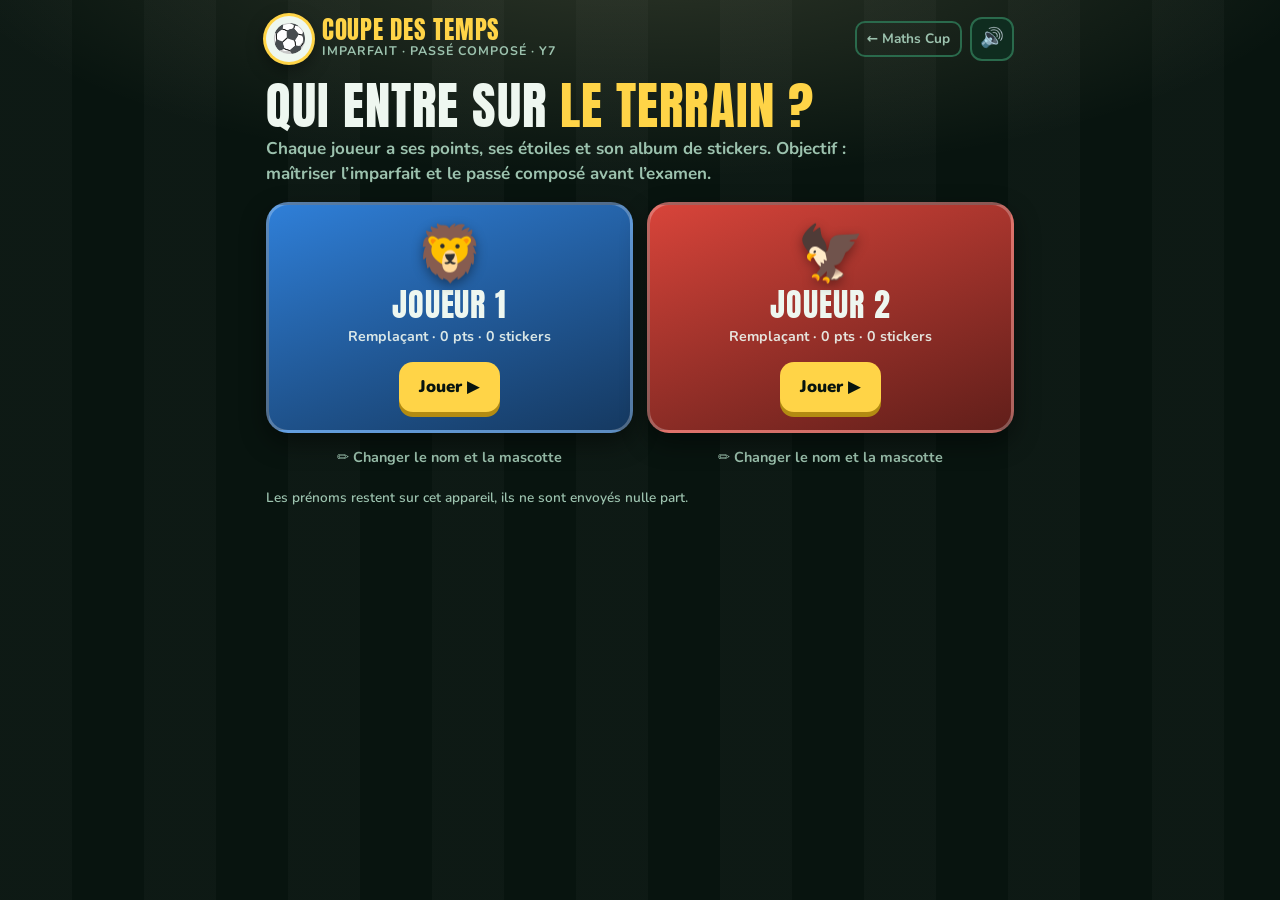
==== examen-de-francais/index.html @ d19324d2 "Add Français Y7: Coupe des Temps, imparfait & passé composé (build 48) A football-themed revision mo" ====
<!doctype html>
<html lang="fr">
<head>
<meta charset="utf-8">
<meta name="viewport" content="width=device-width, initial-scale=1, viewport-fit=cover">
<title>Coupe des Temps</title>
<meta name="claude:viewport-fit-sides" content="cover">
<meta name="robots" content="noindex, nofollow">
<meta name="apple-mobile-web-app-capable" content="yes">
<meta name="apple-mobile-web-app-title" content="Coupe des Temps">
<link rel="apple-touch-icon" href="../icon-180.png">
<link rel="preconnect" href="https://fonts.googleapis.com">
<link rel="stylesheet" href="https://fonts.googleapis.com/css2?family=Anton&family=Nunito:wght@600;700;800;900&display=swap">
<style>
/* Night match under the floodlights: one column, a scoreboard header, pitch-green cards.
   Blue = imparfait, red = passé composé, orange = être: the same colours as the class sheet. */
:root{
  --night:#08140F; --turf:#0F2C1F; --turf2:#16402D; --edge:#2A6A4C; --chalk:#EEF7F0; --muted:#9CC2AE;
  --imp:#58AEFF; --imp-bg:rgba(88,174,255,.15); --pc:#FF6157; --pc-bg:rgba(255,97,87,.15);
  --etre:#FFA640; --gold:#FFD447; --good:#3EE08A; --good-bg:rgba(62,224,138,.16); --bad:#FF6157; --near:#FFB547;
  --ink:#08140F;
  --display:"Anton","Impact","Arial Narrow Bold",sans-serif;
  --body:"Nunito",ui-rounded,"Segoe UI",system-ui,sans-serif;
  color-scheme:dark;
}
*{box-sizing:border-box}
[hidden]{display:none!important}
html,body{min-height:100%}
body{margin:0;color:var(--chalk);font-family:var(--body);font-weight:700;font-size:17px;line-height:1.45;-webkit-tap-highlight-color:transparent;
  background:radial-gradient(90% 45% at 50% -8%,rgba(255,240,180,.16),transparent 62%),repeating-linear-gradient(90deg,rgba(255,255,255,.022) 0 72px,transparent 72px 144px),var(--night);
  background-color:var(--night);background-attachment:fixed}
#app{max-width:780px;margin:0 auto;padding-left:max(16px,env(safe-area-inset-left,0px));padding-right:max(16px,env(safe-area-inset-right,0px));padding-block:12px 56px}
button{font:inherit;color:inherit;cursor:pointer;border:0;background:none}
button:focus-visible,input:focus-visible,a:focus-visible{outline:3px solid var(--gold);outline-offset:3px}
h1,h2,h3{font-family:var(--display);font-weight:400;letter-spacing:.02em;text-wrap:balance;margin:0}
b{font-weight:900}

/* header */
.top{display:flex;align-items:center;gap:10px;margin-bottom:14px}
.crest{display:flex;align-items:center;gap:10px;text-align:left;padding:4px 6px 4px 0}
.crest-ball{display:grid;place-items:center;width:46px;height:46px;border-radius:50%;background:var(--chalk);font-size:28px;box-shadow:0 0 0 3px var(--gold),0 6px 18px rgba(0,0,0,.5)}
.crest b{display:block;font-family:var(--display);font-weight:400;font-size:1.55rem;line-height:1;letter-spacing:.03em;color:var(--gold);text-transform:uppercase}
.crest small{display:block;color:var(--muted);font-size:.78rem;letter-spacing:.08em;text-transform:uppercase}
.top-right{margin-left:auto;display:flex;gap:8px;align-items:center}
.icon-btn{width:44px;height:44px;border-radius:12px;background:var(--turf);border:2px solid var(--edge);font-size:1.2rem;display:grid;place-items:center}
.back{color:var(--muted);text-decoration:none;font-size:.85rem;border:2px solid var(--edge);border-radius:10px;padding:6px 10px;white-space:nowrap}

/* generic */
.btn{display:inline-flex;align-items:center;justify-content:center;gap:8px;background:var(--gold);color:var(--ink);border-radius:14px;padding:13px 20px;font-weight:900;font-size:1.05rem;box-shadow:0 5px 0 #B38B12;transition:transform .08s,box-shadow .08s;text-decoration:none}
.btn:active{transform:translateY(4px);box-shadow:0 1px 0 #B38B12}
.btn.ghost{background:var(--turf);color:var(--chalk);box-shadow:0 5px 0 #04100A;border:2px solid var(--edge)}
.btn.sm{padding:8px 12px;font-size:.88rem;border-radius:11px}
.btn[disabled]{opacity:.5;cursor:default}
.lead{color:var(--muted);margin:6px 0 16px;max-width:60ch}
.note{color:var(--muted);font-size:.85rem;font-weight:600}
.sec{font-size:1.5rem;color:var(--chalk);margin:22px 0 10px;text-transform:uppercase;letter-spacing:.04em}
.card{background:linear-gradient(180deg,var(--turf2),var(--turf));border:2px solid var(--edge);border-radius:20px;padding:18px}
.toast{position:fixed;left:50%;bottom:calc(24px + env(safe-area-inset-bottom,0px));transform:translateX(-50%);background:var(--gold);color:var(--ink);font-weight:900;padding:12px 18px;border-radius:14px;z-index:50;box-shadow:0 10px 30px rgba(0,0,0,.5);max-width:calc(100% - 32px);text-align:center}

/* players */
.hero-title{font-size:clamp(2.1rem,7vw,3.2rem);line-height:1;color:var(--chalk);text-transform:uppercase}
.hero-title span{color:var(--gold)}
.jerseys{display:grid;grid-template-columns:repeat(auto-fit,minmax(240px,1fr));gap:14px}
.jersey{display:flex;flex-direction:column;gap:8px}
.jersey-main{position:relative;display:flex;flex-direction:column;align-items:center;gap:6px;padding:22px 16px 18px;border-radius:22px;background:linear-gradient(160deg,var(--c),color-mix(in srgb,var(--c) 45%,#000));border:3px solid rgba(255,255,255,.25);box-shadow:0 10px 26px rgba(0,0,0,.45);text-align:center}
.j-av{font-size:3.4rem;line-height:1;filter:drop-shadow(0 4px 6px rgba(0,0,0,.4))}
.j-name{font-family:var(--display);font-weight:400;font-size:2rem;letter-spacing:.03em;text-transform:uppercase;line-height:1.05;word-break:break-word}
.jersey-main small{opacity:.9}
.jersey-main .btn{margin-top:8px}
.j-edit{color:var(--muted);font-size:.9rem;padding:6px}
.edit-box{margin-top:16px}
.edit-box input{width:100%;font:inherit;font-size:1.2rem;padding:12px 14px;border-radius:12px;border:2px solid var(--edge);background:var(--night);color:var(--chalk)}
.avatars{display:flex;flex-wrap:wrap;gap:8px;margin:12px 0}
.avatars button{width:52px;height:52px;border-radius:14px;background:var(--night);border:2px solid var(--edge);font-size:1.8rem}
.avatars button.on{border-color:var(--gold);box-shadow:0 0 0 3px rgba(255,212,71,.3)}

/* home */
.player-bar{display:flex;align-items:center;gap:12px;flex-wrap:wrap}
.avatar{display:grid;place-items:center;width:54px;height:54px;border-radius:16px;background:var(--c);font-size:2rem;flex:none;border:2px solid rgba(255,255,255,.3)}
.pb-txt{min-width:0;flex:1}
.pb-txt b{display:block;font-family:var(--display);font-weight:400;font-size:1.6rem;letter-spacing:.03em;line-height:1.05;text-transform:uppercase;word-break:break-word}
.pb-txt small{color:var(--muted)}
.countdown{margin-top:14px;display:flex;align-items:center;gap:10px;padding:10px 14px;border-radius:14px;background:var(--pc-bg);border:2px dashed var(--pc);font-size:.95rem}
.countdown b{font-family:var(--display);font-weight:400;font-size:1.5rem;color:var(--pc);letter-spacing:.03em}
.path{list-style:none;margin:0;padding:0;display:flex;flex-direction:column;gap:10px;position:relative}
.path::before{content:"";position:absolute;left:27px;top:20px;bottom:20px;border-left:3px dashed rgba(238,247,240,.25)}
.lvl{position:relative;width:100%;display:flex;align-items:center;gap:12px;text-align:left;padding:12px 14px 12px 10px;border-radius:18px;background:linear-gradient(180deg,var(--turf2),var(--turf));border:2px solid var(--edge)}
.lvl-n{flex:none;display:grid;place-items:center;width:36px;height:36px;border-radius:50%;background:var(--night);border:3px solid var(--chalk);font-family:var(--display);font-size:1.15rem;z-index:1}
.lvl-ic{font-size:1.7rem;flex:none}
.lvl-txt{min-width:0;flex:1}
.lvl-txt b{display:block;font-size:1.05rem;line-height:1.2}
.lvl-txt small{display:block;color:var(--muted);font-size:.85rem;font-weight:600}
.lvl-st{flex:none;color:var(--gold);letter-spacing:1px;font-size:1.05rem}
.lvl.next{border-color:var(--gold);box-shadow:0 0 0 4px rgba(255,212,71,.2)}
.lvl.next::after{content:"À toi !";position:absolute;top:-10px;right:12px;background:var(--gold);color:var(--ink);font-size:.72rem;font-weight:900;padding:2px 8px;border-radius:999px;text-transform:uppercase;letter-spacing:.06em}
.lvl.exam{background:linear-gradient(180deg,#3A2410,#22160A);border-color:var(--etre)}
.home-foot{display:flex;gap:10px;flex-wrap:wrap;margin-top:18px}
.board{margin-top:18px}
.board h3{font-size:1.2rem;letter-spacing:.05em;text-transform:uppercase;color:var(--muted);margin-bottom:8px}
.board-row{display:flex;align-items:center;gap:10px;padding:8px 0;border-top:1px solid rgba(238,247,240,.1);font-variant-numeric:tabular-nums}
.board-row .avatar{width:38px;height:38px;font-size:1.3rem;border-radius:11px}
.board-row .nm{flex:1;min-width:0;overflow:hidden;text-overflow:ellipsis;white-space:nowrap}
.board-row .pt{font-family:var(--display);font-size:1.3rem;color:var(--gold)}

/* play */
.play-top{display:flex;align-items:center;gap:10px;margin-bottom:10px}
.ptitle{flex:1;min-width:0}
.ptitle b{display:block;font-family:var(--display);font-weight:400;font-size:1.3rem;letter-spacing:.03em;text-transform:uppercase;line-height:1.1}
.ptitle small{color:var(--muted);font-size:.82rem}
.scoreboard{display:flex;gap:6px;font-variant-numeric:tabular-nums}
.sb{background:#020805;border:2px solid #24443A;border-radius:10px;padding:4px 10px;text-align:center;min-width:58px}
.sb b{display:block;font-family:var(--display);font-weight:400;font-size:1.35rem;color:var(--gold);line-height:1.1}
.sb small{font-size:.62rem;letter-spacing:.1em;text-transform:uppercase;color:var(--muted)}
.quit-bar{display:flex;align-items:center;gap:8px;flex-wrap:wrap;background:var(--pc-bg);border:2px solid var(--pc);border-radius:14px;padding:10px 12px;margin-bottom:10px}
.dots{display:flex;gap:5px;margin-bottom:10px}
.dots span{flex:1;height:8px;border-radius:99px;background:rgba(238,247,240,.15)}
.dots span.cur{background:var(--chalk)}
.dots span.w{background:var(--good)} .dots span.d{background:var(--near)} .dots span.l{background:var(--bad)}
.pitch{position:relative;height:66px;border-radius:16px;overflow:hidden;border:2px solid var(--edge);margin-bottom:12px;
  background:repeating-linear-gradient(90deg,#123D2A 0 44px,#17492F 44px 88px)}
.pitch::before{content:"";position:absolute;left:50%;top:-30px;bottom:-30px;border-left:2px solid rgba(255,255,255,.35)}
.pitch::after{content:"";position:absolute;left:calc(50% - 26px);top:7px;width:52px;height:52px;border:2px solid rgba(255,255,255,.35);border-radius:50%}
.goal{position:absolute;right:8px;top:9px;bottom:9px;width:36px;border:3px solid #fff;border-right:0;border-radius:4px 0 0 4px;background:repeating-linear-gradient(45deg,rgba(255,255,255,.28) 0 2px,transparent 2px 7px),repeating-linear-gradient(-45deg,rgba(255,255,255,.28) 0 2px,transparent 2px 7px);z-index:1}
.keeper{position:absolute;left:4px;top:50%;transform:translateY(-50%);font-size:22px}
.ball{position:absolute;left:var(--x,14px);top:50%;transform:translateY(-50%);font-size:26px;z-index:2;transition:left .6s ease}
.pitch.shoot .ball{animation:shoot .55s ease-in forwards}
.pitch.shoot .goal{animation:net .5s .5s}
.pitch.save .keeper{animation:dive .45s forwards}
.pitch.save .ball{animation:blocked .7s ease-out forwards}
@keyframes shoot{to{left:calc(100% - 40px);transform:translateY(-50%) rotate(720deg)}}
@keyframes net{30%{transform:scaleX(1.25)}60%{transform:scaleX(.92)}}
@keyframes dive{to{transform:translate(-18px,-50%) rotate(-35deg) scale(1.3)}}
@keyframes blocked{55%{left:calc(100% - 70px)}100%{left:calc(100% - 150px);transform:translateY(-50%) rotate(-360deg)}}
.qcard{background:linear-gradient(180deg,var(--turf2),var(--turf));border:2px solid var(--edge);border-radius:20px;padding:18px}
.ex-title{display:inline-block;padding:6px 12px;border-radius:8px;font-weight:900;font-size:.95rem;margin-bottom:12px;background:var(--tag,#2E9E4F);color:#fff}
.q-ask{color:var(--muted);font-size:.9rem;text-transform:uppercase;letter-spacing:.08em;margin-bottom:8px}
.q-prompt{font-size:1.35rem;line-height:1.4;margin-bottom:16px}
.q-prompt .big-verb{font-family:var(--display);font-weight:400;font-size:3rem;letter-spacing:.02em;line-height:1;color:var(--chalk);margin:4px 0 6px}
.gap{display:inline-block;min-width:3.5em;border-bottom:3px solid var(--gold);color:var(--gold);text-align:center}
.inf{color:var(--muted);font-style:italic;font-weight:700}
.opts{display:grid;grid-template-columns:repeat(2,minmax(0,1fr));gap:10px}
.opt{padding:16px 12px;border-radius:14px;background:var(--night);border:2px solid var(--edge);font-size:1.2rem;font-weight:900;min-height:60px}
.opt:hover{border-color:var(--chalk)}
.opt.right{background:var(--good-bg);border-color:var(--good);color:var(--good)}
.opt.wrong{background:var(--pc-bg);border-color:var(--bad);color:var(--bad)}
.opts.goals .opt{min-height:110px;font-family:var(--display);font-weight:400;font-size:2rem;letter-spacing:.04em;position:relative;border-width:3px;border-style:solid;
  background:repeating-linear-gradient(45deg,rgba(255,255,255,.06) 0 2px,transparent 2px 9px),var(--night)}
.opts.goals .opt.etre{border-color:var(--etre);color:var(--etre)}
.opts.goals .opt.avoir{border-color:var(--pc);color:var(--pc)}
.opts.goals .opt.timp{border-color:var(--imp);color:var(--imp);font-size:1.6rem}
.opts.goals .opt.tpc{border-color:var(--pc);color:var(--pc);font-size:1.6rem}
.opts.reasons{grid-template-columns:1fr}
.opts.reasons .opt{font-size:1.02rem;text-align:left;min-height:52px}
.opts.goals .opt small{display:block;font-family:var(--body);font-size:.8rem;letter-spacing:0;color:var(--muted)}
.opts.goals .opt.right{background:var(--good-bg);border-color:var(--good);color:var(--good)}
.opts.goals .opt.wrong{background:var(--pc-bg)}
.lines{display:flex;flex-direction:column;gap:14px;margin-bottom:14px}
.line{margin:0;font-size:1.18rem;line-height:2.15}
.line .num{display:inline-block;width:1.6em;color:var(--muted)}
.pick{display:inline-flex;gap:4px;padding:2px 4px;border-radius:12px;background:rgba(0,0,0,.25);vertical-align:middle;flex-wrap:wrap;line-height:1.3}
.chip{padding:5px 10px;border-radius:9px;border:2px solid var(--edge);background:var(--night);font-weight:800;font-size:1.02rem}
.chip.on{border-color:var(--gold);background:rgba(255,212,71,.16);color:var(--gold)}
.chip.right{border-color:var(--good);background:var(--good-bg);color:var(--good)}
.chip.wrong{border-color:var(--bad);background:var(--pc-bg);color:var(--bad);text-decoration:line-through}
.typed{display:inline-flex;align-items:baseline;gap:6px;flex-wrap:wrap}
.blank{font:inherit;font-size:1.1rem;font-weight:800;color:var(--chalk);background:var(--night);border:0;border-bottom:3px solid var(--gold);border-radius:8px 8px 0 0;padding:4px 8px;max-width:100%;min-width:5ch}
.blank.right{border-bottom-color:var(--good);color:var(--good);background:var(--good-bg)}
.blank.wrong{border-bottom-color:var(--bad);color:var(--bad);background:var(--pc-bg);text-decoration:line-through}
.blank.near{border-bottom-color:var(--near);background:rgba(255,181,71,.15)}
.fix{color:var(--good);font-weight:900}
.accent-bar{display:flex;flex-wrap:wrap;gap:6px;margin:4px 0 14px}
.accent-bar button{min-width:44px;height:44px;border-radius:10px;background:var(--night);border:2px solid var(--edge);font-size:1.15rem;font-weight:800}
.q-actions{display:flex;gap:10px;flex-wrap:wrap;align-items:center}
.hint{margin-top:12px;padding:10px 14px;border-radius:12px;background:var(--imp-bg);border:2px solid var(--imp);font-size:.98rem}
.feedback{margin-top:12px;border-radius:20px;padding:16px 18px;border:3px solid var(--good);background:var(--good-bg)}
.feedback.bad{border-color:var(--bad);background:var(--pc-bg)}
.feedback.mid{border-color:var(--near);background:rgba(255,181,71,.13)}
.fb-title{font-family:var(--display);font-weight:400;font-size:2rem;letter-spacing:.03em;line-height:1.05;text-transform:uppercase}
.feedback .fb-title{color:var(--good)} .feedback.bad .fb-title{color:var(--bad)} .feedback.mid .fb-title{color:var(--near)}
.fb-pts{font-family:var(--display);font-weight:400;color:var(--gold);font-size:1.3rem;margin-left:8px}
.fb-list{margin:10px 0 14px;padding:0;list-style:none;display:flex;flex-direction:column;gap:8px}
.fb-list li{background:rgba(0,0,0,.25);border-radius:12px;padding:10px 12px;font-weight:600;line-height:1.45}
.fb-list li b{font-weight:900}
.fb-ans{display:block;margin-bottom:4px;font-weight:800}

/* result */
.result{text-align:center}
.result h2{font-size:clamp(2.2rem,8vw,3.4rem);text-transform:uppercase;color:var(--gold);line-height:1}
.big-stars{font-size:3.4rem;letter-spacing:6px;margin:10px 0}
.big-stars span{display:inline-block;filter:grayscale(1) opacity(.3)}
.big-stars span.on{filter:none;animation:pop .5s backwards}
.big-stars span.on:nth-child(2){animation-delay:.25s} .big-stars span.on:nth-child(3){animation-delay:.5s}
@keyframes pop{0%{transform:scale(0) rotate(-40deg)}70%{transform:scale(1.3)}100%{transform:scale(1)}}
.res-score{font-family:var(--display);font-size:2.6rem;font-variant-numeric:tabular-nums}
.res-sub{color:var(--muted)}
.packs{display:flex;justify-content:center;gap:14px;flex-wrap:wrap;margin:18px 0}
.pack{width:130px;height:170px;perspective:600px}
.pack-in{position:relative;width:100%;height:100%;transition:transform .7s;transform-style:preserve-3d}
.pack.open .pack-in{transform:rotateY(180deg)}
.pack-face{position:absolute;inset:0;border-radius:16px;backface-visibility:hidden;display:flex;flex-direction:column;align-items:center;justify-content:center;gap:6px;padding:10px}
.pack-front{background:linear-gradient(135deg,var(--pc),#7A1E8F 50%,var(--imp));border:3px solid var(--gold);font-family:var(--display);font-size:1.2rem;letter-spacing:.05em;text-transform:uppercase}
.pack-front span{font-size:2.4rem}
.pack-back{transform:rotateY(180deg);background:var(--chalk);color:var(--ink);border:3px solid var(--gold)}
.pack-back .e{font-size:3.4rem;line-height:1}
.pack-back b{font-size:.95rem;line-height:1.15}
.pack-back small{font-size:.72rem;color:#3B5A4A;font-weight:700}
.res-actions{display:flex;gap:10px;justify-content:center;flex-wrap:wrap;margin-top:16px}

/* album */
.album-grid{display:grid;grid-template-columns:repeat(auto-fill,minmax(104px,1fr));gap:10px}
.stk{aspect-ratio:3/4;max-width:100%;border-radius:14px;background:var(--chalk);color:var(--ink);display:flex;flex-direction:column;align-items:center;justify-content:center;gap:4px;padding:8px;text-align:center;border:3px solid var(--gold);box-shadow:0 6px 14px rgba(0,0,0,.35)}
.stk .e{font-size:2.4rem;line-height:1}
.stk b{font-size:.82rem;line-height:1.1}
.stk small{font-size:.66rem;color:#3B5A4A;font-weight:700;line-height:1.1}
.stk.empty{background:transparent;border:2px dashed rgba(238,247,240,.25);color:var(--muted);box-shadow:none}
.stk.empty .e{opacity:.35}

/* lesson */
.lesson-nav{display:flex;align-items:center;gap:10px;margin-top:16px;flex-wrap:wrap}
.lesson-dots{display:flex;gap:6px;flex:1;justify-content:center}
.lesson-dots span{width:10px;height:10px;border-radius:50%;background:rgba(238,247,240,.2)}
.lesson-dots span.on{background:var(--gold)}
.slide h2{font-size:clamp(1.8rem,6vw,2.4rem);text-transform:uppercase;margin-bottom:8px}
.slide p{margin:8px 0;max-width:62ch}
.two{display:grid;grid-template-columns:repeat(auto-fit,minmax(230px,1fr));gap:12px;margin:12px 0}
.tense{border-radius:16px;padding:14px;border:2px solid}
.tense.i{border-color:var(--imp);background:var(--imp-bg)}
.tense.p{border-color:var(--pc);background:var(--pc-bg)}
.tense h3{font-size:1.5rem;text-transform:uppercase}
.tense.i h3{color:var(--imp)} .tense.p h3{color:var(--pc)}
.tense .role{font-weight:900;font-size:1.05rem}
.tense em{display:block;margin-top:6px;font-weight:800}
.ci{color:var(--imp);font-weight:900} .cp{color:var(--pc);font-weight:900} .ce{color:var(--etre);font-weight:900}
.timeline{width:100%;height:auto;max-width:100%;display:block;margin:8px 0}
.story{font-size:1.25rem;line-height:2.1;background:rgba(0,0,0,.22);border-radius:14px;padding:12px 14px}
.vb{border-bottom:3px dotted var(--gold);padding:0 3px;border-radius:6px;font-weight:900}
.vb.i{background:var(--imp-bg);color:var(--imp);border-bottom:3px solid var(--imp)}
.vb.p{background:var(--pc-bg);color:var(--pc);border-bottom:3px solid var(--pc)}
.vb sup{font-size:.62rem;text-transform:uppercase;letter-spacing:.06em;margin-left:2px}
.sorter{display:flex;flex-wrap:wrap;gap:8px;margin:12px 0}
.zones{display:grid;grid-template-columns:1fr 1fr;gap:10px}
.zone{min-height:120px;border-radius:16px;padding:10px;border:3px dashed;text-align:left;display:flex;flex-direction:column;gap:6px;align-items:flex-start}
.zone.i{border-color:var(--imp);background:var(--imp-bg)} .zone.p{border-color:var(--pc);background:var(--pc-bg)}
.zone h3{font-size:1.1rem;text-transform:uppercase}
.zone.i h3{color:var(--imp)} .zone.p h3{color:var(--pc)}
.zone .chip{font-size:.9rem}
.shake{animation:shake .35s}
@keyframes shake{25%{transform:translateX(-6px)}75%{transform:translateX(6px)}}
.builder{display:flex;flex-direction:column;gap:10px}
.row-chips{display:flex;flex-wrap:wrap;gap:6px}
.steps{display:grid;gap:8px;margin-top:6px}
.step{display:flex;align-items:center;gap:10px;background:rgba(0,0,0,.22);border-radius:12px;padding:10px 12px;font-size:1.12rem}
.step .k{flex:none;display:grid;place-items:center;width:28px;height:28px;border-radius:50%;background:var(--imp);color:var(--ink);font-weight:900;font-size:.9rem}
.tbl-wrap{overflow-x:auto}
table.conj{border-collapse:separate;border-spacing:0;width:100%;font-size:1.02rem;margin:8px 0}
table.conj th,table.conj td{padding:7px 10px;text-align:left;border-bottom:1px solid rgba(238,247,240,.12)}
table.conj th{font-size:.8rem;letter-spacing:.08em;text-transform:uppercase;color:var(--muted)}
.box{border-radius:14px;padding:10px 14px;margin:8px 0;background:rgba(0,0,0,.22);font-weight:700}
.house{display:grid;grid-template-columns:repeat(auto-fill,minmax(130px,1fr));gap:8px;margin:12px 0}
.flip{min-height:74px;border-radius:14px;border:2px solid var(--etre);background:rgba(255,166,64,.12);padding:8px;font-weight:900;font-size:1.05rem;display:flex;flex-direction:column;align-items:center;justify-content:center;text-align:center}
.flip small{font-weight:700;color:var(--etre);font-size:.9rem}
.flip.open{background:var(--etre);color:var(--ink)} .flip.open small{color:var(--ink)}
.acc-out{font-size:1.6rem;margin:10px 0;padding:12px 14px;border-radius:14px;background:rgba(0,0,0,.25)}
.acc-out .end{color:var(--etre);font-weight:900;text-decoration:underline}
.checklist{list-style:none;padding:0;margin:10px 0;display:flex;flex-direction:column;gap:8px}
.checklist li{display:flex;gap:10px;align-items:flex-start;background:rgba(0,0,0,.22);border-radius:12px;padding:10px 12px}

#fx{position:fixed;inset:0;pointer-events:none;z-index:60;overflow:hidden}
.cf{position:absolute;top:-20px;width:10px;height:14px;border-radius:2px;animation:fall 1.8s linear forwards}
@keyframes fall{to{transform:translateY(110vh) rotate(720deg)}}
@media (max-width:520px){
  body{font-size:16px}
  .opts{grid-template-columns:1fr 1fr}
  .zones{grid-template-columns:1fr}
  .scoreboard .sb{min-width:50px;padding:3px 7px}
  .line{font-size:1.08rem}
}
@media (prefers-reduced-motion:reduce){
  *,*::before,*::after{animation:none!important;transition:none!important}
}
</style>
</head>
<body>
<div id="app">
  <header class="top">
    <button id="crest" class="crest" type="button" aria-label="Retour au parcours">
      <span class="crest-ball">⚽</span>
      <span><b>Coupe des Temps</b><small>Imparfait · Passé composé · Y7</small></span>
    </button>
    <div class="top-right">
      <a id="backCup" class="back" href="../index.html" hidden>← Maths Cup</a>
      <button id="soundBtn" class="icon-btn" type="button" aria-label="Son">🔊</button>
    </div>
  </header>
  <section id="scr-players" class="screen"></section>
  <section id="scr-home" class="screen" hidden></section>
  <section id="scr-lesson" class="screen" hidden></section>
  <section id="scr-play" class="screen" hidden></section>
  <section id="scr-result" class="screen" hidden></section>
  <section id="scr-album" class="screen" hidden></section>
</div>
<div id="toast" class="toast" hidden></div>
<div id="fx"></div>

<script id="engine">
/* The conjugation engine and the question banks. No DOM in here, so
   test/test-francais.js can load it in Node and check every answer. */
(function (root) {
  'use strict';
  var END = ['ais', 'ais', 'ait', 'ions', 'iez', 'aient'];
  var AVOIR = ['ai', 'as', 'a', 'avons', 'avez', 'ont'];
  var ETRE = ['suis', 'es', 'est', 'sommes', 'êtes', 'sont'];
  var PL = ['je', 'tu', 'il / elle', 'nous', 'vous', 'ils / elles'];

  // infinitive, "nous" in the present (gives the imparfait stem), participe passé
  var WITH_AVOIR = 'jouer,jouons,joué;regarder,regardons,regardé;marquer,marquons,marqué;gagner,gagnons,gagné;' +
    'tirer,tirons,tiré;passer,passons,passé;chanter,chantons,chanté;siffler,sifflons,sifflé;arrêter,arrêtons,arrêté;' +
    'habiter,habitons,habité;visiter,visitons,visité;crier,crions,crié;briller,brillons,brillé;manger,mangeons,mangé;' +
    'plonger,plongeons,plongé;lancer,lançons,lancé;commencer,commençons,commencé;aboyer,aboyons,aboyé;' +
    'éclater,éclatons,éclaté;nettoyer,nettoyons,nettoyé;traverser,traversons,traversé;neiger,neigeons,neigé;parler,parlons,parlé;' +
    'finir,finissons,fini;choisir,choisissons,choisi;grandir,grandissons,grandi;réussir,réussissons,réussi;' +
    'applaudir,applaudissons,applaudi;avoir,avons,eu;être,sommes,été;faire,faisons,fait;boire,buvons,bu;' +
    'voir,voyons,vu;prendre,prenons,pris;dire,disons,dit;mettre,mettons,mis;lire,lisons,lu;écrire,écrivons,écrit;' +
    'perdre,perdons,perdu;attendre,attendons,attendu;courir,courons,couru;rire,rions,ri;vivre,vivons,vécu;' +
    'offrir,offrons,offert;pouvoir,pouvons,pu;vouloir,voulons,voulu;savoir,savons,su;recevoir,recevons,reçu;' +
    'pleuvoir,pleuvons,plu';
  var WITH_ETRE = 'aller,allons,allé;venir,venons,venu;partir,partons,parti;arriver,arrivons,arrivé;' +
    'entrer,entrons,entré;sortir,sortons,sorti;monter,montons,monté;descendre,descendons,descendu;' +
    'tomber,tombons,tombé;rester,restons,resté;naître,naissons,né;mourir,mourons,mort;devenir,devenons,devenu;' +
    'rentrer,rentrons,rentré;revenir,revenons,revenu';
  var V = {};
  function load(list, aux) {
    list.split(';').forEach(function (x) {
      var a = x.split(',');
      V[a[0]] = { inf: a[0], nous: a[1], pp: a[2], aux: aux };
    });
  }
  load(WITH_AVOIR, 'avoir');
  load(WITH_ETRE, 'être');
  var IMPERSONAL = ['pleuvoir', 'neiger'];
  var MAISON = ['aller', 'venir', 'partir', 'arriver', 'entrer', 'sortir', 'monter', 'descendre', 'tomber', 'rester', 'naître', 'mourir', 'devenir'];

  function group(inf) {
    var v = V[inf];
    if (inf === 'aller') return 3;
    if (/er$/.test(inf)) return 1;
    if (/ir$/.test(inf) && /issons$/.test(v.nous)) return 2;
    return 3;
  }
  function radical(inf) { return inf === 'être' ? 'ét' : V[inf].nous.slice(0, -3); }
  function imp(inf, p) {
    var r = radical(inf), e = END[p];
    if (e.charAt(0) === 'i') {
      if (/ge$/.test(r)) r = r.slice(0, -1);              // mangeais but mangions
      else if (/ç$/.test(r)) r = r.slice(0, -1) + 'c';     // lançais but lancions
    }
    return r + e;
  }
  function agree(pp, g, plural) { return pp + (g === 'f' ? 'e' : '') + (plural ? 's' : ''); }
  // every accepted spelling; with être and a subject of unknown gender, both are right
  function pcForms(inf, p, g) {
    var v = V[inf];
    if (v.aux === 'avoir') return [AVOIR[p] + ' ' + v.pp];
    var pl = p >= 3, gs = g ? [g] : ['m', 'f'];
    return gs.map(function (x) { return ETRE[p] + ' ' + agree(v.pp, x, pl); });
  }
  function pcShow(inf, p, g) {
    var v = V[inf];
    if (v.aux === 'avoir' || g) return pcForms(inf, p, g)[0];
    return ETRE[p] + ' ' + v.pp + '(e)' + (p >= 3 ? 's' : '');
  }
  function auxForm(inf, p) { return (V[inf].aux === 'être' ? ETRE : AVOIR)[p]; }

  function explainImp(inf, p) {
    var a = imp(inf, p);
    if (inf === 'être') return 'Être a un radical spécial : <b>ét-</b> + <b>-' + END[p] + '</b> = <b>' + a + '</b>.';
    var r = radical(inf);
    var s = 'nous ' + V[inf].nous + ' → radical <b>' + r + '-</b> + <b>-' + END[p] + '</b> = <b>' + a + '</b>.';
    if (group(inf) === 2) s += ' (2e groupe : on garde le <b>-iss-</b>.)';
    if (/ge$/.test(r) && END[p].charAt(0) === 'i') s += ' (Devant -i, le e disparaît : nous mangions.)';
    if (/ç$/.test(r) && END[p].charAt(0) === 'i') s += ' (Devant -i, le ç redevient c.)';
    return s;
  }
  function explainPc(inf, p, g) {
    var v = V[inf];
    var s = '<b>' + inf + '</b> → auxiliaire <b>' + v.aux + '</b>' + (v.aux === 'être' ? ' (maison d’être)' : '') +
      ' au présent + participe <b>' + v.pp + '</b> = <b>' + pcShow(inf, p, g) + '</b>.';
    if (v.aux === 'être') {
      var pl = p >= 3;
      if (g === 'f' || pl) s += ' Accord avec le sujet : ' + (g === 'f' ? 'féminin → <b>+e</b>' : '') + (g === 'f' && pl ? ', ' : '') + (pl ? 'pluriel → <b>+s</b>' : '') + '.';
      else if (!g) s += ' Si le sujet est une fille, on ajoute <b>-e</b>.';
    }
    return s;
  }

  function blank(inf, t, p, g) {
    if (!V[inf]) throw new Error('verbe inconnu : ' + inf);
    var accepts = t === 'imp' ? [imp(inf, p)] : pcForms(inf, p, g);
    return {
      type: 'type', inf: inf, t: t, p: p, g: g || null, accepts: accepts, hint: inf,
      show: t === 'imp' ? accepts[0] : pcShow(inf, p, g),
      why: t === 'imp' ? explainImp(inf, p) : explainPc(inf, p, g)
    };
  }
  // "Hier, nous {regardions|avons regardé*} un film."  → a two-way choice, * marks the answer
  // "Il {tomber:pc:2:m} dans l'escalier."              → a typed blank: verb, tense, person 0-5, gender
  function parseLine(str, why) {
    var out = [], last = 0, re = /\{([^}]+)\}/g, m;
    while ((m = re.exec(str))) {
      if (m.index > last) out.push(str.slice(last, m.index));
      var inner = m[1];
      if (inner.indexOf('|') >= 0) {
        var raw = inner.split('|');
        var right = raw.filter(function (o) { return /\*$/.test(o); });
        out.push({ type: 'pick', opts: raw.map(function (o) { return o.replace(/\*$/, ''); }),
          correct: right.length === 1 ? right[0].slice(0, -1) : null, why: why || '' });
      } else {
        var a = inner.split(':');
        out.push(blank(a[0], a[1], +a[2], a[3] || null));
      }
      last = re.lastIndex;
    }
    if (last < str.length) out.push(str.slice(last));
    return out;
  }

  function norm(s) {
    return String(s).toLowerCase().replace(/[’‘`´]/g, "'").replace(/\s+/g, ' ').trim().replace(/[.!?]+$/, '').trim();
  }
  function deacc(s) { return s.normalize('NFD').replace(/[̀-ͯ]/g, ''); }
  var PRON = ["j'", 'je ', 'tu ', 'elles ', 'elle ', 'ils ', 'il ', 'on ', 'nous ', 'vous '];
  function stripSubj(s) {
    for (var i = 0; i < PRON.length; i++) {
      if (s.indexOf(PRON[i]) === 0 && s.length > PRON[i].length) return s.slice(PRON[i].length).trim();
    }
    return s;
  }

  // Marks one typed answer. near = right except for accents, which earns a second try.
  function check(given, b) {
    var g = stripSubj(norm(given));
    if (b.accepts.indexOf(g) >= 0) return { ok: true };
    var dg = deacc(g);
    if (b.accepts.some(function (a) { return deacc(a) === dg; })) return { ok: false, near: true, msg: 'Presque ! Regarde bien les accents (é, è, ê, î…).' };
    var msg = '', w = g.split(' ');
    if (b.t === 'aux') {
      var other = b.inf === 'avoir' ? ETRE : AVOIR;
      var same = b.inf === 'avoir' ? AVOIR : ETRE;
      if (other.indexOf(g) >= 0) msg = 'Ça, c’est le verbe <b>' + (b.inf === 'avoir' ? 'être' : 'avoir') + '</b> ! Ici on veut <b>' + b.inf + '</b>.';
      else if (same.indexOf(g) >= 0) msg = 'Bon verbe, mais pas la bonne personne.';
    } else if (b.t === 'imp') {
      var r = radical(b.inf), e = END[b.p];
      if (w.length > 1 && (AVOIR.indexOf(w[0]) >= 0 || ETRE.indexOf(w[0]) >= 0)) msg = 'Ça, c’est du passé composé ! L’imparfait, c’est un seul mot : radical + terminaison.';
      else if (dg.indexOf(deacc(r)) === 0 && b.inf !== 'être') msg = 'Bon radical ! Mais avec « ' + PL[b.p] + ' », la terminaison est <b>-' + e + '</b>.';
      else if (dg.slice(-e.length) === e) msg = 'Bonne terminaison ! Mais le radical vient de « nous ' + V[b.inf].nous + ' » → <b>' + (b.inf === 'être' ? 'ét' : r) + '-</b>.';
    } else if (b.t === 'pc') {
      var v = V[b.inf];
      if (w.length === 1) {
        msg = dg === deacc(imp(b.inf, b.p))
          ? 'Ça, c’est l’imparfait ! Le passé composé a deux morceaux : auxiliaire + participe passé.'
          : 'Le passé composé a deux morceaux : auxiliaire + participe passé.';
      } else {
        var aux = w[0], pp = w.slice(1).join(' ');
        var good = v.aux === 'être' ? ETRE : AVOIR, bad = v.aux === 'être' ? AVOIR : ETRE;
        if (bad.indexOf(aux) >= 0) {
          msg = 'Mauvais auxiliaire ! « ' + b.inf + ' » se conjugue avec <b>' + v.aux + '</b>.' +
            (v.aux === 'être' ? ' C’est un verbe de la maison d’être.' : ' Il n’est pas dans la maison d’être.');
        } else if (good.indexOf(aux) >= 0 && aux !== good[b.p]) {
          msg = 'Bon auxiliaire, mauvaise personne : avec « ' + PL[b.p] + ' » on dit <b>' + good[b.p] + '</b>.';
        } else if (aux === good[b.p]) {
          if (['', 'e', 's', 'es'].some(function (x) { return deacc(pp) === deacc(v.pp + x); })) {
            msg = v.aux === 'être'
              ? 'Attention à l’accord ! Avec être, le participe s’accorde avec le sujet (fille → +e, plusieurs → +s).'
              : 'Avec avoir, le participe ne s’accorde pas avec le sujet : on écrit <b>' + v.pp + '</b>.';
          } else msg = 'Le participe passé de « ' + b.inf + ' » est <b>' + v.pp + '</b>.';
        } else msg = 'L’auxiliaire, c’est <b>' + v.aux + '</b> au présent.';
      }
    }
    return { ok: false, msg: msg };
  }

  // Exercise 1 style: pick the right tense in a football sentence.
  var CHOIX = [
    ['Hier soir, nous {regardions|avons regardé*} la finale à la télé.', '« Hier soir » : un moment précis, une action terminée → passé composé.'],
    ['Quand il était petit, Omar {jouait*|a joué} au foot tous les jours.', '« Tous les jours » : une habitude → imparfait.'],
    ['Il {faisait*|a fait} très chaud dans le stade.', 'On décrit le décor (la météo) → imparfait.'],
    ['Soudain, l’attaquant {tirait|a tiré*} au but.', '« Soudain » : une action courte et précise → passé composé.'],
    ['Chaque samedi, mon père {m’emmenait*|m’a emmené} au stade.', '« Chaque samedi » : une habitude → imparfait.'],
    ['À la 90e minute, Léa {marquait|a marqué*} le but de la victoire.', '« À la 90e minute » : un moment précis → passé composé.'],
    ['Le ciel {était*|a été} gris et il y avait du vent.', 'C’est une description du décor → imparfait.'],
    ['Tout à coup, l’arbitre {sifflait|a sifflé*} un penalty.', '« Tout à coup » : une action soudaine → passé composé.'],
    ['D’habitude, notre gardien {arrêtait*|a arrêté} tous les tirs.', '« D’habitude » : une habitude → imparfait.'],
    ['Ce matin-là, il {pleuvait*|a plu} sur le terrain.', 'La pluie, c’est le décor de l’histoire → imparfait.'],
    ['Un jour, nous {allions|sommes allés*} voir un grand match.', '« Un jour » : un événement unique → passé composé.'],
    ['Après l’entraînement, les joueurs {étaient*|ont été} très fatigués.', 'On décrit comment étaient les joueurs → imparfait.'],
    ['Le gardien {plongeait|a plongé*} et il {arrêtait|a arrêté*} le ballon.', 'Deux actions qui se suivent, chacune terminée → passé composé.'],
    ['Quand j’étais petit, je {voulais*|ai voulu} devenir footballeur.', '« Quand j’étais petit » : une période qui dure → imparfait.'],
    ['En 2022, l’Argentine {gagnait|a gagné*} la Coupe du monde.', 'Une date précise et une action terminée → passé composé.'],
    ['L’équipe {perdait*|a perdu} 1-0 quand Sami {entrait|est entré*} sur le terrain.', 'Le score, c’est le décor (imparfait). L’entrée de Sami, c’est l’action qui arrive (passé composé).'],
    ['Le stade {était*|a été} plein et les gens {criaient*|ont crié} très fort.', 'Le décor de l’histoire : la foule, le bruit → imparfait.'],
    ['Hier, nous {finissions|avons fini*} l’entraînement à 18 heures.', '« Hier » + une heure précise → passé composé.'],
    ['Mon frère {avait*|a eu} toujours un ballon dans son sac.', '« Toujours » : une habitude → imparfait.'],
    ['Ce soir-là, les joueuses {arrivaient|sont arrivées*} en retard au stade.', '« Ce soir-là » : un moment précis, une action terminée → passé composé.'],
    ['Nous {regardions*|avons regardé} le match quand la télé {tombait|est tombée*} en panne.', 'On regardait (ça dure : décor) quand la télé est tombée en panne (action soudaine).'],
    ['Le vent {soufflait*|a soufflé} fort et le terrain {était*|a été} mouillé.', 'Deux descriptions du décor → imparfait.'],
    ['Samedi dernier, Yasmine {voyait|a vu*} son premier vrai match.', '« Samedi dernier » : un moment précis → passé composé.'],
    ['Tous les dimanches, nous {faisions*|avons fait} un match dans le parc.', '« Tous les dimanches » : une habitude → imparfait.'],
    ['À la mi-temps, l’entraîneur {parlait|a parlé*} à l’équipe.', '« À la mi-temps » : un moment précis, une action → passé composé.'],
    ['Les supporters {portaient*|ont porté} des écharpes et des drapeaux.', 'On décrit à quoi ressemblait la foule → imparfait.'],
    ['Il {était*|a été} 20 heures et les projecteurs {brillaient*|ont brillé}.', 'L’heure et la lumière : le décor → imparfait.'],
    ['Enfin, l’arbitre {sifflait|a sifflé*} la fin du match.', '« Enfin » : l’action finale, terminée → passé composé.']
  ];

  // Exercise 4 style: a short match report, décor in the imparfait, actions in the passé composé.
  var STORIES = [
    { t: 'La finale', s: 'C’était le jour de la finale. Il {faire:imp:2} beau et le stade {être:imp:2} plein. Les supporters {chanter:imp:5}. À la 80e minute, notre capitaine {tirer:pc:2} et le ballon {entrer:pc:2:m} dans le but !' },
    { t: 'L’orage', s: 'Ce soir-là, il {pleuvoir:imp:2}. Les joueurs {avoir:imp:5} froid et le terrain {être:imp:2} glissant. Tout à coup, un éclair {traverser:pc:2} le ciel et l’arbitre {arrêter:pc:2} le match.' },
    { t: 'Le petit gardien', s: 'Quand j’{être:imp:0} petit, je {jouer:imp:0} dans le jardin tous les jours. Mon grand-père {regarder:imp:2} toujours mes matchs. Un jour, il m’{offrir:pc:2} des gants de gardien.' },
    { t: 'Le tournoi des filles', s: 'Samedi dernier, les filles de ma classe {aller:pc:5:f} au tournoi. Elles {être:imp:5} un peu stressées. Le soleil {briller:imp:2}. Elles {gagner:pc:5:f} trois matchs et elles {rentrer:pc:5:f} avec la coupe !' },
    { t: 'Le chien sur le terrain', s: 'Ce matin-là, il {faire:imp:2} froid. Les tribunes {être:imp:5} vides. Soudain, un chien {sortir:pc:2:m} du vestiaire et il {courir:pc:2:m} après le ballon. Tout le monde {rire:pc:2} !' },
    { t: 'Mon idole', s: 'Quand il {avoir:imp:2:m} dix ans, mon idole {vivre:imp:2} dans un petit village. Il {jouer:imp:2} pieds nus dans la rue. Un jour, un entraîneur le {voir:pc:2} et il {devenir:pc:2:m} professionnel.' },
    { t: 'Le car de l’équipe', s: 'Le matin du match, nous {être:imp:3} très excités. Il {neiger:imp:2} un peu. Le car {partir:pc:2:m} à 8 heures et les joueurs {monter:pc:5:m} dedans en chantant. Nous {arriver:pc:3} au stade juste à temps.' }
  ];

  // The teacher's worksheet, word for word, so the mock exam is the real thing.
  var EXAM_A = {
    ex1: [
      ['Hier soir, nous {regardions|avons regardé*} un film.', '« Hier soir » : un moment précis, une action terminée → passé composé.'],
      ['Quand j’étais petite, je {jouais*|ai joué} souvent dehors.', '« Quand j’étais petite… souvent » : une habitude → imparfait.'],
      ['Il {faisait*|a fait} beau quand soudain l’orage {éclatait|a éclaté*}.', '« Il faisait beau » = le décor (imparfait). « Soudain l’orage a éclaté » = l’action soudaine (passé composé).'],
      ['Chaque matin, mon père {buvait*|a bu} un café.', '« Chaque matin » : une habitude → imparfait.'],
      ['Hier, nous {finissions|avons fini*} nos devoirs.', '« Hier » : une action terminée → passé composé.']
    ],
    ex2: ['Tu {avoir:imp:1} peur du noir.', 'Nous {habiter:imp:3} à la campagne.', 'Les enfants {être:imp:5} fatigués.', 'Vous {chanter:imp:4} très fort.', 'Mes cousins {grandir:imp:5} vite.'],
    ex3: ['J’ {manger:pc:0} une pomme.', 'Elles {partir:pc:5:f} en vacances.', 'Nous {visiter:pc:3} le musée.', 'Il {tomber:pc:2:m} dans l’escalier.', 'Tu {choisir:pc:1} un livre.'],
    ex4: 'Ce matin-là, il {pleuvoir:imp:2}. Le ciel {être:imp:2} gris et les rues {être:imp:5} vides. Tout à coup, un chien {sortir:pc:2:m} d’une ruelle et {aboyer:pc:2:m}.'
  };

  // "La VAR": choose the tense, then say WHY. sentence, infinitive, i|p, reason, answer
  var REASONS = {
    hab: 'Une habitude : ça se répète',
    dec: 'Une description : le décor, la météo, l’ambiance',
    dur: 'Une action en cours, qui dure (et qui sera interrompue)',
    act: 'Une action terminée, à un moment précis',
    sou: 'Une action soudaine qui coupe le décor'
  };
  var VAR = [
    ['Chaque mercredi, nous {} au foot.', 'aller', 'i', 'hab', 'allions'],
    ['Le terrain {} boueux.', 'être', 'i', 'dec', 'était'],
    ['Hier, Ali {} deux buts.', 'marquer', 'p', 'act', 'a marqué'],
    ['Je {} le match quand la lumière s’est éteinte.', 'regarder', 'i', 'dur', 'regardais'],
    ['Nous regardions le match quand un chien {} sur le terrain.', 'entrer', 'p', 'sou', 'est entré'],
    ['Il {} nuit et les projecteurs brillaient.', 'faire', 'i', 'dec', 'faisait'],
    ['Samedi dernier, notre équipe {} la coupe.', 'gagner', 'p', 'act', 'a gagné'],
    ['Le gardien attachait ses crampons quand l’arbitre {}.', 'siffler', 'p', 'sou', 'a sifflé'],
    ['Le dimanche, mon oncle {} avec nous dans le parc.', 'jouer', 'i', 'hab', 'jouait'],
    ['Les supporters {} pendant que l’équipe s’échauffait.', 'chanter', 'i', 'dur', 'chantaient'],
    ['En 2018, la France {} la Coupe du monde.', 'gagner', 'p', 'act', 'a gagné'],
    ['Tout à coup, la capitaine {}.', 'tomber', 'p', 'sou', 'est tombée'],
    ['Les tribunes {} pleines à craquer.', 'être', 'i', 'dec', 'étaient'],
    ['Nous {} le bus depuis vingt minutes quand il est enfin arrivé.', 'attendre', 'i', 'dur', 'attendions'],
    ['À la fin du match, les joueuses {} du terrain.', 'sortir', 'p', 'act', 'sont sorties'],
    ['Tous les soirs, mon frère {} ses crampons.', 'nettoyer', 'i', 'hab', 'nettoyait'],
    ['Soudain, l’orage {} et le match s’est arrêté.', 'éclater', 'p', 'sou', 'a éclaté'],
    ['Il {} froid et le ciel était gris.', 'faire', 'i', 'dec', 'faisait']
  ];

  var api = { REASONS: REASONS, VAR: VAR, END: END, AVOIR: AVOIR, ETRE: ETRE, PL: PL, V: V, MAISON: MAISON, IMPERSONAL: IMPERSONAL,
    group: group, radical: radical, imp: imp, pcForms: pcForms, pcShow: pcShow, auxForm: auxForm,
    explainImp: explainImp, explainPc: explainPc, blank: blank, parseLine: parseLine,
    norm: norm, deacc: deacc, check: check, CHOIX: CHOIX, STORIES: STORIES, EXAM_A: EXAM_A };
  if (typeof module !== 'undefined' && module.exports) module.exports = api;
  root.FR = api;
})(typeof window !== 'undefined' ? window : this);
</script>

<script>
(function () {
  'use strict';
  var F = window.FR;
  var $ = function (s, r) { return (r || document).querySelector(s); };
  var $$ = function (s, r) { return Array.prototype.slice.call((r || document).querySelectorAll(s)); };
  function shuffle(a) { a = a.slice(); for (var i = a.length - 1; i > 0; i--) { var j = Math.floor(Math.random() * (i + 1)); var t = a[i]; a[i] = a[j]; a[j] = t; } return a; }
  function pick(a) { return a[Math.floor(Math.random() * a.length)]; }
  function esc(s) { return String(s).replace(/[&<>"']/g, function (c) { return { '&': '&amp;', '<': '&lt;', '>': '&gt;', '"': '&quot;', "'": '&#39;' }[c]; }); }
  function cap(s) { return s.charAt(0).toUpperCase() + s.slice(1); }

  /* ---------------- save (per device, one record per player) ---------------- */
  var KEY = 'coupe-des-temps-v1';
  function blankPlayer(n) {
    return { name: 'Joueur ' + n, avatar: n === 1 ? '🦁' : '🦅', color: n === 1 ? '#2F7FD8' : '#D8443A',
      pts: 0, stars: {}, stickers: [], streakBest: 0, lesson: false, matches: 0, examBest: 0 };
  }
  var S = null;
  try { S = JSON.parse(localStorage.getItem(KEY)); } catch (e) { S = null; }
  if (!S || !S.players || S.players.length !== 2) S = { players: [blankPlayer(1), blankPlayer(2)], cur: null, sound: true };
  function save() { try { localStorage.setItem(KEY, JSON.stringify(S)); } catch (e) { } }
  function P() { return S.players[S.cur]; }

  /* ---------------- stickers, ranks ---------------- */
  var STK = {
    vestiaire: ['📋', 'Le Vestiaire', 'Leçon terminée'],
    premier: ['⚽', 'Coup d’envoi', 'Premier match joué'],
    serie5: ['🔥', 'Série de 5', '5 bonnes réponses de suite'],
    serie10: ['☄️', 'Série de 10', '10 de suite'],
    serie20: ['🌋', 'Série de 20', '20 de suite !'],
    triple: ['🌟', 'Coup du chapeau', '3 étoiles à un niveau'],
    exam16: ['🏅', 'Mention bien', '16/20 à un examen'],
    exam20: ['👑', 'Sans-faute', 'Examen parfait'],
    mille: ['💯', 'Mille points', '1000 points'],
    ballondor: ['🏆', 'Ballon d’Or', '3 étoiles partout'],
    gants: ['🧤', 'Gants d’or', 'Pochette'], crampons: ['👟', 'Crampons', 'Pochette'], maillot: ['🎽', 'Le maillot', 'Pochette'],
    stade: ['🏟️', 'Le stade', 'Pochette'], kop: ['📣', 'Le kop', 'Pochette'], jaune: ['🟨', 'Carton jaune', 'Pochette'],
    rouge: ['🟥', 'Carton rouge', 'Pochette'], corner: ['🚩', 'Le corner', 'Pochette'], chrono: ['⏱️', 'Arrêts de jeu', 'Pochette'],
    lion: ['🦁', 'La mascotte', 'Pochette'], aigle: ['🦅', 'L’aigle', 'Pochette'], filet: ['🥅', 'Lucarne', 'Pochette'],
    coach: ['🧢', 'Le coach', 'Pochette'], photo: ['📸', 'Photo d’équipe', 'Pochette'], tambour: ['🥁', 'Le tambour', 'Pochette'],
    medaille: ['🥇', 'Médaille d’or', 'Pochette'], tacle: ['🦵', 'Le tacle', 'Pochette'], fusee: ['🚀', 'Frappe fusée', 'Pochette'],
    mur: ['🧱', 'Le mur', 'Pochette'], eclair: ['⚡', 'Contre éclair', 'Pochette']
  };
  var ALL_STK = Object.keys(STK);
  var POOL = ALL_STK.filter(function (k) { return STK[k][2] === 'Pochette'; });
  var RANKS = [[0, 'Remplaçant'], [200, 'Titulaire'], [500, 'Capitaine'], [1000, 'Star de l’équipe'], [2000, 'Légende'], [3500, 'Ballon d’Or']];
  function rank(pts) { var r = RANKS[0][1]; RANKS.forEach(function (x) { if (pts >= x[0]) r = x[1]; }); return r; }
  function award(id) { var p = P(); if (p.stickers.indexOf(id) < 0) { p.stickers.push(id); return id; } return null; }

  /* ---------------- sound & effects ---------------- */
  var AC = null;
  function beep(freqs, dur, type) {
    if (!S.sound) return;
    try {
      AC = AC || new (window.AudioContext || window.webkitAudioContext)();
      var t = AC.currentTime;
      freqs.forEach(function (f) {
        var o = AC.createOscillator(), g = AC.createGain();
        o.type = type || 'triangle'; o.frequency.value = f;
        g.gain.setValueAtTime(0.09, t); g.gain.exponentialRampToValueAtTime(0.001, t + dur);
        o.connect(g); g.connect(AC.destination); o.start(t); o.stop(t + dur); t += dur * 0.85;
      });
    } catch (e) { }
  }
  var sGoal = function () { beep([660, 880, 1320], 0.11, 'triangle'); };
  var sMiss = function () { beep([240, 170], 0.2, 'sawtooth'); };
  var sWhistle = function () { beep([1900, 2100, 1900, 2300], 0.09, 'square'); };
  function confetti() {
    if (window.matchMedia && matchMedia('(prefers-reduced-motion: reduce)').matches) return;
    var fx = $('#fx'), cols = ['#FFD447', '#58AEFF', '#FF6157', '#3EE08A', '#EEF7F0', '#FFA640'];
    for (var i = 0; i < 60; i++) {
      var c = document.createElement('span'); c.className = 'cf';
      c.style.left = Math.random() * 100 + '%'; c.style.background = pick(cols);
      c.style.animationDelay = Math.random() * 0.6 + 's'; c.style.animationDuration = 1.4 + Math.random() * 1.2 + 's';
      fx.appendChild(c);
    }
    setTimeout(function () { fx.innerHTML = ''; }, 3200);
  }
  var toastT = null;
  function toast(msg) { var t = $('#toast'); t.textContent = msg; t.hidden = false; clearTimeout(toastT); toastT = setTimeout(function () { t.hidden = true; }, 2200); }

  function show(id) {
    $$('.screen').forEach(function (s) { s.hidden = s.id !== 'scr-' + id; });
    window.scrollTo(0, 0);
  }

  /* ---------------- question generators ---------------- */
  var SUBJ = [
    { t: 'je', p: 0 }, { t: 'tu', p: 1 }, { t: 'il', p: 2, g: 'm' }, { t: 'elle', p: 2, g: 'f' }, { t: 'nous', p: 3 }, { t: 'vous', p: 4 },
    { t: 'ils', p: 5, g: 'm' }, { t: 'elles', p: 5, g: 'f' }, { t: 'le gardien', p: 2, g: 'm' }, { t: 'la capitaine', p: 2, g: 'f' },
    { t: 'le coach', p: 2, g: 'm' }, { t: 'les supporters', p: 5, g: 'm' }, { t: 'les joueuses', p: 5, g: 'f' },
    { t: 'mon équipe', p: 2, g: 'f' }, { t: 'les attaquants', p: 5, g: 'm' }, { t: 'ma cousine', p: 2, g: 'f' }, { t: 'on', p: 2, g: 'm', noEtre: true }
  ];
  var VERBS = Object.keys(F.V).filter(function (v) { return F.IMPERSONAL.indexOf(v) < 0; });
  var ETRE_VERBS = VERBS.filter(function (v) { return F.V[v].aux === 'être'; });
  var AVOIR_VERBS = VERBS.filter(function (v) { return F.V[v].aux === 'avoir'; });
  var VOWEL = /^[aeiouyéèêâîôûh]/i;

  // one line "Subject (verb) ____" with the right elision for je
  function genLine(t, inf) {
    var v = F.V[inf];
    var pool = SUBJ.filter(function (s) { return !(v.aux === 'être' && t === 'pc' && s.noEtre); });
    var s = pick(pool);
    var b = F.blank(inf, t, s.p, s.g);
    var subj = s.t;
    if (subj === 'je' && VOWEL.test(b.accepts[0])) subj = 'j’';
    var lead = cap(subj) + (/’$/.test(subj) ? '' : ' ');
    return { line: [lead, b], blank: b };
  }
  function drawVerbs(list, n) { var out = []; var bag = shuffle(list); while (out.length < n) { if (!bag.length) bag = shuffle(list); out.push(bag.pop()); } return out; }

  function genImp() {
    var tricky = ['être', 'avoir', 'faire', 'finir', 'manger', 'choisir', 'grandir', 'boire', 'voir', 'lancer', 'prendre', 'dire'];
    var verbs = shuffle(drawVerbs(tricky, 5).concat(drawVerbs(VERBS.filter(function (v) { return tricky.indexOf(v) < 0; }), 5)));
    return verbs.map(function (inf) {
      var L = genLine('imp', inf);
      var hint = inf === 'être' ? 'Être a un radical spécial : <b>ét-</b>' : 'nous ' + F.V[inf].nous + ' → radical <b>' + F.radical(inf) + '-</b>';
      return { kind: 'multi', ask: 'Conjugue à l’imparfait', lines: [L.line], hint: hint + '<br>Terminaisons : -ais, -ais, -ait, -ions, -iez, -aient' };
    });
  }
  function genPC() {
    var verbs = shuffle(drawVerbs(ETRE_VERBS, 5).concat(drawVerbs(AVOIR_VERBS, 5)));
    return verbs.map(function (inf) {
      var L = genLine('pc', inf);
      var v = F.V[inf];
      return { kind: 'multi', ask: 'Conjugue au passé composé', lines: [L.line],
        hint: inf + ' → auxiliaire <b>' + v.aux + '</b>' + (v.aux === 'être' ? ' (et on accorde avec le sujet !)' : '') };
    });
  }
  function tableOf(verb, p) {
    var t = verb === 'avoir' ? F.AVOIR : F.ETRE;
    var subj = ['je', 'tu', 'il', 'nous', 'vous', 'ils'];
    return t.map(function (f, i) { var s = (i === 0 && verb === 'avoir') ? 'j’' : subj[i] + ' '; return i === p ? '<b>' + s + f + '</b>' : s + f; }).join(', ');
  }
  function auxSubject(verb, p) {
    if (p === 0) return verb === 'avoir' ? 'J’' : 'Je';
    if (p === 2) return pick(['Il', 'Elle', 'On']);
    if (p === 5) return pick(['Ils', 'Elles']);
    return ['Je', 'Tu', 'Il', 'Nous', 'Vous', 'Ils'][p];
  }
  function genAux() {
    var qs = [];
    for (var i = 0; i < 10; i++) {
      var verb = i % 2 ? 'être' : 'avoir', p = Math.floor(Math.random() * 6);
      var table = verb === 'avoir' ? F.AVOIR : F.ETRE, other = verb === 'avoir' ? F.ETRE : F.AVOIR;
      var correct = table[p];
      var why = '<b>' + verb + '</b> au présent : ' + tableOf(verb, p) + '.';
      var subj = auxSubject(verb, p);
      if (i < 6) {
        var wrongs = shuffle(table.filter(function (f) { return f !== correct; })).slice(0, 2).concat([pick(other.filter(function (f) { return f !== correct; }))]);
        qs.push({ kind: 'choice', ask: 'Choisis la bonne forme', html: subj + (/’$/.test(subj) ? '' : ' ') + '<span class="gap">?</span> <span class="inf">(' + verb + ')</span>',
          options: shuffle([correct].concat(wrongs)), correct: correct, why: function (w) { return function () { return w; }; }(why) });
      } else {
        qs.push({ kind: 'multi', ask: 'Écris la bonne forme du verbe ' + verb, lines: [[subj + (/’$/.test(subj) ? '' : ' '),
          { type: 'type', t: 'aux', inf: verb, p: p, accepts: [correct], show: correct, hint: verb, why: why }]] });
      }
    }
    return shuffle(qs);
  }
  function genGoal() {
    var verbs = shuffle(drawVerbs(ETRE_VERBS, 5).concat(drawVerbs(AVOIR_VERBS.filter(function (v) { return v !== 'être' && v !== 'avoir'; }), 4)).concat([pick(['être', 'avoir'])]));
    return verbs.map(function (inf) {
      var v = F.V[inf], ans = v.aux === 'être' ? 'ÊTRE' : 'AVOIR';
      var why;
      if (inf === 'être' || inf === 'avoir') why = 'Piège ! <b>être</b> et <b>avoir</b> se conjuguent tous les deux avec AVOIR : j’ai été, j’ai eu.';
      else if (v.aux === 'être') why = '<b>' + inf + '</b> est dans la maison d’être : je suis ' + v.pp + '(e).';
      else why = '<b>' + inf + '</b> n’est pas dans la maison d’être, donc AVOIR : ' + (VOWEL.test('ai') ? 'j’ai ' : '') + v.pp + '.';
      return { kind: 'choice', goal: true, ask: 'Tire dans le bon but : quel auxiliaire ?', html: '<div class="big-verb">' + inf + '</div><span class="inf">au passé composé</span>',
        options: ['ÊTRE', 'AVOIR'], correct: ans, why: function () { return why; } };
    });
  }
  var PPX = {
    'être': ['étu', 'êtré', 'étais'], avoir: ['avu', 'avé', 'avi'], faire: ['faisé', 'fairé', 'faisu'], boire: ['boiru', 'buvé', 'boit'],
    voir: ['voyé', 'voiru', 'vi'], prendre: ['prendu', 'prit', 'prené'], dire: ['disé', 'diru', 'di'], mettre: ['mettu', 'metté', 'mit'],
    lire: ['lisé', 'liru', 'li'], 'écrire': ['écriru', 'écrivé', 'écri'], courir: ['couri', 'courié', 'courut'], rire: ['riu', 'rié', 'rit'],
    vivre: ['vivu', 'vivé', 'vit'], offrir: ['offri', 'offru', 'offré'], pouvoir: ['pouvé', 'pouvu', 'pouvi'], vouloir: ['voulé', 'vouli', 'voulit'],
    savoir: ['savu', 'savé', 'sait'], recevoir: ['recevu', 'recevé', 'reçi'], venir: ['veni', 'vené', 'vint'], devenir: ['deveni', 'devené', 'devint'],
    revenir: ['reveni', 'revené', 'revint'], 'naître': ['naissu', 'naîtré', 'naît'], mourir: ['mouru', 'mouri', 'mouré'],
    descendre: ['descendé', 'descendi', 'descend'], perdre: ['perdé', 'perdi', 'perd'], attendre: ['attendé', 'attendi', 'attend'],
    partir: ['partu', 'parté', 'part'], sortir: ['sortu', 'sorté', 'sort']
  };
  function ppDistract(inf) {
    if (PPX[inf]) return PPX[inf];
    var stem = inf.slice(0, -2), g = F.group(inf);
    if (g === 1) return [inf, F.imp(inf, 2), stem + 'u'];
    if (g === 2) return [stem + 'it', stem + 'u', stem + 'é'];
    return [stem + 'é', stem + 'i', stem + 'u'];
  }
  function genPP() {
    var verbs = shuffle(drawVerbs(Object.keys(PPX), 6).concat(drawVerbs(VERBS.filter(function (v) { return !PPX[v]; }), 4)));
    return verbs.map(function (inf) {
      var v = F.V[inf], g = F.group(inf);
      var rule = g === 1 ? '1er groupe (-er) → <b>-é</b>' : g === 2 ? '2e groupe (-ir, nous -issons) → <b>-i</b>' : '3e groupe : participe à apprendre par cœur';
      var why = 'Le participe passé de <b>' + inf + '</b>, c’est <b>' + v.pp + '</b>. ' + rule + '.';
      return { kind: 'choice', ask: 'Quel est le participe passé ?', html: '<div class="big-verb">' + inf + '</div><span class="inf">j’ai… / je suis…</span>',
        options: shuffle([v.pp].concat(ppDistract(inf))), correct: v.pp, why: function () { return why; } };
    });
  }
  function genChoix() {
    return shuffle(F.CHOIX).slice(0, 10).map(function (c) {
      return { kind: 'multi', ask: 'Imparfait ou passé composé ? Choisis.', lines: [F.parseLine(c[0], c[1])] };
    });
  }
  // La VAR: tense first, then the reason, so they learn WHEN to use each tense
  function genVar() {
    var qs = [];
    shuffle(F.VAR).slice(0, 5).forEach(function (it) {
      var isImp = it[2] === 'i', ans = isImp ? 'IMPARFAIT' : 'PASSÉ COMPOSÉ';
      var withGap = it[0].replace('{}', '<span class="gap">?</span> <span class="inf">(' + it[1] + ')</span>');
      var filled = it[0].replace('{}', '<b class="' + (isImp ? 'ci' : 'cp') + '">' + it[4] + '</b>');
      var reason = F.REASONS[it[3]];
      qs.push({ kind: 'choice', tense: true, ask: '📺 La VAR : quel temps ?', html: withGap, options: ['IMPARFAIT', 'PASSÉ COMPOSÉ'], correct: ans,
        why: function () { return '« ' + filled + ' » : ' + reason.toLowerCase() + ' → <b>' + ans.toLowerCase() + '</b>.'; } });
      var others = shuffle(Object.keys(F.REASONS).filter(function (k) { return k !== it[3]; })).slice(0, 2).map(function (k) { return F.REASONS[k]; });
      qs.push({ kind: 'choice', reasons: true, ask: '📺 La VAR : pourquoi ce temps ?', html: filled, options: shuffle([reason].concat(others)), correct: reason,
        why: function () {
          return isImp ? 'L’imparfait sert au décor : les habitudes, les descriptions et les actions qui durent.'
            : 'Le passé composé sert aux actions : terminées, à un moment précis, ou soudaines.';
        } });
    });
    return qs;
  }
  // L'accord du participe passé: être agrees with the subject, avoir does not (+ 2 bonus 5e items)
  var ACC_SUBJ = [['Les joueuses', 'f', true], ['Les supporters', 'm', true], ['La capitaine', 'f', false], ['Le gardien', 'm', false], ['Mes cousines', 'f', true], ['Les arbitres', 'm', true], ['Ma sœur', 'f', false]];
  var ACC_BONUS = [
    ['La coupe ? Les joueurs l’ont ', 'gagner', 'gagnée', 'Bonus 5e : avec avoir, on accorde seulement si le COD est placé <b>avant</b> le verbe. Ici <b>l’</b> = la coupe (féminin) → gagnée.'],
    ['Les buts que nous avons ', 'marquer', 'marqués', 'Bonus 5e : <b>que</b> remplace « les buts » (masculin pluriel), placé avant avoir → marqués.'],
    ['Ces médailles, la capitaine les a ', 'recevoir', 'reçues', 'Bonus 5e : <b>les</b> = ces médailles (féminin pluriel), placé avant avoir → reçues.']
  ];
  function accOpts(pp) { return shuffle([pp, pp + 'e', pp + 's', pp + 'es']); }
  function genAccord() {
    var qs = [];
    drawVerbs(ETRE_VERBS, 5).forEach(function (inf) {
      var s = pick(ACC_SUBJ), v = F.V[inf], right = v.pp + (s[1] === 'f' ? 'e' : '') + (s[2] ? 's' : '');
      var lbl = (s[1] === 'f' ? 'féminin' : 'masculin') + ' ' + (s[2] ? 'pluriel' : 'singulier');
      qs.push({ kind: 'choice', ask: 'Choisis la bonne orthographe', html: s[0] + ' ' + (s[2] ? 'sont' : 'est') + ' <span class="gap">?</span> <span class="inf">(' + inf + ')</span>',
        options: accOpts(v.pp), correct: right,
        why: function () { return 'Avec <b>être</b>, le participe s’accorde avec le sujet. « ' + s[0] + ' » est ' + lbl + ' → <b>' + right + '</b>.'; } });
    });
    drawVerbs(['gagner', 'marquer', 'jouer', 'regarder', 'chanter', 'finir', 'applaudir', 'perdre'], 3).forEach(function (inf) {
      var s = pick(ACC_SUBJ.filter(function (x) { return x[1] === 'f' || x[2]; })), v = F.V[inf];
      qs.push({ kind: 'choice', ask: 'Choisis la bonne orthographe', html: s[0] + ' ' + (s[2] ? 'ont' : 'a') + ' <span class="gap">?</span> <span class="inf">(' + inf + ')</span>',
        options: accOpts(v.pp), correct: v.pp,
        why: function () { return 'Avec <b>avoir</b>, le participe ne s’accorde pas avec le sujet : ' + s[0].toLowerCase() + ' ' + (s[2] ? 'ont' : 'a') + ' <b>' + v.pp + '</b>.'; } });
    });
    shuffle(ACC_BONUS).slice(0, 2).forEach(function (b) {
      var pp = F.V[b[1]].pp;
      qs.push({ kind: 'choice', ask: '⭐ Bonus : le piège du COD', html: b[0] + '<span class="gap">?</span> <span class="inf">(' + b[1] + ')</span>',
        options: accOpts(pp), correct: b[2], why: function () { return b[3]; } });
    });
    return shuffle(qs.slice(0, 8)).concat(qs.slice(8));
  }
  function storyQ(st) { return { kind: 'multi', ask: 'Complète le texte : imparfait pour le décor, passé composé pour l’action', title: '📰 ' + st.t, lines: [F.parseLine(st.s)] }; }
  function genTexte() { return shuffle(F.STORIES).slice(0, 2).map(storyQ); }
  var EX_COL = ['#2E9E4F', '#2F7FD8', '#D8443A', '#8E3FB0'];
  var EX_T = ['1 · Entoure la bonne forme', '2 · Conjugue à l’imparfait', '3 · Conjugue au passé composé. Attention à l’accord avec être !', '4 · Complète le texte : imparfait pour le décor, passé composé pour l’action'];
  function exPage(i, lines) { return { kind: 'multi', title: EX_T[i], tag: EX_COL[i], numbered: lines.length > 1, lines: lines }; }
  function examA() {
    var E = F.EXAM_A;
    return [
      exPage(0, E.ex1.map(function (c) { return F.parseLine(c[0], c[1]); })),
      exPage(1, E.ex2.map(function (s) { return F.parseLine(s); })),
      exPage(2, E.ex3.map(function (s) { return F.parseLine(s); })),
      exPage(3, [F.parseLine(E.ex4)])
    ];
  }
  function examB() {
    return [
      exPage(0, shuffle(F.CHOIX).slice(0, 5).map(function (c) { return F.parseLine(c[0], c[1]); })),
      exPage(1, drawVerbs(VERBS, 5).map(function (v) { return genLine('imp', v).line; })),
      exPage(2, shuffle(drawVerbs(ETRE_VERBS, 3).concat(drawVerbs(AVOIR_VERBS, 2))).map(function (v) { return genLine('pc', v).line; })),
      exPage(3, [F.parseLine(pick(F.STORIES).s)])
    ];
  }

  var LEVELS = [
    { id: 'lecon', n: '0', name: 'Le vestiaire', sub: 'La leçon : imparfait ou passé composé ?', icon: '📋', lesson: true },
    { id: 'aux', n: '1', name: 'Échauffement', sub: 'Avoir et être au présent', icon: '🏃', gen: genAux },
    { id: 'goal', n: '2', name: 'Le bon but', sub: 'Être ou avoir ? Tire dans le bon but', icon: '🥅', gen: genGoal },
    { id: 'pp', n: '3', name: 'Participes passés', sub: 'joué, fini, pris, venu…', icon: '🎯', gen: genPP },
    { id: 'imp', n: '4', name: 'Le décor', sub: 'Conjugue à l’imparfait', icon: '🏟️', gen: genImp },
    { id: 'pc', n: '5', name: 'L’action', sub: 'Conjugue au passé composé', icon: '⚡', gen: genPC },
    { id: 'accord', n: '6', name: 'L’accord', sub: 'parti, partie, partis ou parties ?', icon: '🧩', gen: genAccord },
    { id: 'var', n: '7', name: 'La VAR', sub: 'Quel temps, et pourquoi ?', icon: '📺', gen: genVar },
    { id: 'choix', n: '8', name: 'Imparfait ou passé composé ?', sub: 'Choisis le bon temps dans la phrase', icon: '⚖️', gen: genChoix },
    { id: 'texte', n: '9', name: 'Le match raconté', sub: 'Complète l’histoire', icon: '📰', gen: genTexte },
    { id: 'examA', n: '10', name: 'Examen blanc : la fiche', sub: 'Les 4 exercices de la fiche du prof', icon: '📝', gen: examA, exam: true },
    { id: 'examB', n: '11', name: 'Finale surprise', sub: 'Un examen tout neuf à chaque fois', icon: '🏆', gen: examB, exam: true }
  ];
  function levelById(id) { return LEVELS.filter(function (l) { return l.id === id; })[0]; }
  function starStr(n) { return '★★★'.slice(0, n) + '☆☆☆'.slice(0, 3 - n); }

  /* ---------------- players screen ---------------- */
  var AVATARS = ['🦁', '🦅', '🐯', '🐺', '🦈', '🐉', '🐆', '🦊', '⚡', '🔥', '🚀', '🐎'];
  var COLORS = ['#2F7FD8', '#D8443A', '#1F9D55', '#8E3FB0', '#E08A1E', '#14958F'];
  function renderPlayers(editing) {
    var html = '<h1 class="hero-title">Qui entre sur <span>le terrain ?</span></h1>' +
      '<p class="lead">Chaque joueur a ses points, ses étoiles et son album de stickers. Objectif : maîtriser l’imparfait et le passé composé avant l’examen.</p><div class="jerseys">';
    S.players.forEach(function (p, i) {
      html += '<div class="jersey"><button class="jersey-main" style="--c:' + p.color + '" data-i="' + i + '" type="button">' +
        '<span class="j-av">' + p.avatar + '</span><b class="j-name">' + esc(p.name) + '</b>' +
        '<small>' + rank(p.pts) + ' · ' + p.pts + ' pts · ' + p.stickers.length + ' stickers</small><span class="btn">Jouer ▶</span></button>' +
        '<button class="j-edit" data-e="' + i + '" type="button">✏️ Changer le nom et la mascotte</button></div>';
    });
    html += '</div>';
    if (editing != null) {
      var p = S.players[editing];
      html += '<div class="card edit-box"><label for="nameInput"><b>Prénom</b></label>' +
        '<input id="nameInput" maxlength="16" value="' + esc(p.name) + '" autocomplete="off">' +
        '<div class="avatars" id="avPick">' + AVATARS.map(function (a) { return '<button type="button" class="' + (a === p.avatar ? 'on' : '') + '" data-a="' + a + '">' + a + '</button>'; }).join('') + '</div>' +
        '<div class="avatars" id="colPick">' + COLORS.map(function (c) { return '<button type="button" aria-label="couleur" class="' + (c === p.color ? 'on' : '') + '" data-c="' + c + '" style="background:' + c + '"></button>'; }).join('') + '</div>' +
        '<button class="btn" id="saveName" type="button">Enregistrer</button></div>';
    }
    html += '<p class="note">Les prénoms restent sur cet appareil, ils ne sont envoyés nulle part.</p>';
    var el = $('#scr-players'); el.innerHTML = html;
    $$('.jersey-main', el).forEach(function (b) { b.onclick = function () { S.cur = +b.dataset.i; save(); sWhistle(); goHome(); }; });
    $$('.j-edit', el).forEach(function (b) { b.onclick = function () { renderPlayers(+b.dataset.e); var i = $('#nameInput'); if (i) i.focus(); }; });
    if (editing != null) {
      var p2 = S.players[editing], av = p2.avatar, col = p2.color;
      $$('#avPick button').forEach(function (b) { b.onclick = function () { av = b.dataset.a; $$('#avPick button').forEach(function (x) { x.classList.toggle('on', x === b); }); }; });
      $$('#colPick button').forEach(function (b) { b.onclick = function () { col = b.dataset.c; $$('#colPick button').forEach(function (x) { x.classList.toggle('on', x === b); }); }; });
      $('#saveName').onclick = function () { var n = $('#nameInput').value.trim(); if (n) p2.name = n; p2.avatar = av; p2.color = col; save(); renderPlayers(); };
    }
    show('players');
  }

  /* ---------------- home ---------------- */
  var EXAM_DAY = new Date(2026, 10, 23, 8, 0, 0);
  function countdown() {
    var now = new Date();
    var d = Math.ceil((new Date(EXAM_DAY.getFullYear(), EXAM_DAY.getMonth(), EXAM_DAY.getDate()) - new Date(now.getFullYear(), now.getMonth(), now.getDate())) / 864e5);
    if (d < 0) return '';
    var label = d === 0 ? 'Jour J' : 'J-' + d;
    return '<div class="countdown"><b>' + label + '</b><span>' + (d === 0 ? 'C’est aujourd’hui ! Respire, relis le décor et l’action, et fonce.' : 'Examen de français lundi 23 novembre. Un match par jour et tu es prêt.') + '</span></div>';
  }
  function goHome() { if (S.cur == null) { renderPlayers(); return; } renderHome(); show('home'); }
  function renderHome() {
    var p = P();
    var next = LEVELS.filter(function (l) { return l.lesson ? !p.lesson : !(p.stars[l.id] > 0); })[0];
    var html = '<div class="player-bar"><span class="avatar" style="--c:' + p.color + '">' + p.avatar + '</span>' +
      '<div class="pb-txt"><b>' + esc(p.name) + '</b><small>' + rank(p.pts) + ' · ' + p.pts + ' pts · meilleure série ' + p.streakBest + '</small></div>' +
      '<button class="btn ghost sm" id="swap" type="button">Changer de joueur</button></div>' + countdown();
    html += '<h2 class="sec">Le parcours</h2><ol class="path">';
    LEVELS.forEach(function (l) {
      var st = l.lesson ? '' : starStr(p.stars[l.id] || 0);
      if (l.lesson) st = p.lesson ? '✅' : '';
      if (l.exam && p.stars[l.id]) st += '';
      html += '<li><button type="button" class="lvl' + (l === next ? ' next' : '') + (l.exam ? ' exam' : '') + '" data-id="' + l.id + '">' +
        '<span class="lvl-n">' + l.n + '</span><span class="lvl-ic">' + l.icon + '</span>' +
        '<span class="lvl-txt"><b>' + l.name + '</b><small>' + l.sub + (l.exam && p.examBest ? ' · record ' + p.examBest + '/20' : '') + '</small></span>' +
        '<span class="lvl-st">' + st + '</span></button></li>';
    });
    html += '</ol><div class="home-foot"><button class="btn" id="albumBtn" type="button">📒 Mon album · ' + p.stickers.length + '/' + ALL_STK.length + '</button></div>';
    var other = S.players[1 - S.cur];
    var rows = S.players.slice().sort(function (a, b) { return b.pts - a.pts; });
    html += '<div class="card board"><h3>Classement de la maison</h3>' + rows.map(function (q, i) {
      var stars = Object.keys(q.stars).reduce(function (s, k) { return s + q.stars[k]; }, 0);
      return '<div class="board-row"><span>' + (i === 0 && q.pts > 0 ? '🥇' : '🥈') + '</span><span class="avatar" style="--c:' + q.color + '">' + q.avatar + '</span>' +
        '<span class="nm">' + esc(q.name) + ' · ' + stars + '★ · ' + q.stickers.length + ' stickers</span><span class="pt">' + q.pts + '</span></div>';
    }).join('') + '</div>';
    if (other.pts > p.pts) html += '<p class="note">' + esc(other.name) + ' a ' + (other.pts - p.pts) + ' points d’avance. À toi de remonter !</p>';
    var el = $('#scr-home'); el.innerHTML = html;
    $('#swap').onclick = function () { renderPlayers(); };
    $('#albumBtn').onclick = renderAlbum;
    $$('.lvl', el).forEach(function (b) { b.onclick = function () { var l = levelById(b.dataset.id); if (l.lesson) startLesson(); else startLevel(l); }; });
  }

  /* ---------------- album ---------------- */
  function renderAlbum() {
    var p = P();
    var html = '<div class="play-top"><button class="icon-btn" id="albBack" type="button" aria-label="Retour">←</button><div class="ptitle"><b>Album de ' + esc(p.name) + '</b><small>' + p.stickers.length + ' / ' + ALL_STK.length + ' stickers</small></div></div>' +
      '<p class="lead">Les stickers spéciaux se gagnent avec des exploits. Les autres sortent des pochettes surprises (7/10 ou plus à un match).</p><div class="album-grid">';
    ALL_STK.forEach(function (k) {
      var s = STK[k], has = p.stickers.indexOf(k) >= 0;
      html += has ? '<div class="stk"><span class="e">' + s[0] + '</span><b>' + s[1] + '</b><small>' + s[2] + '</small></div>'
        : '<div class="stk empty"><span class="e">?</span><b>' + (s[2] === 'Pochette' ? 'Pochette' : s[1]) + '</b><small>' + (s[2] === 'Pochette' ? '' : s[2]) + '</small></div>';
    });
    html += '</div>';
    $('#scr-album').innerHTML = html;
    $('#albBack').onclick = goHome;
    show('album');
  }

  /* ---------------- match ---------------- */
  var M = null, lastInput = null;
  function startLevel(l) {
    M = { lvl: l, qs: l.gen(), i: 0, score: 0, total: 0, streak: 0, pts: 0, results: [], newStk: [] };
    var el = $('#scr-play');
    el.innerHTML = '<div class="play-top"><button class="icon-btn" id="quit" type="button" aria-label="Quitter">✕</button>' +
      '<div class="ptitle"><b>' + l.icon + ' ' + l.name + '</b><small id="qcount"></small></div>' +
      '<div class="scoreboard"><div class="sb"><b id="sbScore">0</b><small>buts</small></div><div class="sb"><b id="sbStreak">0</b><small>série 🔥</small></div></div></div>' +
      '<div id="quitBar" class="quit-bar" hidden><span>Quitter le match ? Les points gagnés sont gardés.</span><button class="btn sm" id="quitYes" type="button">Oui, quitter</button><button class="btn ghost sm" id="quitNo" type="button">Non, je continue</button></div>' +
      '<div class="dots" id="dots"></div>' +
      '<div id="pitch" class="pitch"><span id="ball" class="ball">⚽</span><div class="goal"><span class="keeper">🧤</span></div></div>' +
      '<div id="qcard" class="qcard"></div><div id="fb" class="feedback" hidden></div>';
    $('#quit').onclick = function () { $('#quitBar').hidden = false; };
    $('#quitNo').onclick = function () { $('#quitBar').hidden = true; };
    $('#quitYes').onclick = function () { save(); goHome(); };
    show('play');
    sWhistle();
    renderQ();
  }
  function blanksOf(q) { var out = []; q.lines.forEach(function (l) { l.forEach(function (s) { if (typeof s !== 'string') out.push(s); }); }); return out; }
  function renderQ() {
    var q = M.qs[M.i], n = M.qs.length;
    $('#qcount').textContent = (M.lvl.exam ? 'Exercice ' : 'Question ') + (M.i + 1) + ' / ' + n;
    $('#dots').innerHTML = M.qs.map(function (_, i) { return '<span class="' + (i < M.results.length ? M.results[i] : i === M.i ? 'cur' : '') + '"></span>'; }).join('');
    var pitch = $('#pitch'); pitch.className = 'pitch';
    pitch.style.setProperty('--x', 'calc(14px + ' + (M.i / n * 55) + '%)');
    $('#fb').hidden = true;
    var card = $('#qcard'); card.innerHTML = '';
    if (q.title) { var t = document.createElement('div'); t.className = 'ex-title'; if (q.tag) t.style.setProperty('--tag', q.tag); t.textContent = q.title; card.appendChild(t); }
    if (q.ask) { var a = document.createElement('div'); a.className = 'q-ask'; a.textContent = q.ask; card.appendChild(a); }
    if (q.kind === 'choice') renderChoice(q, card); else renderMulti(q, card);
  }
  function renderChoice(q, card) {
    var pr = document.createElement('div'); pr.className = 'q-prompt'; pr.innerHTML = q.html; card.appendChild(pr);
    var grid = document.createElement('div'); grid.className = 'opts' + (q.goal || q.tense ? ' goals' : '') + (q.reasons ? ' reasons' : '');
    var done = false;
    q.options.forEach(function (o) {
      var b = document.createElement('button'); b.type = 'button'; b.className = 'opt';
      if (q.goal) { b.classList.add(o === 'ÊTRE' ? 'etre' : 'avoir'); b.innerHTML = o + '<small>' + (o === 'ÊTRE' ? 'je suis…' : 'j’ai…') + '</small>'; }
      else if (q.tense) { b.classList.add(o === 'IMPARFAIT' ? 'timp' : 'tpc'); b.innerHTML = o + '<small>' + (o === 'IMPARFAIT' ? 'le décor 🏟️' : 'l’action ⚡') + '</small>'; }
      else b.textContent = o;
      b.onclick = function () {
        if (done) return; done = true;
        var ok = o === q.correct;
        $$('.opt', grid).forEach(function (x, i) { x.disabled = true; if (q.options[i] === q.correct) x.classList.add('right'); else if (x === b) x.classList.add('wrong'); });
        grade(ok ? 1 : 0, 1, [ok ? q.why(o) : '<span class="fb-ans">Réponse : <b>' + q.correct + '</b></span>' + q.why(o)]);
      };
      grid.appendChild(b);
    });
    card.appendChild(grid);
  }
  var ACCENTS = ['é', 'è', 'ê', 'à', 'â', 'î', 'ï', 'ô', 'û', 'ç', '’'];
  function renderMulti(q, card) {
    var list = document.createElement('div'); list.className = 'lines';
    var hasTyped = false;
    q.lines.forEach(function (segs, li) {
      var line = document.createElement('p'); line.className = 'line';
      if (q.numbered) { var nm = document.createElement('span'); nm.className = 'num'; nm.textContent = (li + 1) + '.'; line.appendChild(nm); }
      segs.forEach(function (sg) {
        if (typeof sg === 'string') { line.appendChild(document.createTextNode(sg)); return; }
        sg.done = false; sg.retried = false; sg.val = null; sg.ok = false; sg.msg = '';
        if (sg.type === 'pick') {
          var w = document.createElement('span'); w.className = 'pick';
          sg.opts.forEach(function (o) {
            var b = document.createElement('button'); b.type = 'button'; b.className = 'chip'; b.textContent = o;
            b.onclick = function () { if (sg.done) return; sg.val = o; $$('.chip', w).forEach(function (c) { c.classList.toggle('on', c === b); }); };
            w.appendChild(b);
          });
          sg.el = w; line.appendChild(w);
        } else {
          hasTyped = true;
          var wrap = document.createElement('span'); wrap.className = 'typed';
          var inf = document.createElement('span'); inf.className = 'inf'; inf.textContent = '(' + sg.hint + ')'; wrap.appendChild(inf);
          var inp = document.createElement('input'); inp.className = 'blank'; inp.type = 'text';
          inp.setAttribute('autocomplete', 'off'); inp.setAttribute('autocapitalize', 'off'); inp.setAttribute('autocorrect', 'off'); inp.setAttribute('spellcheck', 'false');
          inp.setAttribute('aria-label', 'Conjugue ' + sg.hint);
          inp.style.width = Math.max(7, sg.show.length + 3) + 'ch';
          inp.onfocus = function () { lastInput = inp; };
          inp.onkeydown = function (e) {
            if (e.key === 'Enter') {
              e.preventDefault();
              var all = $$('input.blank:not([disabled])', card), idx = all.indexOf(inp);
              var empty = all.filter(function (x) { return !x.value.trim(); });
              if (empty.length && idx < all.length - 1) (all[idx + 1].value.trim() ? empty[0] : all[idx + 1]).focus();
              else validate(q, card);
            }
          };
          sg.el = inp; wrap.appendChild(inp); line.appendChild(wrap);
        }
      });
      list.appendChild(line);
    });
    card.appendChild(list);
    if (hasTyped) {
      var bar = document.createElement('div'); bar.className = 'accent-bar';
      ACCENTS.forEach(function (c) {
        var b = document.createElement('button'); b.type = 'button'; b.textContent = c;
        b.onmousedown = function (e) { e.preventDefault(); };
        b.onclick = function () {
          var i = lastInput || $('input.blank:not([disabled])', card); if (!i || i.disabled) return;
          var s = i.selectionStart == null ? i.value.length : i.selectionStart, e2 = i.selectionEnd == null ? s : i.selectionEnd;
          i.value = i.value.slice(0, s) + c + i.value.slice(e2); i.focus(); i.setSelectionRange(s + 1, s + 1);
        };
        bar.appendChild(b);
      });
      card.appendChild(bar);
    }
    var acts = document.createElement('div'); acts.className = 'q-actions';
    var go = document.createElement('button'); go.type = 'button'; go.className = 'btn'; go.id = 'validate'; go.textContent = 'Valider ⚽';
    go.onclick = function () { validate(q, card); };
    acts.appendChild(go);
    if (q.hint) {
      var hb = document.createElement('button'); hb.type = 'button'; hb.className = 'btn ghost sm'; hb.textContent = '💡 Indice';
      hb.onclick = function () { var h = $('.hint', card); if (h) { h.hidden = !h.hidden; return; } h = document.createElement('div'); h.className = 'hint'; h.innerHTML = q.hint; card.appendChild(h); };
      acts.appendChild(hb);
    }
    card.appendChild(acts);
    var first = $('input.blank', card);
    if (first && window.matchMedia && matchMedia('(pointer:fine)').matches) first.focus();
  }
  function validate(q, card) {
    var blanks = blanksOf(q), open = blanks.filter(function (b) { return !b.done; });
    if (!open.length) return;
    var empty = open.filter(function (b) { return b.type === 'pick' ? !b.val : !b.el.value.trim(); })[0];
    if (empty) { toast('Il manque encore une réponse !'); if (empty.type === 'type') empty.el.focus(); else { empty.el.classList.remove('shake'); void empty.el.offsetWidth; empty.el.classList.add('shake'); } return; }
    var nearAny = false;
    open.forEach(function (b) {
      if (b.type === 'pick') {
        b.ok = b.val === b.correct; b.done = true;
        $$('.chip', b.el).forEach(function (c) { if (c.textContent === b.correct) c.classList.add('right'); else if (c.textContent === b.val) c.classList.add('wrong'); c.disabled = true; });
        if (!b.ok) b.msg = '<span class="fb-ans">Réponse : <b>' + b.correct + '</b></span>' + b.why;
      } else {
        var r = F.check(b.el.value, b);
        if (r.ok) { b.ok = true; b.done = true; }
        else if (r.near && !b.retried) { b.retried = true; nearAny = true; b.el.classList.add('near'); }
        else { b.ok = false; b.done = true; b.msg = '<span class="fb-ans">« ' + esc(b.el.value.trim()) + ' » → <b>' + b.show + '</b></span>' + (r.msg ? r.msg + ' ' : '') + b.why; }
        if (b.done) {
          b.el.classList.remove('near'); b.el.classList.add(b.ok ? 'right' : 'wrong'); b.el.disabled = true;
          if (!b.ok) { var fx = document.createElement('span'); fx.className = 'fix'; fx.textContent = b.show; b.el.parentNode.appendChild(fx); }
        }
      }
    });
    if (nearAny) {
      toast('Presque ! Vérifie les accents (en orange) et valide encore.');
      var n1 = $('input.blank.near', card); if (n1) n1.focus();
      return;
    }
    var okN = blanks.filter(function (b) { return b.ok; }).length;
    var msgs = blanks.filter(function (b) { return !b.ok && b.msg; }).map(function (b) { return b.msg; });
    if (!msgs.length && blanks.length === 1 && blanks[0].why) msgs = [blanks[0].type === 'pick' ? blanks[0].why : blanks[0].why];
    var v = $('#validate'); if (v) v.disabled = true;
    grade(okN, blanks.length, msgs);
  }
  function grade(ok, tot, msgs) {
    var p = P();
    M.score += ok; M.total += tot;
    var gained = 0;
    for (var i = 0; i < tot; i++) {
      if (i < ok) { M.streak++; gained += 10 + (M.streak >= 3 ? 5 : 0); } else M.streak = 0;
    }
    if (ok < tot) M.streak = 0;
    p.pts += gained; M.pts += gained;
    if (M.streak > p.streakBest) p.streakBest = M.streak;
    [[5, 'serie5'], [10, 'serie10'], [20, 'serie20']].forEach(function (s) { if (M.streak >= s[0]) { var a = award(s[1]); if (a) { M.newStk.push(a); toast('Nouveau sticker : ' + STK[a][0] + ' ' + STK[a][1] + ' !'); } } });
    var res = ok === tot ? 'w' : ok > 0 ? 'd' : 'l';
    M.results.push(res);
    save();
    $('#sbScore').textContent = M.score; $('#sbStreak').textContent = M.streak;
    var pitch = $('#pitch'); pitch.className = 'pitch ' + (res === 'l' ? 'save' : 'shoot');
    if (res === 'l') sMiss(); else sGoal();
    var fb = $('#fb');
    fb.className = 'feedback' + (res === 'l' ? ' bad' : res === 'd' ? ' mid' : '');
    var cheers = ['BUT !', 'Golazo !', 'En pleine lucarne !', 'Quelle frappe !', 'Imparable !'];
    var title = res === 'w' ? pick(cheers) + (M.streak >= 3 ? ' 🔥' : '') : res === 'd' ? 'Presque : ' + ok + ' / ' + tot : 'Arrêt du gardien 🧤';
    var last = M.i >= M.qs.length - 1;
    fb.innerHTML = '<div class="fb-title">' + title + (gained ? '<span class="fb-pts">+' + gained + '</span>' : '') + '</div>' +
      (msgs.length ? '<ul class="fb-list">' + msgs.map(function (m) { return '<li>' + m + '</li>'; }).join('') + '</ul>' : '') +
      '<button class="btn" id="nextBtn" type="button">' + (last ? 'Coup de sifflet final 🏁' : 'Suivant ▶') + '</button>';
    fb.hidden = false;
    $('#nextBtn').onclick = next;
    setTimeout(function () { fb.scrollIntoView({ behavior: 'smooth', block: 'nearest' }); }, 60);
  }
  function next() { M.i++; if (M.i >= M.qs.length) finish(); else { renderQ(); window.scrollTo({ top: 0, behavior: 'smooth' }); } }
  document.addEventListener('keydown', function (e) {
    if (e.key !== 'Enter' || (e.target && e.target.tagName === 'INPUT')) return;
    var fb = $('#fb');
    if (fb && !fb.hidden && !$('#scr-play').hidden) { e.preventDefault(); next(); }
  });

  function finish() {
    var p = P(), l = M.lvl, ratio = M.total ? M.score / M.total : 0;
    var stars = l.exam ? (ratio >= 0.95 ? 3 : ratio >= 0.8 ? 2 : ratio >= 0.6 ? 1 : 0) : (ratio >= 1 ? 3 : ratio >= 0.8 ? 2 : ratio >= 0.6 ? 1 : 0);
    var oldStars = p.stars[l.id] || 0;
    if (stars > oldStars) p.stars[l.id] = stars;
    p.matches++;
    var bonus = ratio === 1 ? 50 : 0; p.pts += bonus; M.pts += bonus;
    var note = Math.round(ratio * 20 * 2) / 2;
    if (l.exam && note > p.examBest) p.examBest = note;
    var got = M.newStk.slice();
    function add(id) { var a = award(id); if (a) got.push(a); }
    add('premier');
    if (stars === 3) add('triple');
    if (l.exam && note >= 16) add('exam16');
    if (l.exam && ratio === 1) add('exam20');
    if (p.pts >= 1000) add('mille');
    if (LEVELS.every(function (x) { return x.lesson || p.stars[x.id] === 3; })) add('ballondor');
    var packs = [];
    var nPacks = ratio === 1 ? 2 : ratio >= 0.7 ? 1 : 0;
    for (var i = 0; i < nPacks; i++) {
      var left = POOL.filter(function (k) { return p.stickers.indexOf(k) < 0; });
      if (left.length) { var k = pick(left); p.stickers.push(k); packs.push(k); }
      else { p.pts += 30; M.pts += 30; packs.push(null); }
    }
    save();
    var headline = stars === 3 ? 'Victoire éclatante !' : stars === 2 ? 'Belle victoire !' : stars === 1 ? 'Match gagné !' : 'Match nul… on rejoue ?';
    var idx = LEVELS.indexOf(l), nxt = LEVELS[idx + 1];
    var html = '<div class="card result"><h2>' + headline + '</h2>' +
      '<div class="big-stars">' + [0, 1, 2].map(function (i) { return '<span class="' + (i < stars ? 'on' : '') + '">⭐</span>'; }).join('') + '</div>' +
      '<div class="res-score">' + M.score + ' / ' + M.total + '</div>' +
      '<div class="res-sub">' + (l.exam ? 'Note : <b>' + note + ' / 20</b> · ' : '') + '+' + M.pts + ' points' + (bonus ? ' (dont 50 de bonus sans-faute)' : '') + ' · total ' + p.pts + '</div>';
    if (packs.length) {
      html += '<p class="res-sub" style="margin-top:16px">' + (packs.length > 1 ? 'Deux pochettes surprises ! Touche pour ouvrir.' : 'Une pochette surprise ! Touche pour l’ouvrir.') + '</p><div class="packs">' +
        packs.map(function (k) {
          var s = k ? STK[k] : ['🔁', 'Doublon', '+30 points'];
          return '<button type="button" class="pack"><div class="pack-in"><div class="pack-face pack-front"><span>🎁</span>Pochette</div>' +
            '<div class="pack-face pack-back"><span class="e">' + s[0] + '</span><b>' + s[1] + '</b><small>' + (k ? 'Nouveau sticker !' : s[2]) + '</small></div></div></button>';
        }).join('') + '</div>';
    } else if (ratio < 0.7) {
      html += '<p class="res-sub" style="margin-top:12px">Il faut 7/10 pour gagner une pochette surprise. Tu y es presque.</p>';
    }
    if (got.length) {
      html += '<p class="res-sub" style="margin-top:12px">Stickers spéciaux gagnés :</p><div class="packs">' + got.map(function (k) { var s = STK[k]; return '<div class="stk" style="width:110px"><span class="e">' + s[0] + '</span><b>' + s[1] + '</b><small>' + s[2] + '</small></div>'; }).join('') + '</div>';
    }
    if (stars < 3 && !l.exam) html += '<p class="note">Il faut un sans-faute pour 3 étoiles.</p>';
    html += '<div class="res-actions"><button class="btn" id="again" type="button">Rejouer 🔁</button>' +
      (nxt ? '<button class="btn ghost" id="nextLvl" type="button">' + nxt.icon + ' ' + nxt.name + ' ▶</button>' : '') +
      '<button class="btn ghost" id="toHome" type="button">Parcours</button></div></div>';
    var el = $('#scr-result'); el.innerHTML = html;
    $$('.pack', el).forEach(function (b) { b.onclick = function () { if (!b.classList.contains('open')) { b.classList.add('open'); sGoal(); } }; });
    $('#again').onclick = function () { startLevel(l); };
    if (nxt) $('#nextLvl').onclick = function () { if (nxt.lesson) startLesson(); else startLevel(nxt); };
    $('#toHome').onclick = goHome;
    show('result');
    sWhistle();
    if (stars >= 2) confetti();
  }

  /* ---------------- the lesson ---------------- */
  var SLIDES = [slideRoles, slideSpot, slideSignals, slideImp, slidePC, slideMaison, slideAccord, slideRecap];
  var slideI = 0;
  function startLesson() { slideI = 0; renderSlide(); show('lesson'); }
  function renderSlide() {
    var el = $('#scr-lesson');
    el.innerHTML = '<div class="play-top"><button class="icon-btn" id="lsBack" type="button" aria-label="Retour">←</button><div class="ptitle"><b>📋 Le vestiaire</b><small>La causerie du coach · ' + (slideI + 1) + ' / ' + SLIDES.length + '</small></div></div>' +
      '<div class="card slide" id="slide"></div>' +
      '<div class="lesson-nav"><button class="btn ghost" id="lsPrev" type="button"' + (slideI === 0 ? ' disabled' : '') + '>◀</button>' +
      '<div class="lesson-dots">' + SLIDES.map(function (_, i) { return '<span class="' + (i === slideI ? 'on' : '') + '"></span>'; }).join('') + '</div>' +
      (slideI < SLIDES.length - 1 ? '<button class="btn" id="lsNext" type="button">Suivant ▶</button>' : '') + '</div>';
    $('#lsBack').onclick = goHome;
    $('#lsPrev').onclick = function () { if (slideI > 0) { slideI--; renderSlide(); window.scrollTo(0, 0); } };
    var n = $('#lsNext'); if (n) n.onclick = function () { slideI++; renderSlide(); window.scrollTo(0, 0); };
    SLIDES[slideI]($('#slide'));
  }
  function slideRoles(el) {
    el.innerHTML = '<h2>Deux temps, deux postes</h2>' +
      '<p>Pour raconter un match au passé, on a besoin de deux temps qui jouent ensemble, comme deux joueurs de la même équipe.</p>' +
      '<div class="two"><div class="tense i"><h3>L’imparfait</h3><div class="role">= le décor 🏟️</div>' +
      '<p>Ce qui <b>dure</b> : la météo, l’ambiance, les descriptions, les habitudes.</p><em>« Il pleuvait. Le stade était plein. »</em></div>' +
      '<div class="tense p"><h3>Le passé composé</h3><div class="role">= l’action ⚡</div>' +
      '<p>Ce qui <b>arrive</b> à un moment précis et qui est <b>terminé</b>.</p><em>« Soudain, Karim a marqué ! »</em></div></div>' +
      '<svg class="timeline" viewBox="0 0 640 150" role="img" aria-label="Une longue bande bleue pour l’imparfait, un éclair rouge pour le passé composé">' +
      '<path d="M20 70 Q 60 50 100 70 T 180 70 T 260 70 T 340 70 T 420 70 T 500 70 T 580 70 T 620 70" fill="none" stroke="#58AEFF" stroke-width="14" stroke-linecap="round" opacity=".85"/>' +
      '<text x="24" y="28" fill="#58AEFF" font-family="Nunito, sans-serif" font-weight="800" font-size="17">Il pleuvait… les supporters chantaient…</text>' +
      '<path d="M412 6 L392 70 L410 70 L394 134 L432 58 L412 58 L428 6 Z" fill="#FF6157"/>' +
      '<text x="442" y="128" fill="#FF6157" font-family="Nunito, sans-serif" font-weight="900" font-size="18">… quand il a marqué !</text></svg>' +
      '<p class="note">Le bleu continue derrière, l’éclair rouge tombe une fois. Garde cette image en tête.</p>';
  }
  function slideSpot(el) {
    var W = [['Il ', ''], ['faisait', 'i'], [' nuit, le stade ', ''], ['était', 'i'], [' plein et les supporters ', ''], ['chantaient', 'i'],
      [' quand, à la 89e minute, notre capitaine ', ''], ['a tiré', 'p'], [' et ', ''], ['a marqué', 'p'], [' !', '']];
    el.innerHTML = '<h2>Trouve les verbes</h2><p>Touche les 5 verbes conjugués. Chacun va prendre sa couleur : <span class="ci">décor</span> ou <span class="cp">action</span>.</p>' +
      '<p class="story" id="spot">' + W.map(function (w, i) { return w[1] ? '<button type="button" class="vb" data-k="' + w[1] + '">' + w[0] + '</button>' : w[0]; }).join('') + '</p><p id="spotMsg" class="note">0 / 5 trouvés</p>';
    var found = 0;
    $$('.vb', el).forEach(function (b) {
      b.onclick = function () {
        if (b.classList.contains('i') || b.classList.contains('p')) return;
        var k = b.dataset.k; b.classList.add(k); b.innerHTML += '<sup>' + (k === 'i' ? 'décor' : 'action') + '</sup>'; found++; sGoal();
        $('#spotMsg').innerHTML = found < 5 ? found + ' / 5 trouvés' : '<b>Bravo !</b> 3 verbes de décor à l’<span class="ci">imparfait</span> (la nuit, le stade, les chants) et 2 actions au <span class="cp">passé composé</span> (le tir, le but).';
      };
    });
  }
  function slideSignals(el) {
    var words = shuffle([['chaque samedi', 'i'], ['d’habitude', 'i'], ['souvent', 'i'], ['toujours', 'i'], ['quand j’étais petit', 'i'],
      ['soudain', 'p'], ['hier', 'p'], ['tout à coup', 'p'], ['un jour', 'p'], ['à la 90e minute', 'p']]);
    el.innerHTML = '<h2>Les mots-signaux</h2><p>Certains mots annoncent le temps à utiliser. Touche un mot, puis touche la bonne case.</p>' +
      '<div class="sorter" id="pool">' + words.map(function (w) { return '<button type="button" class="chip" data-k="' + w[1] + '">' + w[0] + '</button>'; }).join('') + '</div>' +
      '<div class="zones"><button type="button" class="zone i" data-z="i"><h3>Imparfait</h3><small>habitude, durée</small></button><button type="button" class="zone p" data-z="p"><h3>Passé composé</h3><small>moment précis, soudain</small></button></div><p class="note" id="sigMsg"></p>';
    var sel = null, left = words.length;
    $$('#pool .chip', el).forEach(function (c) { c.onclick = function () { sel = c; $$('#pool .chip', el).forEach(function (x) { x.classList.toggle('on', x === c); }); }; });
    $$('.zone', el).forEach(function (z) {
      z.onclick = function () {
        if (!sel) { toast('Touche d’abord un mot.'); return; }
        if (sel.dataset.k === z.dataset.z) { sel.classList.remove('on'); sel.onclick = null; z.appendChild(sel); sel = null; left--; sGoal();
          $('#sigMsg').innerHTML = left ? '' : '<b>Parfait !</b> Habitude ou durée → imparfait. Moment précis ou soudain → passé composé.'; }
        else { z.classList.remove('shake'); void z.offsetWidth; z.classList.add('shake'); sMiss();
          $('#sigMsg').textContent = sel.dataset.k === 'i' ? '« ' + sel.textContent + ' » parle de quelque chose qui se répète ou qui dure.' : '« ' + sel.textContent + ' » montre un moment précis.'; }
      };
    });
  }
  function slideImp(el) {
    var verbs = ['jouer', 'finir', 'faire', 'manger', 'être', 'avoir'], subj = ['je', 'tu', 'il / elle', 'nous', 'vous', 'ils / elles'];
    var cur = { v: 'jouer', p: 0 };
    el.innerHTML = '<h2>Fabriquer l’imparfait</h2><p>Une recette en 3 étapes. Choisis un verbe et une personne.</p>' +
      '<div class="builder"><div class="row-chips" id="bv">' + verbs.map(function (v) { return '<button type="button" class="chip" data-v="' + v + '">' + v + '</button>'; }).join('') + '</div>' +
      '<div class="row-chips" id="bp">' + subj.map(function (s, i) { return '<button type="button" class="chip" data-p="' + i + '">' + s + '</button>'; }).join('') + '</div>' +
      '<div class="steps" id="bsteps"></div></div>' +
      '<div class="tbl-wrap"><table class="conj"><tr><th>Sujet</th><th>Terminaison</th></tr>' + subj.map(function (s, i) { return '<tr><td>' + s + '</td><td class="ci">-' + F.END[i] + '</td></tr>'; }).join('') + '</table></div>' +
      '<div class="box">✅ Les terminaisons sont <b>les mêmes pour tous les verbes</b>.</div>' +
      '<div class="box">⚠️ 2e groupe (finir, choisir, grandir) : on garde <b>-iss-</b> : je fin<b>iss</b>ais.</div>' +
      '<div class="box">💡 <b>Être</b> est le seul verbe spécial : radical <b>ét-</b> (j’étais).</div>';
    function draw() {
      $$('#bv .chip', el).forEach(function (c) { c.classList.toggle('on', c.dataset.v === cur.v); });
      $$('#bp .chip', el).forEach(function (c) { c.classList.toggle('on', +c.dataset.p === cur.p); });
      var v = F.V[cur.v], r = F.radical(cur.v), a = F.imp(cur.v, cur.p);
      var s = cur.p === 0 && VOWEL.test(a) ? 'j’' : ['je ', 'tu ', 'il ', 'nous ', 'vous ', 'ils '][cur.p];
      $('#bsteps').innerHTML =
        '<div class="step"><span class="k">1</span><span>' + (cur.v === 'être' ? 'Être ne suit pas la règle : son radical est spécial.' : 'Je pars de « nous » au présent : <b>nous ' + v.nous + '</b>') + '</span></div>' +
        '<div class="step"><span class="k">2</span><span>' + (cur.v === 'être' ? 'Radical : <b class="ci">ét-</b>' : 'J’enlève -ons : radical <b class="ci">' + r + '-</b>') + '</span></div>' +
        '<div class="step"><span class="k">3</span><span>J’ajoute la terminaison : <b>' + s + '<span class="ci">' + a + '</span></b>' + (cur.v === 'manger' && F.END[cur.p][0] === 'i' ? ' (devant -i, plus besoin du e)' : '') + '</span></div>';
    }
    $$('#bv .chip', el).forEach(function (c) { c.onclick = function () { cur.v = c.dataset.v; draw(); }; });
    $$('#bp .chip', el).forEach(function (c) { c.onclick = function () { cur.p = +c.dataset.p; draw(); }; });
    draw();
  }
  function slidePC(el) {
    var subj = ['je / j’', 'tu', 'il / elle / on', 'nous', 'vous', 'ils / elles'];
    var ex = [['manger', '1er groupe → -é'], ['jouer', '1er groupe → -é'], ['finir', '2e groupe → -i'], ['choisir', '2e groupe → -i'], ['voir', '3e groupe → -u'], ['boire', '3e groupe → -u'], ['prendre', '3e groupe → -is'], ['faire', '3e groupe → -it'], ['dire', '3e groupe → -it']];
    el.innerHTML = '<h2>Fabriquer le passé composé</h2>' +
      '<div class="box" style="font-size:1.15rem">Auxiliaire <span class="ce">être</span> ou <span class="cp">avoir</span> <b>au présent</b> + <b>participe passé</b></div>' +
      '<div class="tbl-wrap"><table class="conj"><tr><th></th><th class="ce">Être</th><th class="cp">Avoir</th></tr>' +
      subj.map(function (s, i) { return '<tr><td>' + s + '</td><td><span class="ce">' + F.ETRE[i] + '</span> allé(e)' + (i >= 3 ? 's' : '') + '</td><td><span class="cp">' + F.AVOIR[i] + '</span> joué</td></tr>'; }).join('') + '</table></div>' +
      '<p><b>Le participe passé</b> : touche un verbe.</p><div class="row-chips" id="ppc">' + ex.map(function (e) { return '<button type="button" class="chip" data-v="' + e[0] + '" data-r="' + e[1] + '">' + e[0] + '</button>'; }).join('') + '</div>' +
      '<div class="acc-out" id="ppo">manger → <b class="cp">mangé</b> <small class="note">1er groupe → -é</small></div>';
    $$('#ppc .chip', el).forEach(function (c) { c.onclick = function () { $$('#ppc .chip', el).forEach(function (x) { x.classList.toggle('on', x === c); }); $('#ppo').innerHTML = c.dataset.v + ' → <b class="cp">' + F.V[c.dataset.v].pp + '</b> <small class="note">' + c.dataset.r + '</small>'; }; });
  }
  function slideMaison(el) {
    var pairs = ['aller', 'venir', 'partir', 'arriver', 'entrer', 'sortir', 'monter', 'descendre', 'naître', 'mourir', 'tomber', 'rester', 'devenir'];
    el.innerHTML = '<h2>La maison d’être 🏠</h2><p>Seulement 13 verbes prennent <span class="ce">être</span>. Ce sont surtout des verbes de <b>mouvement</b> : on entre, on sort, on monte, on descend… Touche une carte pour la retourner.</p>' +
      '<div class="house">' + pairs.map(function (v) { return '<button type="button" class="flip" data-v="' + v + '">' + v + '<small>touche-moi</small></button>'; }).join('') + '</div>' +
      '<div class="box">Astuce : ils vont souvent par paires. aller ↔ venir · partir ↔ arriver · entrer ↔ sortir · monter ↔ descendre · naître ↔ mourir. Plus tomber, rester, devenir (et rentrer, revenir).</div>' +
      '<div class="box">⚠️ <b>Tous les autres verbes</b> prennent <span class="cp">avoir</span>. Même être et avoir eux-mêmes : j’<b>ai été</b>, j’<b>ai eu</b>.</div>';
    $$('.flip', el).forEach(function (b) { b.onclick = function () { var v = b.dataset.v; b.classList.toggle('open'); b.innerHTML = b.classList.contains('open') ? 'je suis ' + F.V[v].pp + '(e)<small>' + v + '</small>' : v + '<small>touche-moi</small>'; }; });
  }
  function slideAccord(el) {
    var subs = [['Le gardien', 'm', false], ['La gardienne', 'f', false], ['Les joueurs', 'm', true], ['Les joueuses', 'f', true]];
    var verbs = ['partir', 'arriver', 'tomber', 'sortir'];
    var cur = { s: 1, v: 'partir' };
    el.innerHTML = '<h2>L’accord avec être</h2><p>Avec <span class="ce">être</span>, le participe passé s’accorde avec le sujet, comme un adjectif : <b>+e</b> pour le féminin, <b>+s</b> pour le pluriel.</p>' +
      '<div class="row-chips" id="as">' + subs.map(function (s, i) { return '<button type="button" class="chip" data-i="' + i + '">' + s[0] + '</button>'; }).join('') + '</div>' +
      '<div class="row-chips" id="av" style="margin-top:8px">' + verbs.map(function (v) { return '<button type="button" class="chip" data-v="' + v + '">' + v + '</button>'; }).join('') + '</div>' +
      '<div class="acc-out" id="aout"></div>' +
      '<div class="box">Avec <span class="cp">avoir</span>, pas d’accord avec le sujet : <b>Les joueuses ont gagné.</b> (jamais « gagnées » ici)</div>' +
      '<div class="box">⭐ <b>Bonus, pour aller plus loin (programme de 5e)</b> : avec avoir, on accorde seulement quand le COD (la chose gagnée, marquée…) est placé <b>avant</b> le verbe. « La coupe ? Ils l’<b>ont gagnée</b>. » : l’ = la coupe, féminin. « Les buts que nous avons <b>marqués</b>. » Si le COD est après, on n’accorde pas : « Ils ont gagné la coupe. »</div>' +
      '<div class="box">🕵️ Le truc du détective : pose la question « <b>Qui</b> est parti ? » → les joueuses → féminin pluriel → parti<b>es</b>.</div>';
    function draw() {
      $$('#as .chip', el).forEach(function (c) { c.classList.toggle('on', +c.dataset.i === cur.s); });
      $$('#av .chip', el).forEach(function (c) { c.classList.toggle('on', c.dataset.v === cur.v); });
      var s = subs[cur.s], pp = F.V[cur.v].pp, end = (s[1] === 'f' ? 'e' : '') + (s[2] ? 's' : '');
      $('#aout').innerHTML = s[0] + ' <span class="ce">' + (s[2] ? 'sont' : 'est') + '</span> ' + pp + '<span class="end">' + end + '</span>' + (end ? '' : ' <small class="note">(masculin singulier : rien à ajouter)</small>');
    }
    $$('#as .chip', el).forEach(function (c) { c.onclick = function () { cur.s = +c.dataset.i; draw(); }; });
    $$('#av .chip', el).forEach(function (c) { c.onclick = function () { cur.v = c.dataset.v; draw(); }; });
    draw();
  }
  function slideRecap(el) {
    el.innerHTML = '<h2>Récap avant le match</h2><ul class="checklist">' +
      '<li>🏟️ <span><span class="ci">Imparfait</span> = le décor, ce qui dure, les habitudes. Radical de « nous » + -ais, -ais, -ait, -ions, -iez, -aient.</span></li>' +
      '<li>⚡ <span><span class="cp">Passé composé</span> = l’action terminée, à un moment précis. Auxiliaire au présent + participe passé.</span></li>' +
      '<li>🏠 <span>13 verbes dans la maison d’<span class="ce">être</span>. Tous les autres : <span class="cp">avoir</span>.</span></li>' +
      '<li>➕ <span>Avec être, on accorde : elles sont parti<b>es</b>. Avec avoir, non : elles ont joué.</span></li>' +
      '<li>🔎 <span>Mots-signaux : chaque, souvent, d’habitude → imparfait. Hier, soudain, tout à coup, un jour → passé composé.</span></li></ul>' +
      '<button class="btn" id="lessonDone" type="button">J’ai compris, je file à l’échauffement ▶</button>';
    $('#lessonDone').onclick = function () {
      var p = P(), first = !p.lesson; p.lesson = true; if (first) p.pts += 50;
      var a = award('vestiaire'); save();
      if (a) { toast('Sticker gagné : 📋 Le Vestiaire ! +50 points'); confetti(); sGoal(); }
      startLevel(LEVELS[1]);
    };
  }

  /* ---------------- boot ---------------- */
  $('#crest').onclick = goHome;
  function soundIcon() { $('#soundBtn').textContent = S.sound ? '🔊' : '🔇'; }
  $('#soundBtn').onclick = function () { S.sound = !S.sound; save(); soundIcon(); };
  soundIcon();
  if (/\/examen-de-francais\//.test(location.pathname)) $('#backCup').hidden = false;
  if (S.cur == null) renderPlayers(); else goHome();
})();
</script>
</body>
</html>
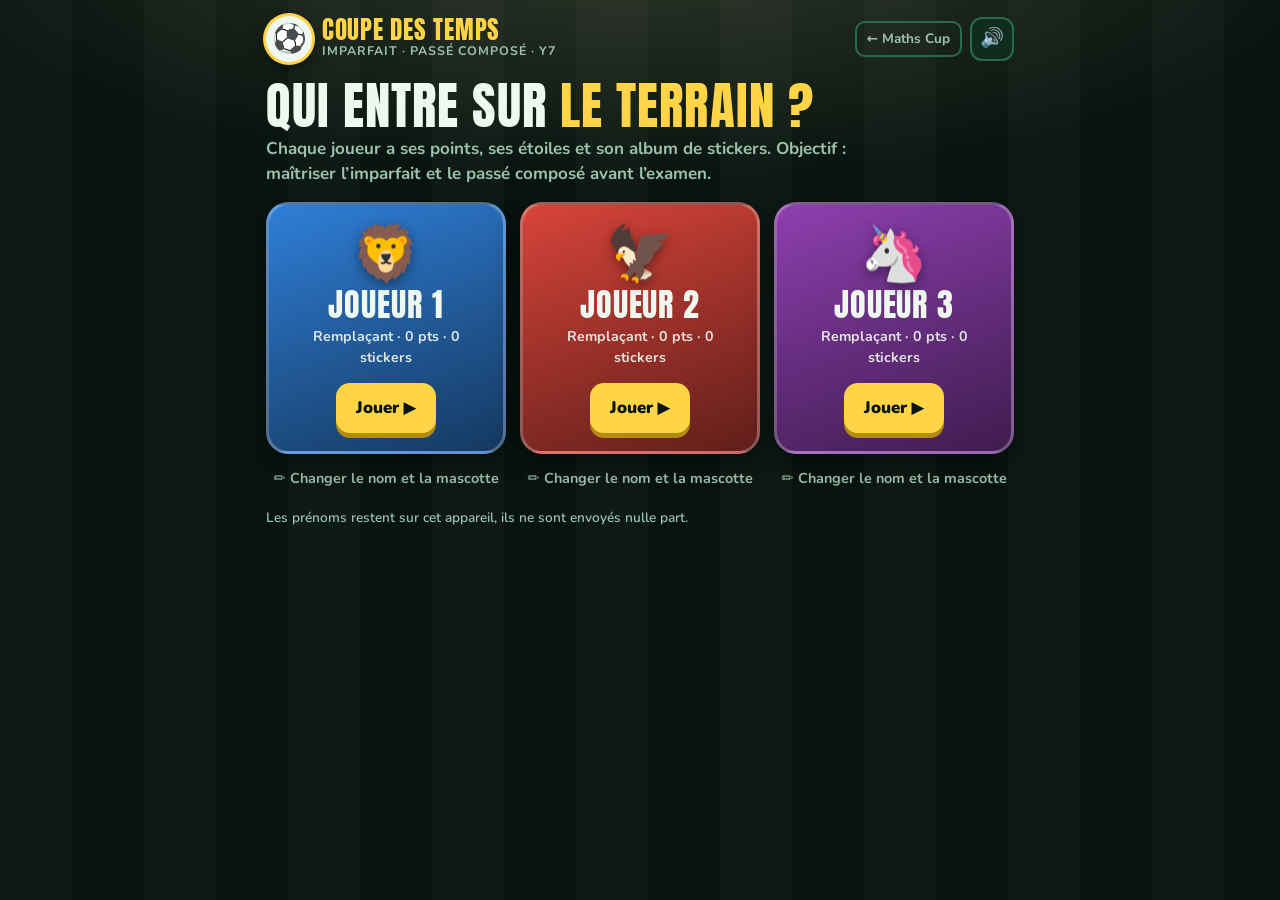
==== commit 5401e264: "Français Y7, module 2: reading comprehension and writing (build 49) 22 original texts (6e to 5e) wit" ====
--- a/examen-de-francais/index.html
+++ b/examen-de-francais/index.html
@@ -60,7 +60,7 @@
 /* players */
 .hero-title{font-size:clamp(2.1rem,7vw,3.2rem);line-height:1;color:var(--chalk);text-transform:uppercase}
 .hero-title span{color:var(--gold)}
-.jerseys{display:grid;grid-template-columns:repeat(auto-fit,minmax(240px,1fr));gap:14px}
+.jerseys{display:grid;grid-template-columns:repeat(auto-fit,minmax(200px,1fr));gap:14px}
 .jersey{display:flex;flex-direction:column;gap:8px}
 .jersey-main{position:relative;display:flex;flex-direction:column;align-items:center;gap:6px;padding:22px 16px 18px;border-radius:22px;background:linear-gradient(160deg,var(--c),color-mix(in srgb,var(--c) 45%,#000));border:3px solid rgba(255,255,255,.25);box-shadow:0 10px 26px rgba(0,0,0,.45);text-align:center}
 .j-av{font-size:3.4rem;line-height:1;filter:drop-shadow(0 4px 6px rgba(0,0,0,.4))}
@@ -265,6 +265,33 @@
 .checklist{list-style:none;padding:0;margin:10px 0;display:flex;flex-direction:column;gap:8px}
 .checklist li{display:flex;gap:10px;align-items:flex-start;background:rgba(0,0,0,.22);border-radius:12px;padding:10px 12px}
 
+.tabs{display:flex;gap:8px;margin-top:16px}
+.tab{flex:1;padding:10px;border-radius:14px;border:2px solid var(--edge);background:var(--turf);font-weight:900;font-size:1rem;line-height:1.2}
+.tab small{display:block;font-weight:700;font-size:.78rem;opacity:.85}
+.tab.on{background:var(--gold);color:var(--ink);border-color:var(--gold)}
+.lv-head{font-family:var(--display);color:var(--muted);letter-spacing:.06em;text-transform:uppercase;margin:10px 0 0 64px;font-size:1.05rem}
+.passage{background:rgba(0,0,0,.24);border-radius:14px;padding:10px 14px;margin-bottom:14px;border:1px solid rgba(238,247,240,.12)}
+.passage summary{cursor:pointer;font-weight:900;font-size:1.05rem}
+.passage summary small{font-weight:600;color:var(--muted);font-size:.78rem}
+.read{font-size:1.06rem;line-height:1.7;margin:10px 0;font-weight:600;max-width:68ch}
+.read-tools{display:flex;gap:8px;flex-wrap:wrap}
+.gloss{margin-top:8px;color:var(--gold);font-size:.95rem}
+.story.find{font-size:1.1rem;line-height:1.95;font-weight:600}
+.tok{cursor:pointer;border-radius:5px}
+.tok:hover{background:rgba(255,255,255,.08)}
+.tok.vi{background:var(--imp-bg);color:var(--imp);font-weight:900;box-shadow:inset 0 -3px 0 var(--imp)}
+.tok.vp{background:var(--pc-bg);color:var(--pc);font-weight:900;box-shadow:inset 0 -3px 0 var(--pc)}
+.tok.reveal{outline:2px dashed currentColor;outline-offset:1px}
+.tok.miss{background:rgba(255,97,87,.35)}
+.open-ans,#writeBox{width:100%;font:inherit;font-size:1.08rem;font-weight:700;color:var(--chalk);background:var(--night);border:2px solid var(--edge);border-radius:12px;padding:10px 12px;resize:vertical;line-height:1.5;margin-bottom:8px}
+.open-ans:focus,#writeBox:focus{border-color:var(--gold);outline:none}
+.selfcheck{margin-top:12px;padding:12px 14px;border-radius:14px;border:2px dashed var(--near);background:rgba(255,181,71,.08)}
+.w-prompt{margin:10px 0;font-size:1.05rem}
+.preview{min-height:3em;padding:12px 14px;border-radius:12px;background:rgba(0,0,0,.25);line-height:1.8;font-weight:600;white-space:pre-wrap;margin:6px 0 10px}
+.preview .vi,.hint .vi{color:var(--imp);font-weight:900;background:var(--imp-bg);border-radius:4px}
+.preview .vp,.hint .vp{color:var(--pc);font-weight:900;background:var(--pc-bg);border-radius:4px}
+.preview .wn{color:var(--etre);font-weight:900;background:rgba(255,166,64,.18);border-radius:4px;box-shadow:inset 0 -2px 0 var(--etre)}
+.w-check li{opacity:.75}.w-check li.ok{opacity:1;border:1px solid var(--good)}
 #fx{position:fixed;inset:0;pointer-events:none;z-index:60;overflow:hidden}
 .cf{position:absolute;top:-20px;width:10px;height:14px;border-radius:2px;animation:fall 1.8s linear forwards}
 @keyframes fall{to{transform:translateY(110vh) rotate(720deg)}}
@@ -298,6 +325,7 @@
   <section id="scr-play" class="screen" hidden></section>
   <section id="scr-result" class="screen" hidden></section>
   <section id="scr-album" class="screen" hidden></section>
+  <section id="scr-write" class="screen" hidden></section>
 </div>
 <div id="toast" class="toast" hidden></div>
 <div id="fx"></div>
@@ -323,11 +351,11 @@
     'voir,voyons,vu;prendre,prenons,pris;dire,disons,dit;mettre,mettons,mis;lire,lisons,lu;écrire,écrivons,écrit;' +
     'perdre,perdons,perdu;attendre,attendons,attendu;courir,courons,couru;rire,rions,ri;vivre,vivons,vécu;' +
     'offrir,offrons,offert;pouvoir,pouvons,pu;vouloir,voulons,voulu;savoir,savons,su;recevoir,recevons,reçu;' +
-    'pleuvoir,pleuvons,plu';
+    'pleuvoir,pleuvons,plu;tenir,tenons,tenu;remercier,remercions,remercié;donner,donnons,donné;dormir,dormons,dormi;sonner,sonnons,sonné;apporter,apportons,apporté;souffler,soufflons,soufflé;ranger,rangeons,rangé;récupérer,récupérons,récupéré;adorer,adorons,adoré;sauter,sautons,sauté;décider,décidons,décidé;cuisiner,cuisinons,cuisiné;casser,cassons,cassé;ajouter,ajoutons,ajouté;oublier,oublions,oublié;envahir,envahissons,envahi;sourire,sourions,souri;préparer,préparons,préparé;clignoter,clignotons,clignoté;recommencer,recommençons,recommencé;porter,portons,porté;lever,levons,levé;pédaler,pédalons,pédalé;dépasser,dépassons,dépassé;taper,tapons,tapé;allumer,allumons,allumé;raconter,racontons,raconté;mesurer,mesurons,mesuré;poser,posons,posé;toucher,touchons,touché;expliquer,expliquons,expliqué;continuer,continuons,continué;marcher,marchons,marché;trouver,trouvons,trouvé;cesser,cessons,cessé;connaître,connaissons,connu;retentir,retentissons,retenti;proposer,proposons,proposé;trembler,tremblons,tremblé;fermer,fermons,fermé;respirer,respirons,respiré;comprendre,comprenons,compris;accompagner,accompagnons,accompagné;sentir,sentons,senti;acheter,achetons,acheté;remarquer,remarquons,remarqué;éviter,évitons,évité;frapper,frappons,frappé;hurler,hurlons,hurlé;grimper,grimpons,grimpé;agiter,agitons,agité;réparer,réparons,réparé;fouiller,fouillons,fouillé;découvrir,découvrons,découvert;indiquer,indiquons,indiqué;creuser,creusons,creusé;heurter,heurtons,heurté;tricoter,tricotons,tricoté;écouter,écoutons,écouté;défiler,défilons,défilé;organiser,organisons,organisé;répéter,répétons,répété;annoncer,annonçons,annoncé;retrouver,retrouvons,retrouvé;saluer,saluons,salué;lâcher,lâchons,lâché;disparaître,disparaissons,disparu;battre,battons,battu;chercher,cherchons,cherché;appeler,appelons,appelé;entendre,entendons,entendu;serrer,serrons,serré;garder,gardons,gardé;apercevoir,apercevons,aperçu;suivre,suivons,suivi;montrer,montrons,montré;ouvrir,ouvrons,ouvert;abandonner,abandonnons,abandonné;nager,nageons,nagé;danser,dansons,dansé;aimer,aimons,aimé;pleurer,pleurons,pleuré;construire,construisons,construit;rigoler,rigolons,rigolé;rêver,rêvons,rêvé;dessiner,dessinons,dessiné;pêcher,pêchons,pêché;attraper,attrapons,attrapé';
   var WITH_ETRE = 'aller,allons,allé;venir,venons,venu;partir,partons,parti;arriver,arrivons,arrivé;' +
     'entrer,entrons,entré;sortir,sortons,sorti;monter,montons,monté;descendre,descendons,descendu;' +
     'tomber,tombons,tombé;rester,restons,resté;naître,naissons,né;mourir,mourons,mort;devenir,devenons,devenu;' +
-    'rentrer,rentrons,rentré;revenir,revenons,revenu';
+    'rentrer,rentrons,rentré;revenir,revenons,revenu;remonter,remontons,remonté;retourner,retournons,retourné';
   var V = {};
   function load(list, aux) {
     list.split(';').forEach(function (x) {
@@ -565,7 +593,69 @@
     ['Il {} froid et le ciel était gris.', 'faire', 'i', 'dec', 'faisait']
   ];
 
-  var api = { REASONS: REASONS, VAR: VAR, END: END, AVOIR: AVOIR, ETRE: ETRE, PL: PL, V: V, MAISON: MAISON, IMPERSONAL: IMPERSONAL,
+
+  // ---- the writing checker: finds imparfait and passé composé in free text, flags slips ----
+  var SKIP = ['pas', 'jamais', 'plus', 'beaucoup', 'bien', 'déjà', 'vite', 'enfin', 'aussi', 'toujours', 'encore', 'trop', 'mal', 'rien', 'tous', 'tout', 'vraiment', 'souvent', 'très'];
+  var TRANS_OK = ['sortir', 'monter', 'descendre', 'rentrer', 'passer', 'retourner', 'remonter'];
+  var IMPF = null, PPF = null;
+  function forms() {
+    if (IMPF) return;
+    IMPF = {}; PPF = {};
+    Object.keys(V).forEach(function (inf) {
+      for (var p = 0; p < 6; p++) IMPF[imp(inf, p)] = inf;
+      ['', 'e', 's', 'es'].forEach(function (x) { if (!PPF[V[inf].pp + x]) PPF[V[inf].pp + x] = inf; });
+    });
+  }
+  var LINKS = ['tout a coup', 'soudain', 'ensuite', 'puis', 'apres', 'a la fin', 'enfin', "d'abord", 'finalement', 'le soir', 'a midi', 'le matin', 'pendant que', 'quand', 'mais', 'alors'];
+  function analyze(text) {
+    forms();
+    var words = [], re = /[A-Za-zÀ-ÖØ-öø-ÿœŒ]+/g, m;
+    while ((m = re.exec(text))) words.push({ w: m[0].toLowerCase(), s: m.index, e: m.index + m[0].length });
+    var res = { imp: [], pc: [], warn: [], sentences: 0, links: [] };
+    for (var i = 0; i < words.length; i++) {
+      var w = words[i].w, prev = i > 0 ? words[i - 1].w : '', prev2 = i > 1 ? words[i - 2].w : '';
+      var isAux = AVOIR.indexOf(w) >= 0 || ETRE.indexOf(w) >= 0;
+      if (isAux) {
+        var j = i + 1, k = 0;
+        while (j < words.length && k < 2 && SKIP.indexOf(words[j].w) >= 0) { j++; k++; }
+        if (j < words.length && PPF[words[j].w]) {
+          var pw = words[j].w, inf = PPF[pw], v = V[inf], auxT = ETRE.indexOf(w) >= 0 ? 'être' : 'avoir';
+          var si = i - 1; if (si >= 0 && (words[si].w === 'ne' || words[si].w === 'n')) si--;
+          var subj = si >= 0 ? words[si].w : '';
+          var hit = { s: words[i].s, e: words[j].e, inf: inf }, counted = true;
+          if (auxT === 'avoir' && v.aux === 'être' && TRANS_OK.indexOf(inf) < 0) {
+            res.warn.push({ s: hit.s, e: hit.e, msg: '« ' + inf + ' » est dans la maison d’être : on écrit <b>' + (subj === 'j' || subj === 'je' ? 'je suis' : 'il est') + ' ' + v.pp + '</b>, pas « ' + w + ' ' + pw + ' ».' });
+          }
+          if (auxT === 'être' && v.aux === 'avoir') counted = false;   // "il est fini": an adjective, not a passé composé
+          if (auxT === 'être' && v.aux === 'être') {
+            var b = v.pp, need = null;
+            if (subj === 'elle') need = [b + 'e'];
+            else if (subj === 'elles') need = [b + 'es'];
+            else if (subj === 'ils') need = [b + 's'];
+            else if (subj === 'il') need = [b];
+            else if (subj === 'nous') need = [b + 's', b + 'es'];
+            else if (subj === 'je' || subj === 'j' || subj === 'tu') need = [b, b + 'e'];
+            if (need && need.indexOf(pw) < 0) res.warn.push({ s: hit.s, e: hit.e, msg: 'Accord avec être : ' + subj + ' ' + w + ' <b>' + need[0] + '</b>' + (need.length > 1 ? ' (ou ' + need[1] + ')' : '') + '.' });
+          }
+          if (auxT === 'avoir' && pw !== v.pp && ['il', 'elle', 'ils', 'elles', 'nous', 'vous', 'je', 'j', 'tu', 'on'].indexOf(subj) >= 0)
+            res.warn.push({ s: hit.s, e: hit.e, msg: 'Avec avoir, pas d’accord avec le sujet : ' + w + ' <b>' + v.pp + '</b>.' });
+          if (counted) res.pc.push(hit);
+          i = j; continue;
+        }
+        if (w === 'est' && prev === 'c') res.warn.push({ s: words[i - 1].s, e: words[i].e, msg: 'Au passé, on raconte avec <b>c’était</b>, pas « c’est ».' });
+        if (w === 'a' && prev === 'y' && prev2 === 'il') res.warn.push({ s: words[i - 2].s, e: words[i].e, msg: 'Au passé, on écrit <b>il y avait</b> (décor) ou <b>il y a eu</b> (action).' });
+        continue;
+      }
+      if (w === 'fait' && (prev === 'il' || prev === 'elle')) { res.warn.push({ s: words[i - 1].s, e: words[i].e, msg: 'Au passé : <b>' + prev + ' faisait</b> (le décor).' }); continue; }
+      if (IMPF[w] && !(w === 'avions' && prev !== 'nous')) res.imp.push({ s: words[i].s, e: words[i].e, inf: IMPF[w] });
+    }
+    res.sentences = text.split(/[.!?…]+/).filter(function (x) { return x.trim().split(/\s+/).filter(Boolean).length >= 3; }).length;
+    var flat = ' ' + deacc(text.toLowerCase()).replace(/[’]/g, "'").replace(/[^a-z' ]+/g, ' ').replace(/\s+/g, ' ') + ' ';
+    res.links = LINKS.filter(function (l) { return flat.indexOf(' ' + l + ' ') >= 0; });
+    return res;
+  }
+
+  var api = { analyze: analyze, REASONS: REASONS, VAR: VAR, END: END, AVOIR: AVOIR, ETRE: ETRE, PL: PL, V: V, MAISON: MAISON, IMPERSONAL: IMPERSONAL,
     group: group, radical: radical, imp: imp, pcForms: pcForms, pcShow: pcShow, auxForm: auxForm,
     explainImp: explainImp, explainPc: explainPc, blank: blank, parseLine: parseLine,
     norm: norm, deacc: deacc, check: check, CHOIX: CHOIX, STORIES: STORIES, EXAM_A: EXAM_A };
@@ -574,6 +664,208 @@
 })(typeof window !== 'undefined' ? window : this);
 </script>
 
+<script id="textes">
+/* Module 2: 22 original reading texts (6e/5e level, French as a foreign language, A2).
+   [i:…] marks a verb in the imparfait, [p:…] a verb in the passé composé.
+   q: multiple choice, * marks the answer · vf: true/false with the line that proves it
+   o: open question, keywords (groups split by |, alternatives by ,), model answer
+   f: which tense to hunt in the text · c: two sentences to conjugate · g: useful words */
+(function (FR) {
+  FR.TEXTS = [
+  { id: 'parc', t: 'Samedi au parc', e: '🌳', n: 1,
+    x: 'Il [i:était] dix heures. Le soleil [i:brillait] et il [i:faisait] chaud. Karim et sa sœur Leïla [i:étaient] au parc avec leur chien, Nougat. Les enfants [i:jouaient] près du lac et leurs parents [i:lisaient] sous un arbre. Tout à coup, Nougat [p:a vu] un canard. Il [p:a couru] très vite et il [p:est tombé] dans l’eau ! Karim [p:a ri], mais Leïla [p:a eu] peur. Le père [p:a sorti] le chien du lac. Après, la famille [p:a mangé] un pique-nique : des sandwichs, des pommes et du jus d’orange. Nougat [i:était] trempé, mais il [i:était] content. À cinq heures, ils [p:sont rentrés] à la maison, fatigués mais heureux.',
+    g: 'lac = lake · canard = duck · trempé = soaking wet · fatigués = tired',
+    q: ['Quelle heure était-il au début de l’histoire ?|Dix heures*|Cinq heures|Midi', 'Qui est Nougat ?|Le chien de Karim et Leïla*|Le père de Karim|Un canard du lac', 'Qu’est-ce que la famille a mangé ?|Des sandwichs, des pommes et du jus d’orange*|Des pizzas et des gâteaux|Rien du tout'],
+    vf: [['Leïla a ri quand Nougat est tombé.', 0, 'Faux : Karim a ri, mais Leïla a eu peur.'], ['Les parents lisaient sous un arbre.', 1, 'Vrai : « leurs parents lisaient sous un arbre ».']],
+    o: ['Pourquoi Nougat est-il tombé dans l’eau ?', 'canard,couru,courir', 'Parce qu’il a couru après un canard.'],
+    f: 'i', c: ['Le soleil {briller:imp:2} et il faisait chaud.', 'À cinq heures, ils {rentrer:pc:5:m} à la maison.'] },
+
+  { id: 'foot', t: 'Le match de foot', e: '⚽', n: 1,
+    x: 'Hier après-midi, il y [i:avait] un match de foot à l’école. Le ciel [i:était] gris et il [i:pleuvait] un peu. Les joueurs [i:portaient] leurs maillots bleus. Adam et ses amis [i:étaient] nerveux parce que le match [i:était] important. À trois heures, l’arbitre [p:a sifflé] et le match [p:a commencé]. D’abord, l’autre équipe [p:a marqué] un but. Les spectateurs [i:étaient] déçus, mais Adam [p:n’a pas abandonné]. À la fin du match, il [p:a couru] très vite, il [p:a passé] le ballon à son ami Marwan, et Marwan [p:a marqué] ! Le score final [i:était] un partout. Les garçons [i:étaient] fatigués mais fiers. Le soir, Adam [p:a raconté] le match à toute sa famille.',
+    g: 'arbitre = referee · déçus = disappointed · fiers = proud · un partout = one all',
+    q: ['Où était le match ?|À l’école*|Au stade de la ville|Dans le parc', 'Qui a marqué le dernier but ?|Marwan*|Adam|L’arbitre', 'Quel était le score final ?|Un partout (1-1)*|Deux à zéro|Zéro à zéro'],
+    vf: [['Il faisait très beau.', 0, 'Faux : le ciel était gris et il pleuvait un peu.'], ['Le soir, Adam a raconté le match à sa famille.', 1, 'Vrai : c’est la dernière phrase.']],
+    o: ['Pourquoi les garçons étaient-ils nerveux ?', 'important', 'Parce que le match était important.'],
+    f: 'p', c: ['Les joueurs {porter:imp:5} leurs maillots bleus.', 'À trois heures, l’arbitre {siffler:pc:2:m}.'] },
+
+  { id: 'plage', t: 'Une journée à la plage', e: '🏖️', n: 1,
+    x: 'Dimanche dernier, ma famille et moi [p:sommes allés] à la plage. Il [i:faisait] très beau et l’eau [i:était] chaude. Mon frère et moi [i:jouions] avec un ballon pendant que ma mère [i:lisait] son livre. À midi, nous [p:avons mangé] des sandwichs sous un parasol. Soudain, mon frère [p:a vu] un petit crabe ! Il [p:a couru] vers le crabe, mais il [p:est tombé] dans le sable. Nous [p:avons ri] très fort. Le soir, nous [i:étions] fatigués mais très contents.',
+    g: 'parasol = beach umbrella · crabe = crab · sable = sand',
+    q: ['Où est allée la famille ?|À la plage*|À la montagne|Au cinéma', 'Que faisait la mère ?|Elle lisait un livre*|Elle nageait|Elle dormait', 'Qu’est-ce que le frère a vu ?|Un petit crabe*|Un requin|Un bateau'],
+    vf: [['L’eau était froide.', 0, 'Faux : l’eau était chaude.'], ['Ils ont mangé à midi sous un parasol.', 1, 'Vrai.']],
+    o: ['Pourquoi le frère est-il tombé ?', 'crabe,couru,courir', 'Parce qu’il a couru vers le crabe.'],
+    f: 'p', c: ['Mon frère et moi {jouer:imp:3} avec un ballon.', 'Soudain, mon frère {voir:pc:2:m} un petit crabe.'] },
+
+  { id: 'chat', t: 'Le chat perdu', e: '🐈', n: 1,
+    x: 'Mercredi soir, il [i:pleuvait] et il [i:faisait] froid. Inès [i:était] triste parce que son chat, Pacha, [i:était] dehors depuis le matin. Elle [i:regardait] par la fenêtre toutes les cinq minutes. À huit heures, quelqu’un [p:a sonné] à la porte. Inès [p:a ouvert] : c’[i:était] la voisine ! Elle [i:tenait] Pacha dans ses bras. Le chat [i:était] mouillé et il [i:avait] faim. Inès [p:a remercié] la voisine et elle [p:a donné] un bon repas à Pacha. Ce soir-là, le chat [p:a dormi] sur son lit.',
+    g: 'voisine = neighbour · mouillé = wet · remercier = to thank',
+    q: ['Quel temps faisait-il ?|Il pleuvait et il faisait froid*|Il faisait chaud|Il neigeait', 'Qui a sonné à la porte ?|La voisine*|Le père d’Inès|Un policier', 'Où a dormi Pacha ?|Sur le lit d’Inès*|Dans le jardin|Chez la voisine'],
+    vf: [['Pacha était dehors depuis le matin.', 1, 'Vrai.'], ['Le chat était sec et il n’avait pas faim.', 0, 'Faux : il était mouillé et il avait faim.']],
+    o: ['Pourquoi Inès était-elle triste ?', 'chat,pacha,dehors,perdu', 'Parce que son chat était dehors depuis le matin.'],
+    f: 'i', c: ['Elle {regarder:imp:2:f} par la fenêtre.', 'Inès {ouvrir:pc:2:f} la porte.'] },
+
+  { id: 'anniv', t: 'L’anniversaire de Lina', e: '🎂', n: 1,
+    x: 'Samedi, c’[i:était] l’anniversaire de Lina. Elle [i:avait] douze ans. La maison [i:était] pleine de ballons et de guirlandes. Ses amis [p:sont arrivés] à trois heures. D’abord, ils [p:ont joué] à cache-cache dans le jardin. Ensuite, la mère de Lina [p:a apporté] un énorme gâteau au chocolat. Tout le monde [p:a chanté] « Joyeux anniversaire ». Lina [p:a soufflé] les bougies et elle [p:a ouvert] ses cadeaux. Elle [i:était] très heureuse. Le soir, ses amis [p:sont partis] et Lina [p:a rangé] sa chambre.',
+    g: 'guirlandes = streamers · cache-cache = hide-and-seek · bougies = candles · souffler = to blow',
+    q: ['Quel âge avait Lina ?|Douze ans*|Dix ans|Quinze ans', 'À quoi ont joué les enfants d’abord ?|À cache-cache*|Au football|Aux cartes', 'Quel gâteau a apporté la mère ?|Un gâteau au chocolat*|Une tarte aux pommes|Un gâteau à la fraise'],
+    vf: [['Les amis sont arrivés à trois heures.', 1, 'Vrai.'], ['Lina était triste ce jour-là.', 0, 'Faux : elle était très heureuse.']],
+    o: ['Qu’est-ce que Lina a fait le soir ?', 'range,chambre', 'Elle a rangé sa chambre.'],
+    f: 'p', c: ['Elle {avoir:imp:2:f} douze ans.', 'Ses amis {arriver:pc:5:m} à trois heures.'] },
+
+  { id: 'neige', t: 'La première neige', e: '❄️', n: 1,
+    x: 'Ce matin-là, Noah [p:a ouvert] les volets et il [p:a crié] : « De la neige ! » Tout [i:était] blanc. Les arbres et les voitures [i:étaient] couverts de neige. Il [i:faisait] très froid, mais le ciel [i:était] bleu. Noah et sa petite sœur [p:sont sortis] dans le jardin. Ils [p:ont fait] un grand bonhomme de neige. Ensuite, ils [p:ont lancé] des boules de neige sur leur père ! À midi, ils [p:sont rentrés] à la maison. Ils [i:avaient] les mains rouges, mais ils [i:étaient] ravis.',
+    g: 'volets = shutters · bonhomme de neige = snowman · ravis = delighted',
+    q: ['Qu’a crié Noah ?|« De la neige ! »*|« Au secours ! »|« Bon anniversaire ! »', 'Comment était le ciel ?|Bleu*|Gris|Noir', 'Qu’ont-ils fait dans le jardin ?|Un bonhomme de neige*|Une cabane|Un pique-nique'],
+    vf: [['Il faisait chaud.', 0, 'Faux : il faisait très froid.'], ['Ils ont lancé des boules de neige sur leur père.', 1, 'Vrai.']],
+    o: ['Comment étaient les enfants à midi ?', 'ravi,content,heureux,rouge,froid', 'Ils avaient les mains rouges, mais ils étaient ravis.'],
+    f: 'i', c: ['Tout {être:imp:2:m} blanc.', 'Noah et sa petite sœur {sortir:pc:5:m} dans le jardin.'] },
+
+  { id: 'zoo', t: 'La sortie au zoo', e: '🦁', n: 1,
+    x: 'Jeudi, la classe de Mme Martin [p:est allée] au zoo. Le car [p:est parti] à huit heures. Pendant le voyage, les élèves [i:chantaient] et ils [i:riaient]. Au zoo, il y [i:avait] beaucoup d’animaux. Les lions [i:dormaient] au soleil et les singes [i:sautaient] partout. Soudain, un singe [p:a pris] la casquette de Tom ! Tout le monde [p:a ri]. Le gardien [p:a récupéré] la casquette avec un bâton. À la fin de la journée, les élèves [i:étaient] fatigués, mais ils [p:ont adoré] cette sortie.',
+    g: 'car = coach · singes = monkeys · casquette = cap · bâton = stick',
+    q: ['À quelle heure est parti le car ?|À huit heures*|À midi|À dix heures', 'Que faisaient les lions ?|Ils dormaient au soleil*|Ils mangeaient|Ils sautaient partout', 'Qu’a pris le singe ?|La casquette de Tom*|Le sandwich de Tom|Le sac de la maîtresse'],
+    vf: [['Pendant le voyage, les élèves chantaient.', 1, 'Vrai.'], ['Les élèves n’ont pas aimé la sortie.', 0, 'Faux : ils ont adoré cette sortie.']],
+    o: ['Comment le gardien a-t-il récupéré la casquette ?', 'baton', 'Avec un bâton.'],
+    f: 'p', c: ['Les singes {sauter:imp:5} partout.', 'Le car {partir:pc:2:m} à huit heures.'] },
+
+  { id: 'gateau', t: 'Le gâteau raté', e: '🍰', n: 1,
+    x: 'Dimanche, Sami [i:voulait] faire une surprise à sa mère. Il [p:a décidé] de préparer un gâteau. Il [i:était] un peu stressé parce qu’il ne [i:cuisinait] jamais. D’abord, il [p:a cassé] trois œufs dans un bol. Ensuite, il [p:a ajouté] la farine et le sucre. Malheureusement, il [p:a oublié] le gâteau dans le four ! Une odeur de brûlé [p:a envahi] la cuisine. Sa mère [p:est arrivée] en courant. Elle [p:a regardé] le gâteau noir et elle [p:a souri]. Ensemble, ils [p:ont préparé] des crêpes.',
+    g: 'farine = flour · four = oven · brûlé = burnt · crêpes = pancakes',
+    q: ['Pourquoi Sami voulait-il faire un gâteau ?|Pour faire une surprise à sa mère*|Pour un concours|Parce qu’il avait faim', 'Combien d’œufs a-t-il cassés ?|Trois*|Deux|Six', 'Qu’ont-ils préparé à la fin ?|Des crêpes*|Un autre gâteau|Des sandwichs'],
+    vf: [['Sami cuisinait souvent.', 0, 'Faux : il ne cuisinait jamais.'], ['La mère a souri en voyant le gâteau noir.', 1, 'Vrai.']],
+    o: ['Quelle erreur Sami a-t-il faite ?', 'oubli,four,brul', 'Il a oublié le gâteau dans le four.'],
+    f: 'p', c: ['Il {être:imp:2:m} un peu stressé.', 'Sa mère {arriver:pc:2:f} en courant.'] },
+
+  { id: 'cinema', t: 'La panne au cinéma', e: '🎬', n: 2,
+    x: 'Vendredi soir, Yasmine et son cousin Omar [p:sont allés] au cinéma. La salle [i:était] pleine et tout le monde [i:mangeait] du pop-corn. Le film [i:racontait] l’histoire d’un dragon qui [i:vivait] dans la montagne. Les enfants [i:regardaient] l’écran sans bouger. Au milieu du film, l’écran [p:est devenu] noir et les lumières [p:ont clignoté]. Une panne ! Les spectateurs [p:ont attendu] vingt minutes. Enfin, le film [p:a recommencé] et tout le monde [p:a applaudi]. À la sortie, Omar [p:a dit] : « C’[i:était] le meilleur film de l’année ! »',
+    g: 'salle = cinema hall · écran = screen · panne = breakdown · clignoter = to flicker',
+    q: ['Avec qui Yasmine est-elle allée au cinéma ?|Avec son cousin Omar*|Avec sa mère|Avec sa classe', 'De quoi parlait le film ?|D’un dragon qui vivait dans la montagne*|D’un pirate|D’une école de magie', 'Combien de temps les spectateurs ont-ils attendu ?|Vingt minutes*|Deux heures|Cinq minutes'],
+    vf: [['La salle était presque vide.', 0, 'Faux : la salle était pleine.'], ['Tout le monde a applaudi quand le film a recommencé.', 1, 'Vrai.']],
+    o: ['Que s’est-il passé au milieu du film ?', 'panne,noir,eteint,clignot', 'L’écran est devenu noir : il y a eu une panne.'],
+    f: 'i', c: ['Les enfants {regarder:imp:5} l’écran sans bouger.', 'L’écran {devenir:pc:2:m} noir.'] },
+
+  { id: 'velo', t: 'La course de vélo', e: '🚲', n: 2,
+    x: 'L’été dernier, il y [i:avait] une course de vélo dans le village de Léo. Il [i:faisait] très chaud et les routes [i:étaient] sèches. Léo [i:avait] un vieux vélo rouge, mais il [i:était] très motivé. Au départ, vingt enfants [i:attendaient] le signal. Le maire [p:a levé] un drapeau et la course [p:a commencé]. Léo [p:a pédalé] de toutes ses forces. Dans la dernière montée, il [p:a dépassé] deux garçons. Il [p:est arrivé] deuxième ! Ses parents [p:ont crié] de joie et le maire [p:a donné] une médaille d’argent à Léo.',
+    g: 'course = race · montée = uphill climb · dépasser = to overtake · argent = silver',
+    q: ['Comment était le vélo de Léo ?|Vieux et rouge*|Neuf et bleu|Petit et vert', 'Combien d’enfants attendaient le signal ?|Vingt*|Dix|Cent', 'Quelle médaille Léo a-t-il reçue ?|Une médaille d’argent*|Une médaille d’or|Une médaille de bronze'],
+    vf: [['Les routes étaient mouillées.', 0, 'Faux : les routes étaient sèches.'], ['Léo a dépassé deux garçons dans la dernière montée.', 1, 'Vrai.']],
+    o: ['Qui a donné le signal du départ ?', 'maire', 'Le maire : il a levé un drapeau.'],
+    f: 'p', c: ['Il {faire:imp:2} très chaud.', 'Il {arriver:pc:2:m} deuxième !'] },
+
+  { id: 'desert', t: 'Une nuit dans le désert', e: '🏜️', n: 2,
+    x: 'Pendant les vacances, la famille de Maya [p:est partie] camper dans le désert. L’après-midi, le sable [i:était] brûlant et le soleil [i:tapait] fort. Les enfants [i:portaient] des chapeaux et ils [i:buvaient] beaucoup d’eau. Le soir, le père [p:a allumé] un feu. Toute la famille [p:a mangé] autour du feu et le grand-père [p:a raconté] des histoires. Plus tard, Maya [p:a levé] les yeux : le ciel [i:était] rempli d’étoiles. Elle [p:a vu] une étoile filante et elle [p:a fait] un vœu. Cette nuit-là, elle [p:a dormi] sous la tente, très heureuse.',
+    g: 'brûlant = scorching · étoile filante = shooting star · vœu = wish · tente = tent',
+    q: ['Où la famille est-elle partie camper ?|Dans le désert*|À la montagne|Au bord d’un lac', 'Qui a raconté des histoires ?|Le grand-père*|Maya|La mère', 'Qu’a vu Maya dans le ciel ?|Une étoile filante*|Un avion|Une lune rouge'],
+    vf: [['L’après-midi, le sable était froid.', 0, 'Faux : le sable était brûlant.'], ['Maya a dormi sous la tente.', 1, 'Vrai.']],
+    o: ['Pourquoi les enfants portaient-ils des chapeaux ?', 'soleil,chaud,brul', 'Parce que le soleil tapait fort.'],
+    f: 'i', c: ['Les enfants {boire:imp:5} beaucoup d’eau.', 'Le soir, le père {allumer:pc:2:m} un feu.'] },
+
+  { id: 'musee', t: 'L’alarme du musée', e: '🦖', n: 2,
+    x: 'Mardi, la classe de 6e B [p:a visité] le musée d’histoire. Dans la grande salle, il y [i:avait] un squelette de dinosaure. Il [i:mesurait] douze mètres ! Les élèves [i:prenaient] des photos et ils [i:posaient] des questions au guide. Tout à coup, une alarme [p:a sonné]. Tout le monde [p:a eu] peur. Les gardiens [p:sont arrivés] en courant. En fait, un petit garçon [p:a touché] une statue égyptienne ! Le guide [p:a expliqué] les règles du musée. Après cette aventure, les élèves [p:ont continué] la visite en silence.',
+    g: 'squelette = skeleton · mesurer = to measure · gardiens = guards · règles = rules',
+    q: ['Quel musée la classe a-t-elle visité ?|Le musée d’histoire*|Le musée d’art moderne|Le musée de la mer', 'Combien mesurait le dinosaure ?|Douze mètres*|Deux mètres|Cent mètres', 'Pourquoi l’alarme a-t-elle sonné ?|Un garçon a touché une statue*|Il y avait un incendie|Un dinosaure est tombé'],
+    vf: [['Les élèves posaient des questions au guide.', 1, 'Vrai.'], ['Après l’alarme, les élèves sont rentrés à l’école.', 0, 'Faux : ils ont continué la visite en silence.']],
+    o: ['Comment ont réagi les élèves quand l’alarme a sonné ?', 'peur', 'Ils ont eu peur.'],
+    f: 'p', c: ['Il y {avoir:imp:2} un squelette de dinosaure.', 'Les gardiens {arriver:pc:5:m} en courant.'] },
+
+  { id: 'orage', t: 'L’orage en montagne', e: '⛰️', n: 2,
+    x: 'En juillet, Paul et son oncle [i:faisaient] une randonnée en montagne. Le matin, le ciel [i:était] clair et les oiseaux [i:chantaient]. Ils [i:marchaient] depuis trois heures quand de gros nuages noirs [p:sont arrivés]. Le vent [p:a soufflé] très fort et la pluie [p:a commencé] à tomber. Paul [i:avait] un peu peur. Heureusement, son oncle [p:a trouvé] une petite cabane. Ils [p:sont restés] à l’abri pendant une heure. Quand l’orage [p:a cessé], ils [p:ont vu] un magnifique arc-en-ciel au-dessus de la vallée.',
+    g: 'randonnée = hike · nuages = clouds · à l’abri = sheltered · arc-en-ciel = rainbow',
+    q: ['Avec qui Paul faisait-il une randonnée ?|Avec son oncle*|Avec son père|Avec sa classe', 'Depuis combien de temps marchaient-ils quand les nuages sont arrivés ?|Trois heures*|Une heure|Dix minutes', 'Qu’ont-ils vu après l’orage ?|Un arc-en-ciel*|Un ours|Un avion'],
+    vf: [['Le matin, le ciel était clair.', 1, 'Vrai.'], ['Ils sont restés dans la cabane toute la nuit.', 0, 'Faux : ils sont restés à l’abri pendant une heure.']],
+    o: ['Où se sont-ils abrités ?', 'cabane', 'Dans une petite cabane.'],
+    f: 'i', c: ['Les oiseaux {chanter:imp:5}.', 'Ils {rester:pc:5:m} à l’abri pendant une heure.'] },
+
+  { id: 'college', t: 'Le premier jour au collège', e: '🏫', n: 2,
+    x: 'Le premier jour au collège, Adam [i:était] très nerveux. Le collège [i:était] immense et il ne [i:connaissait] personne. Dans la cour, les grands [i:parlaient] fort et ils [i:riaient]. À huit heures, la sonnerie [p:a retenti]. Adam [p:est entré] dans la classe et il [p:a choisi] une place près de la fenêtre. Un garçon [p:est venu] à côté de lui. Il [p:a dit] : « Salut, je m’appelle Hugo ! » Les deux garçons [p:ont parlé] de football toute la récréation. Le soir, Adam [p:a raconté] sa journée à ses parents. Il [i:était] content : il [i:avait] déjà un ami !',
+    g: 'cour = playground · sonnerie = bell · récréation = break time',
+    q: ['Comment se sentait Adam le premier jour ?|Très nerveux*|Très calme|En colère', 'Où Adam s’est-il assis ?|Près de la fenêtre*|Au fond de la classe|Près du tableau', 'De quoi les garçons ont-ils parlé ?|De football*|De jeux vidéo|De leurs devoirs'],
+    vf: [['Adam connaissait beaucoup d’élèves.', 0, 'Faux : il ne connaissait personne.'], ['Le soir, Adam était content.', 1, 'Vrai : il avait déjà un ami.']],
+    o: ['Comment s’appelle le nouvel ami d’Adam ?', 'hugo', 'Il s’appelle Hugo.'],
+    f: 'p', c: ['Le collège {être:imp:2:m} immense.', 'Adam {entrer:pc:2:m} dans la classe.'] },
+
+  { id: 'piscine', t: 'Le défi de la piscine', e: '🏊', n: 2,
+    x: 'Pendant des mois, Clara [i:avait] peur de l’eau profonde. Chaque mercredi, elle [i:allait] à la piscine avec son club, mais elle [i:restait] toujours dans le petit bassin. Un jour, son entraîneur [p:a proposé] un défi : sauter du plongeoir. Clara [i:tremblait]. Elle [p:est montée] lentement à l’échelle. En haut, elle [p:a fermé] les yeux, elle [p:a respiré] profondément et elle [p:a sauté] ! Quand elle [p:est remontée] à la surface, tous ses amis [i:applaudissaient]. Ce jour-là, Clara [p:a gagné] un nouveau surnom : « la championne ».',
+    g: 'bassin = pool · plongeoir = diving board · échelle = ladder · surnom = nickname',
+    q: ['De quoi Clara avait-elle peur ?|De l’eau profonde*|Des poissons|De son entraîneur', 'Quel était le défi ?|Sauter du plongeoir*|Nager dix longueurs|Plonger sans lunettes', 'Quel surnom a-t-elle gagné ?|La championne*|La sirène|La fusée'],
+    vf: [['Chaque mercredi, Clara allait dans le grand bassin.', 0, 'Faux : elle restait toujours dans le petit bassin.'], ['Ses amis applaudissaient quand elle est remontée.', 1, 'Vrai.']],
+    o: ['Qu’a fait Clara en haut du plongeoir, avant de sauter ?', 'ferme,yeux,respir', 'Elle a fermé les yeux et elle a respiré profondément.'],
+    f: 'i', c: ['Elle {rester:imp:2:f} toujours dans le petit bassin.', 'Elle {monter:pc:2:f} lentement à l’échelle.'] },
+
+  { id: 'marche', t: 'Le marché du samedi', e: '🍊', n: 2,
+    x: 'Le samedi, grand-mère Fatima [i:allait] toujours au marché. Ce samedi-là, Nadia [p:a décidé] de l’accompagner. Le marché [i:était] très animé : les vendeurs [i:criaient] les prix et ça [i:sentait] bon les épices et le pain chaud. Grand-mère [p:a acheté] des tomates, des oranges et un melon. Soudain, Nadia [p:a remarqué] un petit chat sous une table. Il [i:avait] l’air perdu. Le marchand de fromage [p:a expliqué] que le chat [i:vivait] au marché. Nadia [p:a donné] un morceau de fromage au chat. Sur le chemin du retour, elle [i:souriait].',
+    g: 'animé = lively · épices = spices · marchand = seller · avoir l’air = to look',
+    q: ['Quand grand-mère allait-elle au marché ?|Le samedi*|Le dimanche|Tous les jours', 'Qu’a acheté grand-mère ?|Des tomates, des oranges et un melon*|Du poisson et du pain|Des fleurs', 'Qu’a donné Nadia au chat ?|Un morceau de fromage*|Du lait|Un morceau de pain'],
+    vf: [['Le marché était calme et silencieux.', 0, 'Faux : il était très animé, les vendeurs criaient.'], ['Le chat vivait au marché.', 1, 'Vrai.']],
+    o: ['Où Nadia a-t-elle vu le petit chat ?', 'table', 'Sous une table.'],
+    f: 'p', c: ['Les vendeurs {crier:imp:5} les prix.', 'Grand-mère {acheter:pc:2:f} des tomates.'] },
+
+  { id: 'phare', t: 'Le gardien du phare', e: '🗼', n: 3,
+    x: 'Autrefois, un vieil homme [i:vivait] seul dans un phare, au bout d’une île. Chaque soir, il [i:montait] les cent marches de l’escalier et il [i:allumait] la grande lampe. Grâce à lui, les bateaux [i:évitaient] les rochers. Une nuit de tempête, les vagues [i:frappaient] les murs et le vent [i:hurlait]. Tout à coup, la lampe [p:a cessé] de briller. Le vieil homme [p:a pris] une lanterne et il [p:a grimpé] sur le toit. Pendant toute la nuit, il [p:a agité] sa lanterne. Au matin, un petit bateau de pêcheurs [p:est arrivé] au port sans un seul accident. Les pêcheurs [p:ont remercié] le gardien et ils [p:ont réparé] la lampe ensemble.',
+    g: 'phare = lighthouse · marches = steps · rochers = rocks · vagues = waves · hurler = to howl',
+    q: ['Où vivait le vieil homme ?|Dans un phare, au bout d’une île*|Dans un bateau|Dans un village de montagne', 'Combien de marches avait l’escalier ?|Cent*|Mille|Dix', 'Qu’a fait le gardien quand la lampe a cessé de briller ?|Il a agité une lanterne sur le toit*|Il est allé dormir|Il a appelé la police'],
+    vf: [['Grâce au gardien, les bateaux évitaient les rochers.', 1, 'Vrai.'], ['Le bateau des pêcheurs a eu un accident.', 0, 'Faux : il est arrivé au port sans un seul accident.']],
+    o: ['Quel temps faisait-il cette nuit-là ?', 'tempete,vent,vague,hurl', 'Il y avait une tempête : les vagues frappaient les murs et le vent hurlait.'],
+    f: 'i', c: ['Chaque soir, il {monter:imp:2:m} les cent marches.', 'Un petit bateau de pêcheurs {arriver:pc:2:m} au port.'] },
+
+  { id: 'tresor', t: 'La carte au trésor', e: '🗺️', n: 3,
+    x: 'Pendant les vacances, Lucas et sa cousine Emma [i:fouillaient] le grenier de leur grand-père. Il y [i:faisait] sombre et l’air [i:sentait] la poussière. Dans une vieille malle, Emma [p:a découvert] une carte jaunie. Sur la carte, une croix rouge [i:indiquait] un endroit près du grand chêne du jardin. Les enfants [p:ont pris] une pelle et ils [p:ont couru] dans le jardin. Ils [p:ont creusé] pendant une heure. Enfin, la pelle [p:a heurté] quelque chose de dur : une petite boîte en métal ! À l’intérieur, ils [p:ont trouvé] des photos anciennes et une lettre de leur grand-père. Ce n’[i:était] pas de l’or, mais pour eux, c’[i:était] un vrai trésor.',
+    g: 'grenier = attic · poussière = dust · malle = trunk · chêne = oak tree · pelle = spade · creuser = to dig',
+    q: ['Où fouillaient les enfants ?|Dans le grenier de leur grand-père*|Dans la cave|Dans une bibliothèque', 'Qu’indiquait la croix rouge ?|Un endroit près du grand chêne*|La maison du voisin|Le chemin de l’école', 'Qu’ont-ils trouvé dans la boîte ?|Des photos anciennes et une lettre*|Des pièces d’or|Une clé mystérieuse'],
+    vf: [['Les enfants ont creusé pendant une heure.', 1, 'Vrai.'], ['Ils étaient déçus parce qu’il n’y avait pas d’or.', 0, 'Faux : pour eux, c’était un vrai trésor.']],
+    o: ['Où Emma a-t-elle trouvé la carte ?', 'malle,grenier', 'Dans une vieille malle, au grenier.'],
+    f: 'p', c: ['Il y {faire:imp:2} sombre.', 'Emma {découvrir:pc:2:f} une carte jaunie.'] },
+
+  { id: 'train', t: 'Le train de nuit', e: '🚆', n: 3,
+    x: 'L’hiver dernier, Sofia [p:a pris] le train de nuit pour aller chez sa tante, à Nice. Le train [p:est parti] de Paris à dix heures du soir. Dans le compartiment, il y [i:avait] quatre couchettes. Une vieille dame [i:tricotait] en silence et un jeune homme [i:écoutait] de la musique. Sofia [i:regardait] les lumières des villes qui [i:défilaient] par la fenêtre. Vers minuit, elle [p:a fermé] les yeux. Le matin, quand elle [p:a ouvert] le rideau, elle [p:a découvert] la mer bleue et les palmiers. Sa tante [i:attendait] sur le quai avec un grand sourire. Sofia [p:a couru] vers elle.',
+    g: 'couchettes = sleeping berths · tricoter = to knit · défiler = to stream past · quai = platform',
+    q: ['Où allait Sofia ?|Chez sa tante, à Nice*|Chez sa grand-mère, à Paris|En colonie de vacances', 'Que faisait la vieille dame ?|Elle tricotait*|Elle dormait|Elle lisait le journal', 'Qu’a vu Sofia le matin ?|La mer bleue et les palmiers*|La neige sur les montagnes|Une gare vide'],
+    vf: [['Le train est parti à dix heures du soir.', 1, 'Vrai.'], ['La tante de Sofia n’était pas à la gare.', 0, 'Faux : elle attendait sur le quai avec un grand sourire.']],
+    o: ['Combien de couchettes y avait-il dans le compartiment ?', 'quatre,4', 'Il y avait quatre couchettes.'],
+    f: 'i', c: ['Un jeune homme {écouter:imp:2:m} de la musique.', 'Le train {partir:pc:2:m} de Paris à dix heures.'] },
+
+  { id: 'concert', t: 'Le concert de l’école', e: '🎹', n: 3,
+    x: 'En décembre, l’école de Rayan [p:a organisé] un grand concert. Depuis des semaines, les élèves [i:répétaient] chaque vendredi. Rayan [i:jouait] du piano et sa meilleure amie, Zoé, [i:chantait]. Le soir du concert, la salle [i:était] pleine : les parents [i:attendaient] avec impatience. Rayan [i:avait] les mains moites. Quand la directrice [p:a annoncé] leurs noms, Rayan et Zoé [p:sont montés] sur scène. Au début, Rayan [p:a fait] une fausse note. Zoé [p:a continué] à chanter avec un sourire, et Rayan [p:a retrouvé] son calme. À la fin, le public [p:a applaudi] très fort. Ils [p:ont salué] et ils [i:étaient] fiers d’eux.',
+    g: 'répéter = to rehearse · moites = sweaty · fausse note = wrong note · saluer = to bow',
+    q: ['Quand les élèves répétaient-ils ?|Chaque vendredi*|Chaque lundi|Tous les jours', 'De quel instrument jouait Rayan ?|Du piano*|De la guitare|Du violon', 'Quelle erreur Rayan a-t-il faite ?|Une fausse note*|Il a oublié la chanson|Il est tombé sur scène'],
+    vf: [['La salle était presque vide.', 0, 'Faux : la salle était pleine.'], ['Zoé a continué à chanter avec un sourire.', 1, 'Vrai.']],
+    o: ['Comment se sentait Rayan avant de monter sur scène ?', 'moite,stress,nerveu,peur', 'Il était stressé : il avait les mains moites.'],
+    f: 'p', c: ['Les élèves {répéter:imp:5} chaque vendredi.', 'Rayan et Zoé {monter:pc:5:m} sur scène.'] },
+
+  { id: 'fete', t: 'Perdu à la fête foraine', e: '🎡', n: 3,
+    x: 'Dimanche, toute la famille [p:est allée] à la fête foraine. Il y [i:avait] des manèges, de la musique et une odeur de barbe à papa. Les lumières [i:clignotaient] partout. Malik [i:tenait] la main de son petit frère, Ilyes. Devant la grande roue, Malik [p:a lâché] sa main pour acheter un ticket. Quelques secondes plus tard, Ilyes [p:a disparu] ! Le cœur de Malik [i:battait] très fort. Il [p:a cherché] partout et il [p:a appelé] son frère. Finalement, il [p:a entendu] un rire familier : Ilyes [i:attendait] devant le stand de barbe à papa ! Malik [p:a serré] son frère dans ses bras. Après cette frayeur, il [p:a gardé] sa main jusqu’au soir.',
+    g: 'fête foraine = funfair · manèges = rides · barbe à papa = candyfloss · lâcher = to let go · frayeur = fright',
+    q: ['Où est allée la famille ?|À la fête foraine*|Au zoo|À la plage', 'Pourquoi Malik a-t-il lâché la main de son frère ?|Pour acheter un ticket*|Pour manger une crêpe|Pour parler à un ami', 'Où était Ilyes ?|Devant le stand de barbe à papa*|Dans la grande roue|Avec ses parents'],
+    vf: [['Malik a cherché partout et il a appelé son frère.', 1, 'Vrai.'], ['Après cette frayeur, Malik a laissé son frère seul.', 0, 'Faux : il a gardé sa main jusqu’au soir.']],
+    o: ['Qu’est-ce qu’on sentait à la fête foraine ?', 'barbe a papa', 'Une odeur de barbe à papa.'],
+    f: 'i', c: ['Les lumières {clignoter:imp:5} partout.', 'Toute la famille {aller:pc:2:f} à la fête foraine.'] },
+
+  { id: 'dauphins', t: 'Les dauphins', e: '🐬', n: 3,
+    x: 'Le dernier jour des vacances, Hugo et son père [p:ont fait] une sortie en bateau. La mer [i:était] calme et l’eau [i:brillait] sous le soleil. Le capitaine [i:connaissait] tous les secrets de la côte. Il [i:montrait] aux passagers les petites îles et les oiseaux marins. Tout à coup, Hugo [p:a aperçu] des ailerons gris près du bateau. Des dauphins ! Ils [i:sautaient] et ils [i:jouaient] autour du bateau. Hugo [p:a pris] des dizaines de photos. Les dauphins [p:ont suivi] le bateau pendant dix minutes, puis ils [p:ont disparu] sous l’eau. Ce soir-là, Hugo [p:a écrit] dans son journal : « Le plus beau jour de ma vie ! »',
+    g: 'côte = coast · ailerons = fins · dauphins = dolphins · suivre = to follow · journal = diary',
+    q: ['Avec qui Hugo a-t-il fait la sortie en bateau ?|Avec son père*|Avec sa classe|Avec sa sœur', 'Qu’a aperçu Hugo ?|Des dauphins*|Une baleine|Un requin', 'Combien de temps les dauphins ont-ils suivi le bateau ?|Dix minutes*|Une heure|Une minute'],
+    vf: [['La mer était agitée.', 0, 'Faux : la mer était calme.'], ['Le soir, Hugo a écrit dans son journal.', 1, 'Vrai.']],
+    o: ['Que faisaient les dauphins autour du bateau ?', 'saut,jou', 'Ils sautaient et ils jouaient.'],
+    f: 'p', c: ['La mer {être:imp:2:f} calme.', 'Hugo {prendre:pc:2:m} des dizaines de photos.'] }
+  ];
+
+  // Expression écrite: practice subjects (not the real exam question)
+  FR.PROMPTS = [
+    ['Ta journée extraordinaire', 'Une sortie, un match, une surprise… Raconte une journée spéciale.'],
+    ['Le match le plus fou', 'Raconte un match incroyable que tu as joué ou regardé.'],
+    ['La sortie scolaire', 'Ta classe est partie en sortie. Qu’est-ce qui s’est passé ?'],
+    ['L’animal surprise', 'Un animal a fait quelque chose d’étonnant. Raconte.'],
+    ['La panne de courant', 'Un soir, toutes les lumières se sont éteintes. Raconte la soirée.'],
+    ['Le premier jour', 'Raconte ton premier jour dans une nouvelle école ou un nouveau club.'],
+    ['L’anniversaire surprise', 'Tu as préparé (ou reçu) une surprise d’anniversaire. Raconte.'],
+    ['Un jour de vacances', 'Raconte une journée de vacances : à la mer, dans le désert, à la montagne…'],
+    ['Le jour où j’ai eu peur', 'Raconte un moment où tu as eu très peur, et comment ça s’est fini.'],
+    ['La rencontre', 'Un jour, tu as rencontré ton joueur ou ta joueuse préféré(e). Raconte.']
+  ];
+  FR.STARTERS = ['C’était un samedi matin.', 'Il faisait…', 'Il y avait…', 'J’étais…', 'Tout à coup,', 'Ensuite,', 'Puis,', 'À la fin,', 'Le soir,', 'C’était une journée…'];
+  FR.MODEL = 'Dimanche dernier, ma famille et moi sommes allés à la plage. Il faisait très beau et l’eau était chaude. Mon frère et moi jouions avec un ballon pendant que ma mère lisait son livre. À midi, nous avons mangé des sandwichs sous un parasol. Soudain, mon frère a vu un petit crabe ! Il a couru vers le crabe, mais il est tombé dans le sable, et nous avons beaucoup ri. Le soir, nous étions fatigués mais très contents. C’était une journée parfaite.';
+})(window.FR);
+</script>
 <script>
 (function () {
   'use strict';
@@ -587,13 +879,27 @@
 
   /* ---------------- save (per device, one record per player) ---------------- */
   var KEY = 'coupe-des-temps-v1';
-  function blankPlayer(n) {
-    return { name: 'Joueur ' + n, avatar: n === 1 ? '🦁' : '🦅', color: n === 1 ? '#2F7FD8' : '#D8443A',
-      pts: 0, stars: {}, stickers: [], streakBest: 0, lesson: false, matches: 0, examBest: 0 };
+  // The public site says "Joueur 1/2/3". Names come from the family link (#noms=A,B,C)
+  // or are typed once on the device; the private copy fills DEFAULT_NAMES itself.
+  var DEFAULT_NAMES = ['Joueur 1', 'Joueur 2', 'Joueur 3'];
+  var DEF_AV = ['🦁', '🦅', '🦄'], DEF_COL = ['#2F7FD8', '#D8443A', '#8E3FB0'];
+  function blankPlayer(i) {
+    return { name: DEFAULT_NAMES[i], avatar: DEF_AV[i], color: DEF_COL[i],
+      pts: 0, stars: {}, stickers: [], streakBest: 0, lesson: false, matches: 0, examBest: 0, draft: '', writings: 0, wp: 0 };
   }
   var S = null;
   try { S = JSON.parse(localStorage.getItem(KEY)); } catch (e) { S = null; }
-  if (!S || !S.players || S.players.length !== 2) S = { players: [blankPlayer(1), blankPlayer(2)], cur: null, sound: true };
+  if (!S || !S.players || !S.players.length) S = { players: [0, 1, 2].map(blankPlayer), cur: null, sound: true, module: 1 };
+  while (S.players.length < 3) S.players.push(blankPlayer(S.players.length));
+  S.players.forEach(function (p, i) { if (/^Joueur \d$/.test(p.name)) p.name = DEFAULT_NAMES[i]; });
+  try {
+    var hm = decodeURIComponent(location.hash || '').match(/^#noms=(.+)$/);
+    if (hm) {
+      hm[1].split(',').slice(0, 3).forEach(function (n, i) { n = n.trim().slice(0, 16); if (n) S.players[i].name = n; });
+      history.replaceState(null, '', location.pathname + location.search);
+    }
+  } catch (e) { }
+  if (!S.module) S.module = 1;
   function save() { try { localStorage.setItem(KEY, JSON.stringify(S)); } catch (e) { } }
   function P() { return S.players[S.cur]; }
 
@@ -608,7 +914,11 @@
     exam16: ['🏅', 'Mention bien', '16/20 à un examen'],
     exam20: ['👑', 'Sans-faute', 'Examen parfait'],
     mille: ['💯', 'Mille points', '1000 points'],
-    ballondor: ['🏆', 'Ballon d’Or', '3 étoiles partout'],
+    ballondor: ['🏆', 'Ballon d’Or', '3 étoiles partout (module 1)'],
+    lecteur: ['📖', 'Lecteur', '5 textes réussis'],
+    biblio: ['📚', 'Rat de bibliothèque', 'Les 22 textes réussis'],
+    plume: ['✍️', 'Plume d’or', 'Une rédaction parfaite'],
+    ecrivain: ['🖋️', 'Écrivain', '3 rédactions parfaites'],
     gants: ['🧤', 'Gants d’or', 'Pochette'], crampons: ['👟', 'Crampons', 'Pochette'], maillot: ['🎽', 'Le maillot', 'Pochette'],
     stade: ['🏟️', 'Le stade', 'Pochette'], kop: ['📣', 'Le kop', 'Pochette'], jaune: ['🟨', 'Carton jaune', 'Pochette'],
     rouge: ['🟥', 'Carton rouge', 'Pochette'], corner: ['🚩', 'Le corner', 'Pochette'], chrono: ['⏱️', 'Arrêts de jeu', 'Pochette'],
@@ -863,7 +1173,44 @@
     { id: 'examA', n: '10', name: 'Examen blanc : la fiche', sub: 'Les 4 exercices de la fiche du prof', icon: '📝', gen: examA, exam: true },
     { id: 'examB', n: '11', name: 'Finale surprise', sub: 'Un examen tout neuf à chaque fois', icon: '🏆', gen: examB, exam: true }
   ];
-  function levelById(id) { return LEVELS.filter(function (l) { return l.id === id; })[0]; }
+  LEVELS.forEach(function (l) { l.mod = 1; });
+
+  /* ---------------- module 2: reading comprehension + writing ---------------- */
+  function plain(x) { return x.replace(/\[[ip]:([^\]]+)\]/g, '$1'); }
+  var R_I = 'Décrire le décor : le temps, les lieux, les sentiments, les habitudes (ce qui dure)';
+  var R_P = 'Raconter les actions : ce qui s’est passé une fois, à un moment précis, et qui est fini';
+  var R_X = 'Parler de ce qui va se passer demain';
+  function textQs(T) {
+    var qcm = T.q.map(function (s) {
+      var a = s.split('|'), opts = a.slice(1), right = opts.filter(function (o) { return /\*$/.test(o); })[0].slice(0, -1);
+      return { kind: 'choice', passage: T, ask: '📖 Compréhension', html: a[0], options: shuffle(opts.map(function (o) { return o.replace(/\*$/, ''); })), correct: right,
+        why: function () { return 'Dans le texte : « ' + right + ' ».'; } };
+    });
+    var vf = T.vf.map(function (v) {
+      return { kind: 'choice', passage: T, ask: '📖 Vrai ou faux ?', html: '« ' + v[0] + ' »', options: ['VRAI', 'FAUX'], correct: v[1] ? 'VRAI' : 'FAUX', why: function () { return v[2]; } };
+    });
+    var open = { kind: 'open', passage: T, ask: '✍️ Réponds en français, en une phrase courte', html: T.o[0], kw: T.o[1], model: T.o[2] };
+    var n = T.n === 1 ? 2 : 3, isI = T.f === 'i';
+    var find = { kind: 'find', passage: T, tense: T.f, n: n, ask: '🔎 Trouve dans le texte ' + n + ' verbes ' + (isI ? 'à l’imparfait' : 'au passé composé') + '. Touche-les.' };
+    var verbs = (T.x.match(isI ? /\[i:([^\]]+)\]/g : /\[p:([^\]]+)\]/g) || []).map(function (m) { return m.slice(3, -1); });
+    var ex = verbs.filter(function (v, i, a) { return a.indexOf(v) === i; }).slice(0, 3).join(', ');
+    var why = { kind: 'choice', reasons: true, passage: T, ask: '🤔 Pourquoi ce temps ?',
+      html: 'Dans ce texte, les verbes ' + (isI ? '<span class="ci">à l’imparfait</span>' : '<span class="cp">au passé composé</span>') + ' (' + ex + '…) servent à :',
+      options: shuffle([R_I, R_P, R_X]), correct: isI ? R_I : R_P,
+      why: function () { return isI ? 'L’imparfait, c’est le décor : la météo, les lieux, les sentiments, les habitudes.' : 'Le passé composé, ce sont les actions : elles arrivent une fois, à un moment précis, et elles sont finies.'; } };
+    var conj = { kind: 'multi', ask: '🙈 Le texte est caché : conjugue comme dans l’histoire', lines: T.c.map(function (s) { return F.parseLine(s); }), numbered: true };
+    return [qcm[0], vf[0], qcm[1], open, find, why, qcm[2], vf[1], conj];
+  }
+  var LV_NAME = ['', 'Niveau 1 · facile', 'Niveau 2 · moyen', 'Niveau 3 · 5e'];
+  var LEVELS2 = F.TEXTS.map(function (T, i) {
+    return { id: 't-' + T.id, n: String(i + 1), name: T.t, sub: LV_NAME[T.n], icon: T.e, lv: T.n, mod: 2, gen: function () { return textQs(T); } };
+  });
+  LEVELS2.push({ id: 'ecrit', n: '✍', name: 'Expression écrite', sub: 'Raconte une journée : le décor + les actions', icon: '✍️', writing: true, mod: 2 });
+  LEVELS2.push({ id: 'epreuve', n: '★', name: 'Épreuve blanche', sub: 'Un texte surprise, puis une rédaction', icon: '🏆', mod: 2, writeAfter: true,
+    gen: function () { var p = P(); var pool = F.TEXTS.filter(function (T) { return !(p.stars['t-' + T.id] >= 3); }); return textQs(pick(pool.length ? pool : F.TEXTS)); } });
+  function levelById(id) { return LEVELS.concat(LEVELS2).filter(function (l) { return l.id === id; })[0]; }
+  function listOf(l) { return l.mod === 2 ? LEVELS2 : LEVELS; }
+  function openLevel(l) { if (l.lesson) startLesson(); else if (l.writing) startWriting(); else startLevel(l); }
   function starStr(n) { return '★★★'.slice(0, n) + '☆☆☆'.slice(0, 3 - n); }
 
   /* ---------------- players screen ---------------- */
@@ -911,34 +1258,38 @@
   }
   function goHome() { if (S.cur == null) { renderPlayers(); return; } renderHome(); show('home'); }
   function renderHome() {
-    var p = P();
-    var next = LEVELS.filter(function (l) { return l.lesson ? !p.lesson : !(p.stars[l.id] > 0); })[0];
+    var p = P(), mod = S.module === 2 ? 2 : 1, list = mod === 2 ? LEVELS2 : LEVELS;
+    var next = list.filter(function (l) { return l.lesson ? !p.lesson : !(p.stars[l.id] > 0); })[0];
     var html = '<div class="player-bar"><span class="avatar" style="--c:' + p.color + '">' + p.avatar + '</span>' +
       '<div class="pb-txt"><b>' + esc(p.name) + '</b><small>' + rank(p.pts) + ' · ' + p.pts + ' pts · meilleure série ' + p.streakBest + '</small></div>' +
-      '<button class="btn ghost sm" id="swap" type="button">Changer de joueur</button></div>' + countdown();
-    html += '<h2 class="sec">Le parcours</h2><ol class="path">';
-    LEVELS.forEach(function (l) {
-      var st = l.lesson ? '' : starStr(p.stars[l.id] || 0);
-      if (l.lesson) st = p.lesson ? '✅' : '';
-      if (l.exam && p.stars[l.id]) st += '';
-      html += '<li><button type="button" class="lvl' + (l === next ? ' next' : '') + (l.exam ? ' exam' : '') + '" data-id="' + l.id + '">' +
+      '<button class="btn ghost sm" id="swap" type="button">Changer de joueur</button></div>' + countdown() +
+      '<div class="tabs" role="tablist"><button type="button" role="tab" class="tab' + (mod === 1 ? ' on' : '') + '" data-m="1">⚽ Module 1<small>Conjugaison</small></button>' +
+      '<button type="button" role="tab" class="tab' + (mod === 2 ? ' on' : '') + '" data-m="2">📖 Module 2<small>Compréhension + écrit</small></button></div>';
+    if (mod === 2) html += '<div class="box">Le test de lundi : <b>une compréhension écrite</b> et <b>une expression écrite</b>. Lis, réponds, chasse les verbes, puis écris ta rédaction. Touche 🔊 pour écouter un texte.</div>';
+    html += '<h2 class="sec">' + (mod === 2 ? '22 textes à lire' : 'Le parcours') + '</h2><ol class="path">';
+    var lastLv = 0;
+    list.forEach(function (l) {
+      if (mod === 2 && l.lv && l.lv !== lastLv) { html += '<li class="lv-head">' + LV_NAME[l.lv] + '</li>'; lastLv = l.lv; }
+      if (mod === 2 && l.writing) html += '<li class="lv-head">Pour le jour J</li>';
+      var st = l.lesson ? (p.lesson ? '✅' : '') : starStr(p.stars[l.id] || 0);
+      html += '<li><button type="button" class="lvl' + (l === next ? ' next' : '') + (l.exam || l.writing || l.writeAfter ? ' exam' : '') + '" data-id="' + l.id + '">' +
         '<span class="lvl-n">' + l.n + '</span><span class="lvl-ic">' + l.icon + '</span>' +
         '<span class="lvl-txt"><b>' + l.name + '</b><small>' + l.sub + (l.exam && p.examBest ? ' · record ' + p.examBest + '/20' : '') + '</small></span>' +
         '<span class="lvl-st">' + st + '</span></button></li>';
     });
     html += '</ol><div class="home-foot"><button class="btn" id="albumBtn" type="button">📒 Mon album · ' + p.stickers.length + '/' + ALL_STK.length + '</button></div>';
-    var other = S.players[1 - S.cur];
     var rows = S.players.slice().sort(function (a, b) { return b.pts - a.pts; });
     html += '<div class="card board"><h3>Classement de la maison</h3>' + rows.map(function (q, i) {
       var stars = Object.keys(q.stars).reduce(function (s, k) { return s + q.stars[k]; }, 0);
-      return '<div class="board-row"><span>' + (i === 0 && q.pts > 0 ? '🥇' : '🥈') + '</span><span class="avatar" style="--c:' + q.color + '">' + q.avatar + '</span>' +
+      return '<div class="board-row"><span>' + (q.pts > 0 ? ['🥇', '🥈', '🥉'][i] : '·') + '</span><span class="avatar" style="--c:' + q.color + '">' + q.avatar + '</span>' +
         '<span class="nm">' + esc(q.name) + ' · ' + stars + '★ · ' + q.stickers.length + ' stickers</span><span class="pt">' + q.pts + '</span></div>';
     }).join('') + '</div>';
-    if (other.pts > p.pts) html += '<p class="note">' + esc(other.name) + ' a ' + (other.pts - p.pts) + ' points d’avance. À toi de remonter !</p>';
+    if (rows[0] !== p && rows[0].pts > p.pts) html += '<p class="note">' + esc(rows[0].name) + ' a ' + (rows[0].pts - p.pts) + ' points d’avance. À toi de remonter !</p>';
     var el = $('#scr-home'); el.innerHTML = html;
     $('#swap').onclick = function () { renderPlayers(); };
     $('#albumBtn').onclick = renderAlbum;
-    $$('.lvl', el).forEach(function (b) { b.onclick = function () { var l = levelById(b.dataset.id); if (l.lesson) startLesson(); else startLevel(l); }; });
+    $$('.tab', el).forEach(function (t) { t.onclick = function () { S.module = +t.dataset.m; save(); renderHome(); }; });
+    $$('.lvl', el).forEach(function (b) { b.onclick = function () { openLevel(levelById(b.dataset.id)); }; });
   }
 
   /* ---------------- album ---------------- */
@@ -971,7 +1322,7 @@
       '<div id="qcard" class="qcard"></div><div id="fb" class="feedback" hidden></div>';
     $('#quit').onclick = function () { $('#quitBar').hidden = false; };
     $('#quitNo').onclick = function () { $('#quitBar').hidden = true; };
-    $('#quitYes').onclick = function () { save(); goHome(); };
+    $('#quitYes').onclick = function () { hush(); save(); goHome(); };
     show('play');
     sWhistle();
     renderQ();
@@ -987,7 +1338,11 @@
     var card = $('#qcard'); card.innerHTML = '';
     if (q.title) { var t = document.createElement('div'); t.className = 'ex-title'; if (q.tag) t.style.setProperty('--tag', q.tag); t.textContent = q.title; card.appendChild(t); }
     if (q.ask) { var a = document.createElement('div'); a.className = 'q-ask'; a.textContent = q.ask; card.appendChild(a); }
-    if (q.kind === 'choice') renderChoice(q, card); else renderMulti(q, card);
+    if (q.passage && q.kind !== 'find') card.appendChild(passageEl(q.passage));
+    if (q.kind === 'choice') renderChoice(q, card);
+    else if (q.kind === 'open') renderOpen(q, card);
+    else if (q.kind === 'find') renderFind(q, card);
+    else renderMulti(q, card);
   }
   function renderChoice(q, card) {
     var pr = document.createElement('div'); pr.className = 'q-prompt'; pr.innerHTML = q.html; card.appendChild(pr);
@@ -1009,6 +1364,106 @@
     card.appendChild(grid);
   }
   var ACCENTS = ['é', 'è', 'ê', 'à', 'â', 'î', 'ï', 'ô', 'û', 'ç', '’'];
+  function accentBar(scope) {
+    var bar = document.createElement('div'); bar.className = 'accent-bar';
+    ACCENTS.forEach(function (c) {
+      var b = document.createElement('button'); b.type = 'button'; b.textContent = c;
+      b.onmousedown = function (e) { e.preventDefault(); };
+      b.onclick = function () {
+        var i = (lastInput && scope.contains(lastInput) && !lastInput.disabled) ? lastInput : $('input.blank:not([disabled]), textarea:not([disabled])', scope);
+        if (!i) return;
+        var s0 = i.selectionStart == null ? i.value.length : i.selectionStart, e0 = i.selectionEnd == null ? s0 : i.selectionEnd;
+        i.value = i.value.slice(0, s0) + c + i.value.slice(e0); i.focus(); i.setSelectionRange(s0 + 1, s0 + 1);
+        i.dispatchEvent(new Event('input'));
+      };
+      bar.appendChild(b);
+    });
+    return bar;
+  }
+  function say(text) {
+    try {
+      var ss = window.speechSynthesis;
+      if (!ss) { toast('La lecture à voix haute n’est pas disponible ici.'); return; }
+      if (ss.speaking) { ss.cancel(); return; }
+      var u = new SpeechSynthesisUtterance(text); u.lang = 'fr-FR'; u.rate = 0.9;
+      var v = ss.getVoices().filter(function (x) { return /^fr/i.test(x.lang); })[0]; if (v) u.voice = v;
+      ss.speak(u);
+    } catch (e) { toast('La lecture à voix haute n’est pas disponible ici.'); }
+  }
+  function hush() { try { if (window.speechSynthesis) speechSynthesis.cancel(); } catch (e) { } }
+  function passageEl(T) {
+    var d = document.createElement('details'); d.className = 'passage'; d.open = !M || M.readOpen !== false;
+    d.addEventListener('toggle', function () { if (M) M.readOpen = d.open; });
+    d.innerHTML = '<summary>' + T.e + ' ' + esc(T.t) + ' <small>(touche pour cacher ou montrer)</small></summary><p class="read">' + esc(plain(T.x)) + '</p>' +
+      '<div class="read-tools"><button type="button" class="btn ghost sm" data-say>🔊 Écouter</button><button type="button" class="btn ghost sm" data-gl>📘 Mots utiles</button></div><div class="gloss" hidden>' + esc(T.g) + '</div>';
+    $('[data-say]', d).onclick = function () { say(plain(T.x)); };
+    $('[data-gl]', d).onclick = function () { var g = $('.gloss', d); g.hidden = !g.hidden; };
+    return d;
+  }
+  function renderOpen(q, card) {
+    var pr = document.createElement('div'); pr.className = 'q-prompt'; pr.innerHTML = q.html; card.appendChild(pr);
+    var ta = document.createElement('textarea'); ta.className = 'open-ans'; ta.id = 'openAns'; ta.rows = 2;
+    ta.setAttribute('aria-label', 'Ta réponse'); ta.placeholder = 'Réponds avec une petite phrase…';
+    ta.onfocus = function () { lastInput = ta; };
+    card.appendChild(ta); card.appendChild(accentBar(card));
+    var acts = document.createElement('div'); acts.className = 'q-actions';
+    var go = document.createElement('button'); go.type = 'button'; go.className = 'btn'; go.textContent = 'Valider ⚽';
+    acts.appendChild(go); card.appendChild(acts);
+    go.onclick = function () {
+      var v = ta.value.trim();
+      if (!v) { toast('Écris ta réponse d’abord !'); ta.focus(); return; }
+      ta.disabled = true; go.disabled = true;
+      var flat = F.deacc(v.toLowerCase());
+      var ok = q.kw.split('|').every(function (g) { return g.split(',').some(function (a) { return flat.indexOf(F.deacc(a)) >= 0; }); });
+      var tip = v.split(/\s+/).length < 3 ? ' Astuce : au test, réponds avec une petite phrase complète.' : '';
+      var model = 'Corrigé : <b>' + esc(q.model) + '</b>';
+      if (ok) { grade(1, 1, [model + tip]); return; }
+      var box = document.createElement('div'); box.className = 'selfcheck';
+      box.innerHTML = '<p>Compare avec le corrigé : <b>' + esc(q.model) + '</b></p><p class="note">As-tu écrit la même idée, avec d’autres mots ?</p>';
+      var yes = document.createElement('button'); yes.type = 'button'; yes.className = 'btn sm'; yes.textContent = 'Oui, même idée ✔';
+      var no = document.createElement('button'); no.type = 'button'; no.className = 'btn ghost sm'; no.textContent = 'Non, je n’avais pas trouvé';
+      yes.onclick = function () { box.remove(); grade(1, 1, ['Bien vu ! ' + model + tip]); };
+      no.onclick = function () { box.remove(); grade(0, 1, [model + ' Relis le texte : la réponse s’y trouve.']); };
+      var row = document.createElement('div'); row.className = 'q-actions'; row.appendChild(yes); row.appendChild(no); box.appendChild(row);
+      card.appendChild(box);
+    };
+  }
+  var WORD = /^[A-Za-zÀ-ÖØ-öø-ÿœŒ]+$/;
+  function renderFind(q, card) {
+    var T = q.passage, target = q.tense, found = 0, errors = 0, done = false;
+    var label = target === 'i' ? 'à l’imparfait' : 'au passé composé';
+    var box = document.createElement('div'); box.className = 'story find';
+    function tok(w, k) { var sp = document.createElement('span'); sp.className = 'tok'; sp.textContent = w; sp.dataset.k = k; return sp; }
+    T.x.split(/(\[[ip]:[^\]]+\])/).forEach(function (pt) {
+      var m = pt.match(/^\[([ip]):([^\]]+)\]$/);
+      if (m) { box.appendChild(tok(m[2], m[1])); return; }
+      pt.split(/([A-Za-zÀ-ÖØ-öø-ÿœŒ]+)/).forEach(function (w) { if (!w) return; box.appendChild(WORD.test(w) ? tok(w, '') : document.createTextNode(w)); });
+    });
+    var status = document.createElement('p'); status.className = 'note'; status.textContent = '0 / ' + q.n + ' trouvés';
+    var give = document.createElement('button'); give.type = 'button'; give.className = 'btn ghost sm'; give.textContent = 'Je donne ma langue au chat 🐱';
+    card.appendChild(box); card.appendChild(status); card.appendChild(give);
+    function end(win) {
+      done = true; give.disabled = true;
+      $$('.tok', box).forEach(function (sp) { if (sp.dataset.k === target && !sp.classList.contains('hit')) sp.classList.add('reveal', target === 'i' ? 'vi' : 'vp'); });
+      var all = $$('.tok', box).filter(function (sp) { return sp.dataset.k === target; }).map(function (sp) { return sp.textContent; })
+        .filter(function (v, i, a) { return a.indexOf(v) === i; }).join(', ');
+      var head = win ? '' : found >= q.n ? 'Trouvé, mais avec ' + errors + ' erreurs. ' : 'Les voici en couleur dans le texte. ';
+      grade(win ? 1 : 0, 1, [head + 'Tous les verbes ' + label + ' du texte : <b>' + all + '</b>.']);
+    }
+    box.onclick = function (e) {
+      var t = e.target;
+      if (done || !t.classList || !t.classList.contains('tok') || t.classList.contains('hit')) return;
+      if (t.dataset.k === target) { t.classList.add('hit', target === 'i' ? 'vi' : 'vp'); found++; beep([880], 0.08, 'triangle'); }
+      else {
+        errors++; t.classList.remove('shake'); void t.offsetWidth; t.classList.add('shake', 'miss');
+        setTimeout(function () { t.classList.remove('miss'); }, 800);
+        toast(t.dataset.k ? '« ' + t.textContent + ' » est ' + (t.dataset.k === 'i' ? 'à l’imparfait (le décor).' : 'au passé composé (une action).') : '« ' + t.textContent + ' » n’est pas un verbe ' + label + '.');
+      }
+      status.textContent = found + ' / ' + q.n + ' trouvés' + (errors ? ' · erreurs : ' + errors : '');
+      if (found >= q.n) end(errors <= 1);
+    };
+    give.onclick = function () { if (!done) end(false); };
+  }
   function renderMulti(q, card) {
     var list = document.createElement('div'); list.className = 'lines';
     var hasTyped = false;
@@ -1050,20 +1505,7 @@
       list.appendChild(line);
     });
     card.appendChild(list);
-    if (hasTyped) {
-      var bar = document.createElement('div'); bar.className = 'accent-bar';
-      ACCENTS.forEach(function (c) {
-        var b = document.createElement('button'); b.type = 'button'; b.textContent = c;
-        b.onmousedown = function (e) { e.preventDefault(); };
-        b.onclick = function () {
-          var i = lastInput || $('input.blank:not([disabled])', card); if (!i || i.disabled) return;
-          var s = i.selectionStart == null ? i.value.length : i.selectionStart, e2 = i.selectionEnd == null ? s : i.selectionEnd;
-          i.value = i.value.slice(0, s) + c + i.value.slice(e2); i.focus(); i.setSelectionRange(s + 1, s + 1);
-        };
-        bar.appendChild(b);
-      });
-      card.appendChild(bar);
-    }
+    if (hasTyped) card.appendChild(accentBar(card));
     var acts = document.createElement('div'); acts.className = 'q-actions';
     var go = document.createElement('button'); go.type = 'button'; go.className = 'btn'; go.id = 'validate'; go.textContent = 'Valider ⚽';
     go.onclick = function () { validate(q, card); };
@@ -1139,7 +1581,7 @@
     $('#nextBtn').onclick = next;
     setTimeout(function () { fb.scrollIntoView({ behavior: 'smooth', block: 'nearest' }); }, 60);
   }
-  function next() { M.i++; if (M.i >= M.qs.length) finish(); else { renderQ(); window.scrollTo({ top: 0, behavior: 'smooth' }); } }
+  function next() { hush(); M.i++; if (M.i >= M.qs.length) finish(); else { renderQ(); window.scrollTo({ top: 0, behavior: 'smooth' }); } }
   document.addEventListener('keydown', function (e) {
     if (e.key !== 'Enter' || (e.target && e.target.tagName === 'INPUT')) return;
     var fb = $('#fb');
@@ -1163,6 +1605,9 @@
     if (l.exam && ratio === 1) add('exam20');
     if (p.pts >= 1000) add('mille');
     if (LEVELS.every(function (x) { return x.lesson || p.stars[x.id] === 3; })) add('ballondor');
+    var readOk = F.TEXTS.filter(function (T) { return p.stars['t-' + T.id] > 0; }).length;
+    if (readOk >= 5) add('lecteur');
+    if (readOk === F.TEXTS.length) add('biblio');
     var packs = [];
     var nPacks = ratio === 1 ? 2 : ratio >= 0.7 ? 1 : 0;
     for (var i = 0; i < nPacks; i++) {
@@ -1172,7 +1617,7 @@
     }
     save();
     var headline = stars === 3 ? 'Victoire éclatante !' : stars === 2 ? 'Belle victoire !' : stars === 1 ? 'Match gagné !' : 'Match nul… on rejoue ?';
-    var idx = LEVELS.indexOf(l), nxt = LEVELS[idx + 1];
+    var lst = listOf(l), idx = lst.indexOf(l), nxt = l.writeAfter ? null : lst[idx + 1];
     var html = '<div class="card result"><h2>' + headline + '</h2>' +
       '<div class="big-stars">' + [0, 1, 2].map(function (i) { return '<span class="' + (i < stars ? 'on' : '') + '">⭐</span>'; }).join('') + '</div>' +
       '<div class="res-score">' + M.score + ' / ' + M.total + '</div>' +
@@ -1192,16 +1637,97 @@
     }
     if (stars < 3 && !l.exam) html += '<p class="note">Il faut un sans-faute pour 3 étoiles.</p>';
     html += '<div class="res-actions"><button class="btn" id="again" type="button">Rejouer 🔁</button>' +
+      (l.writeAfter ? '<button class="btn ghost" id="toWrite" type="button">✍️ Maintenant, l’expression écrite ▶</button>' : '') +
       (nxt ? '<button class="btn ghost" id="nextLvl" type="button">' + nxt.icon + ' ' + nxt.name + ' ▶</button>' : '') +
       '<button class="btn ghost" id="toHome" type="button">Parcours</button></div></div>';
     var el = $('#scr-result'); el.innerHTML = html;
     $$('.pack', el).forEach(function (b) { b.onclick = function () { if (!b.classList.contains('open')) { b.classList.add('open'); sGoal(); } }; });
     $('#again').onclick = function () { startLevel(l); };
-    if (nxt) $('#nextLvl').onclick = function () { if (nxt.lesson) startLesson(); else startLevel(nxt); };
+    if (nxt) $('#nextLvl').onclick = function () { openLevel(nxt); };
+    if (l.writeAfter) $('#toWrite').onclick = startWriting;
     $('#toHome').onclick = goHome;
     show('result');
     sWhistle();
     if (stars >= 2) confetti();
+  }
+
+  /* ---------------- expression écrite ---------------- */
+  function writeChecks(r) {
+    return [
+      [r.sentences >= 6, 'Au moins 6 phrases (' + r.sentences + ')'],
+      [r.imp.length >= 2, 'Au moins 2 verbes à l’imparfait pour le décor (' + r.imp.length + ')'],
+      [r.pc.length >= 3, 'Au moins 3 verbes au passé composé pour les actions (' + r.pc.length + ')'],
+      [r.links.length >= 2, 'Au moins 2 mots de liaison : tout à coup, ensuite, à la fin… (' + r.links.length + ')'],
+      [r.warn.length === 0 && r.sentences > 0, r.warn.length ? r.warn.length + ' point(s) à vérifier, en orange' : 'Aucune erreur repérée par le coach']
+    ];
+  }
+  function highlight(text, r) {
+    var marks = r.warn.map(function (w) { return { s: w.s, e: w.e, c: 'wn' }; })
+      .concat(r.pc.map(function (x) { return { s: x.s, e: x.e, c: 'vp' }; }), r.imp.map(function (x) { return { s: x.s, e: x.e, c: 'vi' }; }))
+      .sort(function (a, b) { return a.s - b.s || (a.c === 'wn' ? -1 : 1); });
+    var out = '', at = 0;
+    marks.forEach(function (m) { if (m.s < at) return; out += esc(text.slice(at, m.s)) + '<span class="' + m.c + '">' + esc(text.slice(m.s, m.e)) + '</span>'; at = m.e; });
+    return out + esc(text.slice(at));
+  }
+  var draftT = null;
+  function startWriting() {
+    hush();
+    var p = P(); if (p.wp == null) p.wp = 0;
+    var el = $('#scr-write');
+    el.innerHTML = '<div class="play-top"><button class="icon-btn" id="wBack" type="button" aria-label="Retour">←</button><div class="ptitle"><b>✍️ Expression écrite</b><small>6 à 8 phrases · le décor à l’imparfait, les actions au passé composé</small></div></div>' +
+      '<div class="card"><div class="q-ask">Choisis ton sujet (entraînement, pas le vrai sujet du test)</div><div class="row-chips" id="wSubj">' +
+      F.PROMPTS.map(function (pr, i) { return '<button type="button" class="chip' + (i === p.wp ? ' on' : '') + '" data-i="' + i + '">' + pr[0] + '</button>'; }).join('') + '</div>' +
+      '<p class="w-prompt" id="wPrompt"></p>' +
+      '<div class="two"><div class="tense i"><h3>1 · Le décor</h3><p>Imparfait : l’heure, la météo, le lieu, tes sentiments.</p><em>C’était samedi. Il faisait beau. J’étais…</em></div>' +
+      '<div class="tense p"><h3>2 · Les actions</h3><p>Passé composé : ce qui s’est passé, une fois.</p><em>Tout à coup, j’ai vu… Ensuite, nous sommes allés…</em></div></div>' +
+      '<div class="box">3 · La fin : un bilan, un sentiment. <em>C’était une journée inoubliable.</em> Avant d’écrire, pense à 2 choses du décor et 3 actions.</div>' +
+      '<div class="q-ask" style="margin-top:12px">Touche pour ajouter un début de phrase</div><div class="row-chips" id="wStart">' +
+      F.STARTERS.map(function (s) { return '<button type="button" class="chip">' + s + '</button>'; }).join('') + '</div>' +
+      '<label class="q-ask" for="writeBox" style="display:block;margin-top:14px">Ton texte</label><textarea id="writeBox" rows="9" placeholder="C’était…"></textarea><div id="wAcc"></div>' +
+      '<div class="q-ask">Le coach relit en direct : <span class="ci">imparfait</span> · <span class="cp">passé composé</span> · <span class="ce">à vérifier</span></div>' +
+      '<div class="preview" id="wPrev"></div><ul class="checklist w-check" id="wCheck"></ul><ul class="fb-list" id="wWarn"></ul>' +
+      '<div class="q-actions"><button class="btn" id="wDone" type="button">J’ai fini ✅</button><button class="btn ghost sm" id="wModel" type="button">👀 Voir un modèle</button></div>' +
+      '<div id="wModelBox" class="hint" hidden></div><div id="wResult"></div></div>';
+    var ta = $('#writeBox'); ta.value = p.draft || '';
+    ta.onfocus = function () { lastInput = ta; };
+    $('#wAcc').appendChild(accentBar(el));
+    function prompt() { $('#wPrompt').innerHTML = '<b>' + F.PROMPTS[p.wp][0] + '</b> : ' + F.PROMPTS[p.wp][1]; }
+    function live() {
+      var r = F.analyze(ta.value);
+      $('#wPrev').innerHTML = ta.value.trim() ? highlight(ta.value, r) : '<span class="note">Ton texte apparaîtra ici, en couleur.</span>';
+      $('#wCheck').innerHTML = writeChecks(r).map(function (c) { return '<li class="' + (c[0] ? 'ok' : '') + '">' + (c[0] ? '✅' : '⬜') + ' <span>' + c[1] + '</span></li>'; }).join('');
+      $('#wWarn').innerHTML = r.warn.map(function (w) { return '<li>🟧 ' + w.msg + '</li>'; }).join('');
+      return r;
+    }
+    ta.oninput = function () { p.draft = ta.value; clearTimeout(draftT); draftT = setTimeout(save, 600); live(); };
+    $$('#wSubj .chip', el).forEach(function (c) { c.onclick = function () { p.wp = +c.dataset.i; save(); $$('#wSubj .chip', el).forEach(function (x) { x.classList.toggle('on', x === c); }); prompt(); }; });
+    $$('#wStart .chip', el).forEach(function (c) {
+      c.onclick = function () {
+        var at = ta.selectionStart == null ? ta.value.length : ta.selectionStart, before = ta.value.slice(0, at);
+        var ins = (before && !/\s$/.test(before) ? ' ' : '') + c.textContent.replace(/…$/, '') + (/…$/.test(c.textContent) ? '' : ' ');
+        ta.value = before + ins + ta.value.slice(at); ta.focus(); ta.setSelectionRange(at + ins.length, at + ins.length); ta.oninput();
+      };
+    });
+    $('#wModel').onclick = function () { var b = $('#wModelBox'); b.hidden = !b.hidden; b.innerHTML = '<b>Un modèle</b> (pour comparer, pas pour copier) :<br>' + highlight(F.MODEL, F.analyze(F.MODEL)); };
+    $('#wBack').onclick = goHome;
+    $('#wDone').onclick = function () {
+      var r = live(), c = writeChecks(r), ok = c.filter(function (x) { return x[0]; }).length;
+      if (ta.value.trim().split(/\s+/).length < 25) { toast('Écris au moins 6 phrases avant de valider.'); return; }
+      var stars = ok >= 5 ? 3 : ok >= 4 ? 2 : ok >= 3 ? 1 : 0;
+      var fresh = p.lastW !== ta.value, pts = fresh ? ok * 20 : 0;
+      if (fresh) { p.lastW = ta.value; p.pts += pts; }
+      if (stars > (p.stars.ecrit || 0)) p.stars.ecrit = stars;
+      var got = [];
+      if (ok === 5 && fresh) { p.writings = (p.writings || 0) + 1; if (award('plume')) got.push('plume'); if (p.writings >= 3 && award('ecrivain')) got.push('ecrivain'); }
+      save();
+      var msg = ok === 5 ? 'Rédaction parfaite ! Le coach n’a rien trouvé à redire.' : ok >= 3 ? 'Bon texte. Regarde les cases vides pour aller chercher les 3 étoiles.' : 'Bon début. Complète les cases vides, puis valide encore.';
+      $('#wResult').innerHTML = '<div class="feedback' + (ok >= 4 ? '' : ok >= 3 ? ' mid' : ' bad') + '"><div class="fb-title">' + ['☆☆☆', '★☆☆', '★★☆', '★★★'][stars] +
+        (pts ? '<span class="fb-pts">+' + pts + '</span>' : '') + '</div><p>' + msg + (fresh ? '' : ' (Points déjà comptés pour ce texte.)') + '</p>' +
+        (got.length ? '<p>Nouveau sticker : ' + got.map(function (k) { return STK[k][0] + ' ' + STK[k][1]; }).join(', ') + ' !</p>' : '') + '</div>';
+      if (ok >= 4) { confetti(); sGoal(); } else sMiss();
+      $('#wResult').scrollIntoView({ behavior: 'smooth', block: 'nearest' });
+    };
+    prompt(); live(); show('write');
   }
 
   /* ---------------- the lesson ---------------- */
